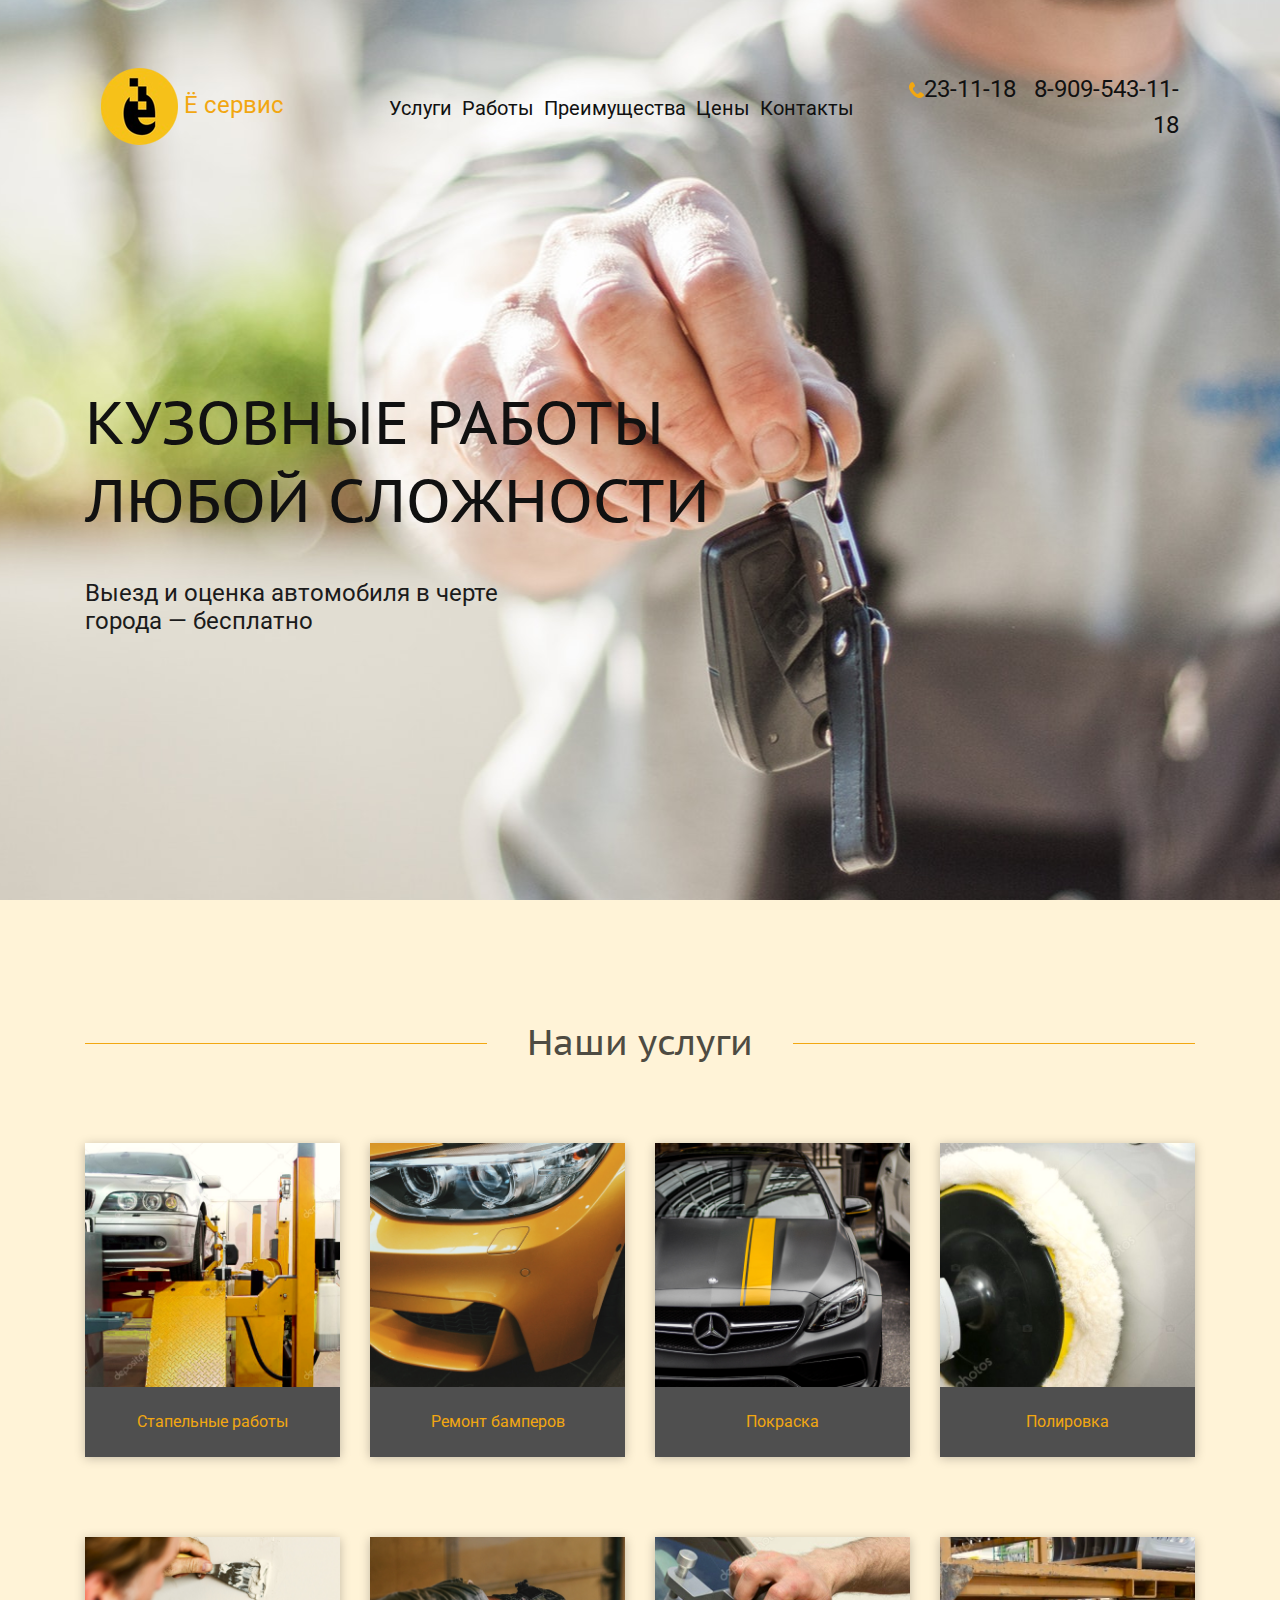
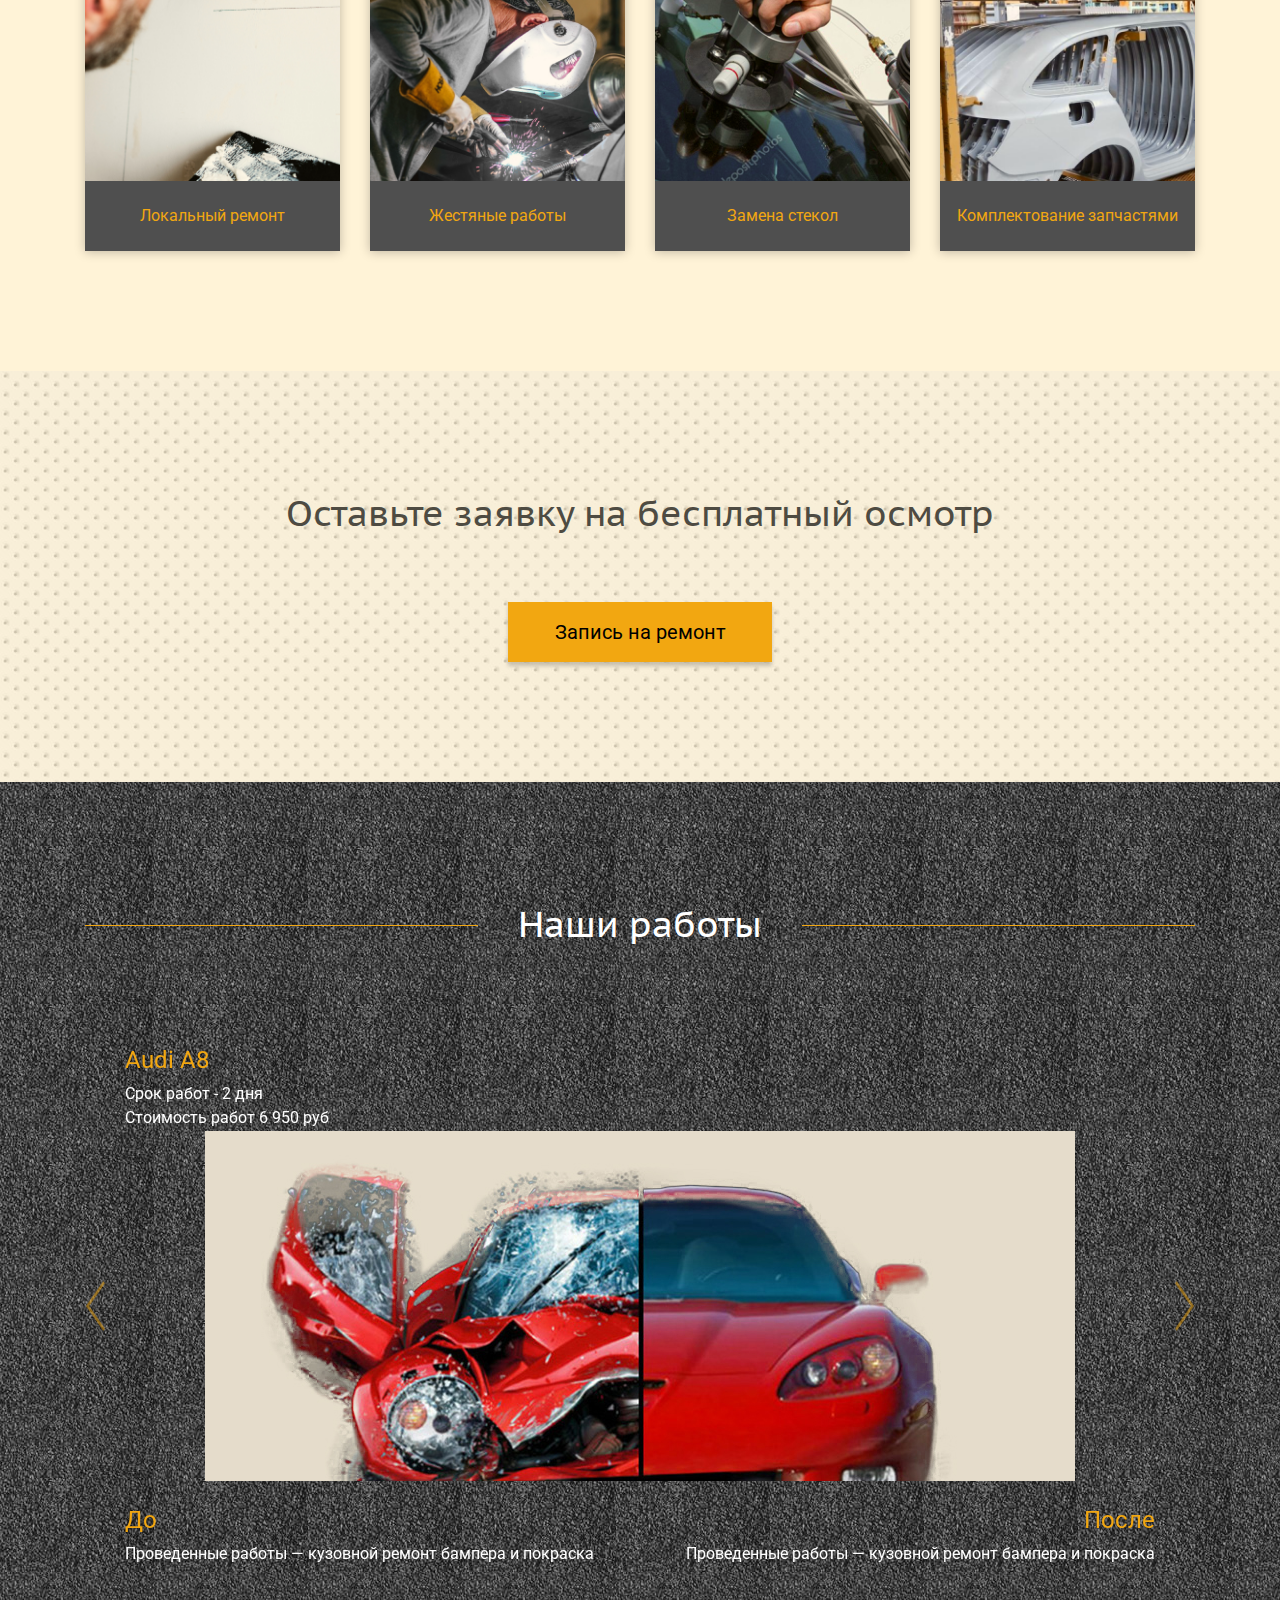
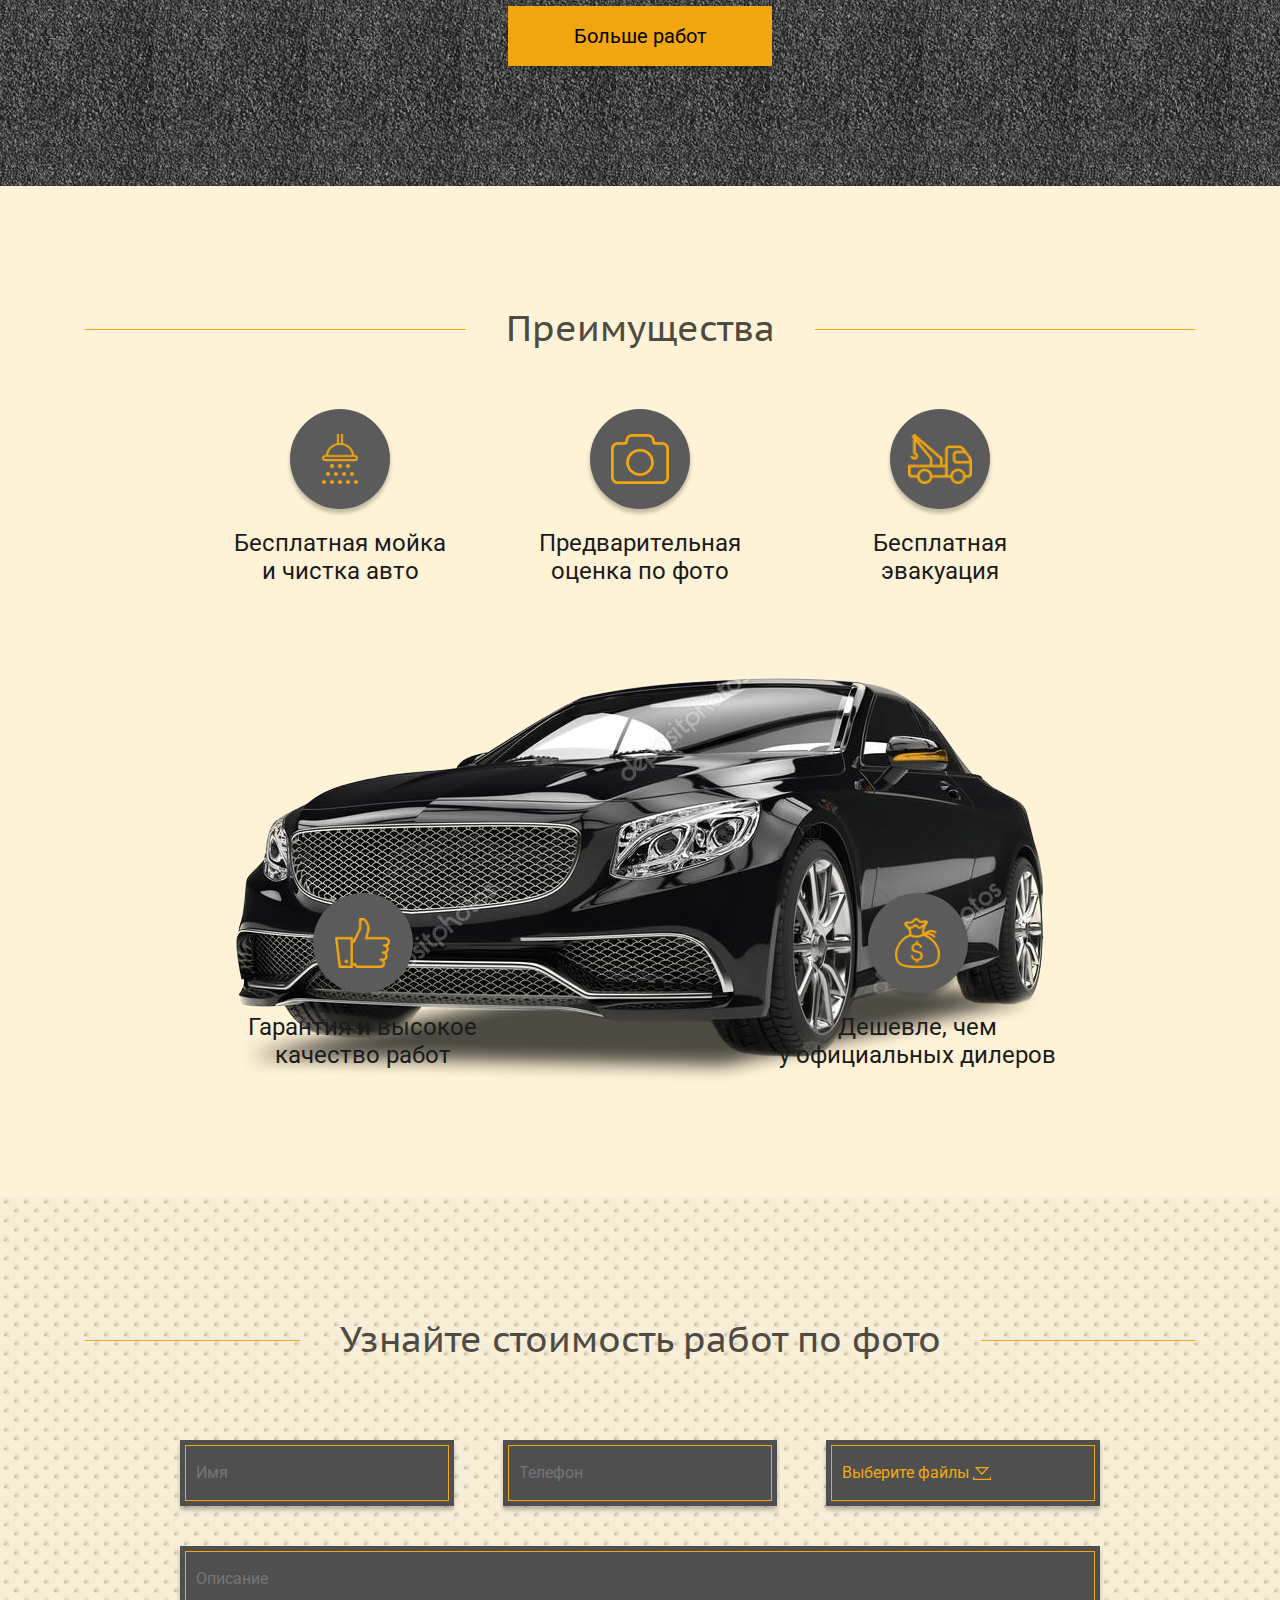
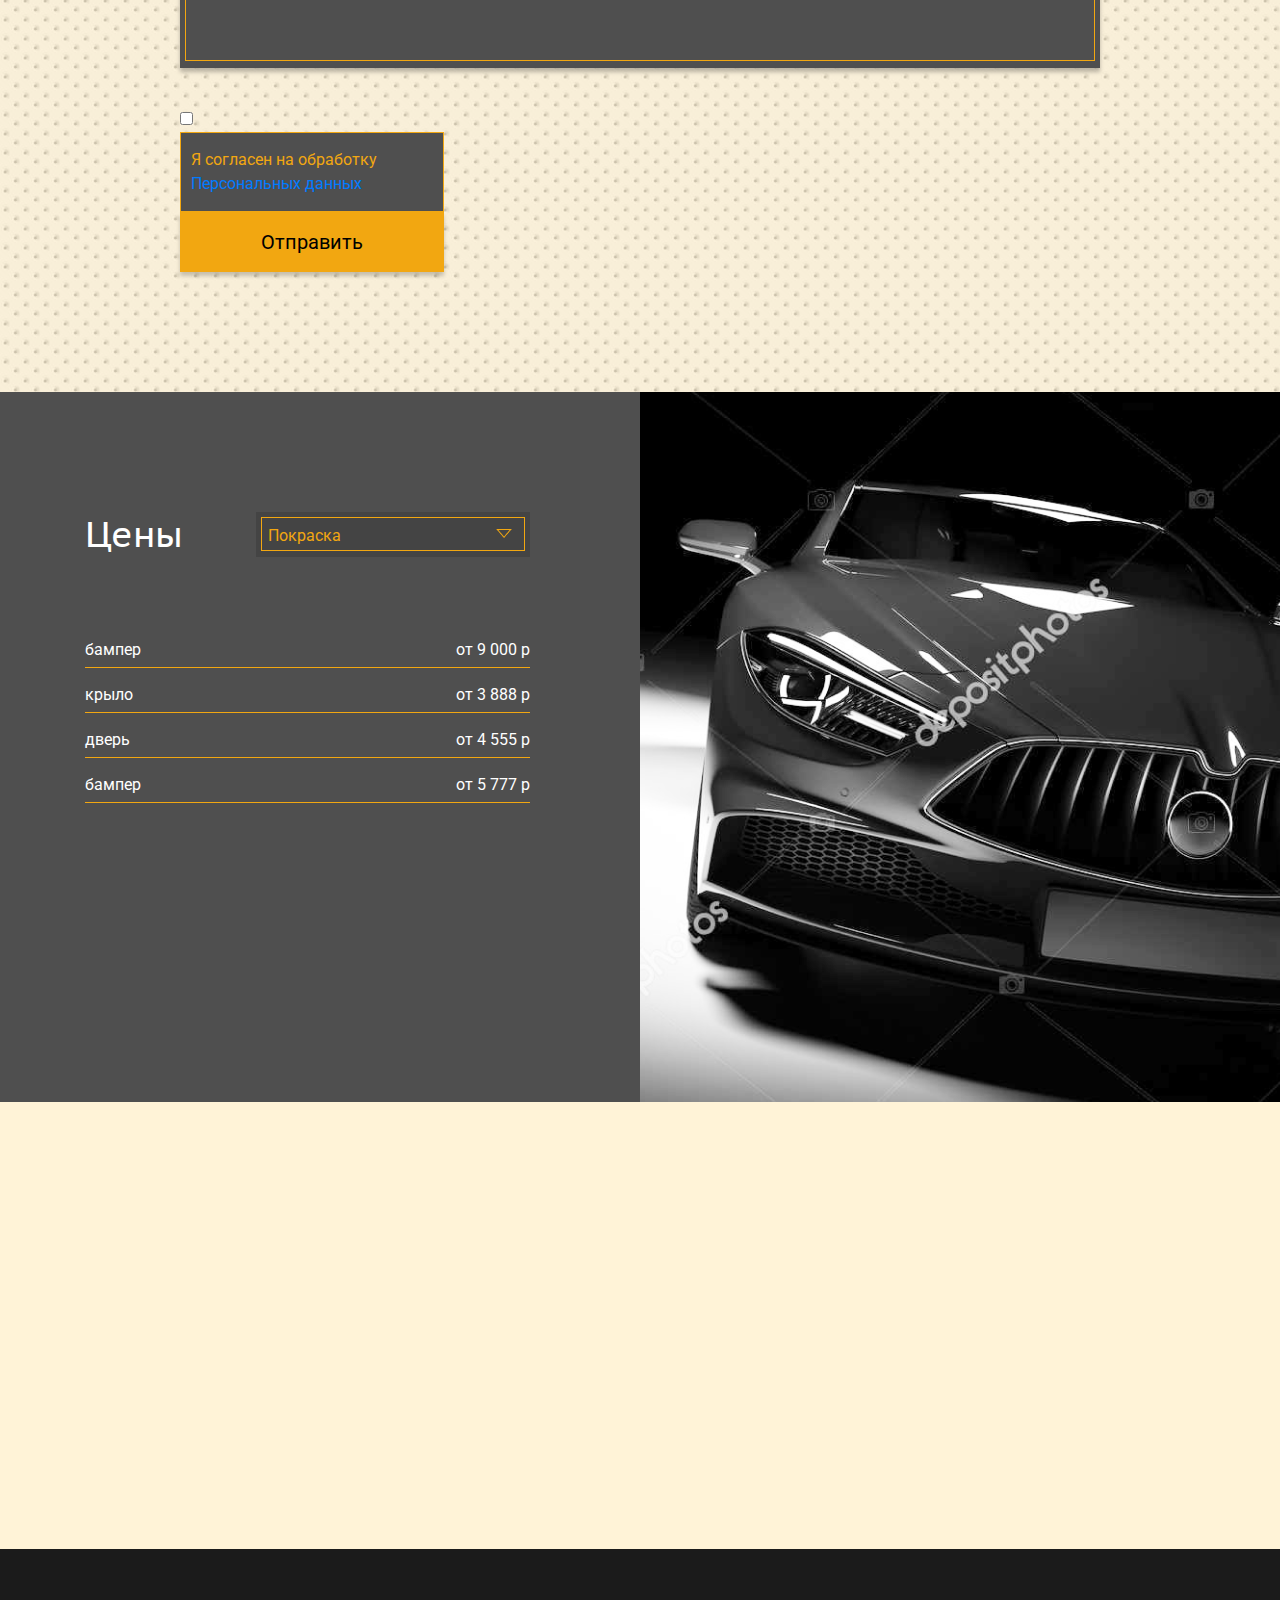
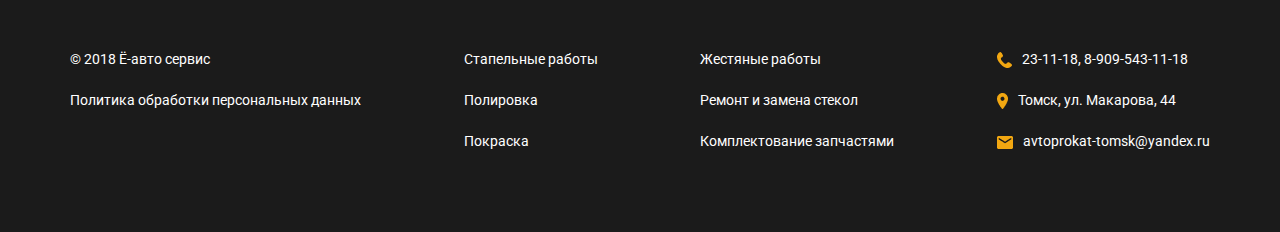
==== index.html @ 89390e8f "pc vervion" ====
<!DOCTYPE html>
<html lang="ru">
<head>
    <meta charset="UTF-8">
    <meta name="viewport" content="width=device-width,initial-scale=1">
    <title>Ё-авто сервис</title>
    <link href="css/bootstrap.css" rel="stylesheet" />
    <link href="css/index.css" rel="stylesheet" />
</head>
<body>


    <div class="container-fluid main">
        <div class="container">
            <header>
                <div class="row navbar navbar-expand-md navbar-light">
                    <div class="logo col">
                        <img src="img/logo.png">
                        Ё сервис
                    </div>
                    <div class="menu col collapse navbar-collapse" id="navbarmenu">
                        <div class="item"><a href="#services">Услуги</a></div>
                        <div class="item"><a href="#works">Работы</a></div>
                        <div class="item"><a href="#advantages">Преимущества</a></div>
                        <div class="item"><a href="#prices">Цены</a></div>
                        <div class="item"><a href="#contact">Контакты</a></div>
                    </div>
                    <div class="tel col"><img src="img/footer1.png" alt="">23-11-18 &nbsp 8-909-543-11-18</div>
                    <button class="navbar-toggler" type="button" data-toggle="collapse" data-target="#navbarmenu" aria-controls="navbarTogglerDemo03" aria-expanded="false" aria-label="Toggle navigation">
                        <span class="navbar-toggler-icon"></span>
                    </button>
                </div>
            </header>

            <h1>Кузовные работы<br> любой сложности</h1>
            <h3>Выезд и оценка автомобиля в черте<br> города — бесплатно</h3>
        </div>
    </div>
    <div class="container-fluid services" id="services">
        <div class="container">
            <div class="headline">
                <div class="line"></div>
                <h2>Наши услуги</h2>
                <div class="line"></div>
            </div>
            <div class="row">
                <div class="col-12 col-sm-6 col-md-3 services-block">
                    <div class="services-card">
                        <img src="img/services1.png" alt="">
                        <div class="text">
                            <div class="text-head">
                                Стапельные работы
                            </div>
                            <span>Описание Описание Описание...</span>
                        </div>
                    </div>
                </div>
                <div class="col-12 col-sm-6 col-md-3 services-block">
                    <div class="services-card">
                        <img src="img/services2.png" alt="">
                        <div class="text">
                            <div class="text-head">
                                Ремонт бамперов
                            </div>
                            <span>Описание Описание Описание...</span>
                        </div>
                    </div>
                </div>
                <div class="col-12 col-sm-6 col-md-3 services-block">
                    <div class="services-card">
                        <img src="img/services3.png" alt="">
                        <div class="text">
                            <div class="text-head">
                                Покраска
                            </div>
                            <span>Описание Описание Описание...</span>
                        </div>
                    </div>
                </div>
                <div class="col-12 col-sm-6 col-md-3 services-block">
                    <div class="services-card">
                        <img src="img/services4.png" alt="">
                        <div class="text">
                            <div class="text-head">
                                Полировка
                            </div>
                            <span>Описание Описание Описание...</span>
                        </div>
                    </div>
                </div>
                <div class="col-12 col-sm-6 col-md-3 services-block">
                    <div class="services-card">
                        <img src="img/services5.png" alt="">
                        <div class="text">
                            <div class="text-head">
                                Локальный ремонт
                            </div>
                            <span>Описание Описание Описание...</span>
                        </div>
                    </div>
                </div>
                <div class="col-12 col-sm-6 col-md-3 services-block">
                    <div class="services-card">
                        <img src="img/services6.png" alt="">
                        <div class="text">
                            <div class="text-head">
                                Жестяные работы
                            </div>
                            <span>Описание Описание Описание...</span>
                        </div>
                    </div>
                </div>
                <div class="col-12 col-sm-6 col-md-3 services-block">
                    <div class="services-card">
                        <img src="img/services7.png" alt="">
                        <div class="text">
                            <div class="text-head">
                                Замена стекол
                            </div>
                            <span>Описание Описание Описание...</span>
                        </div>
                    </div>
                </div>
                <div class="col-12 col-sm-6 col-md-3 services-block">
                    <div class="services-card">
                        <img src="img/services8.png" alt="">
                        <div class="text">
                            <div class="text-head">
                                Комплектование запчастями
                            </div>
                            <span>Описание Описание Описание...</span>
                        </div>
                    </div>
                </div>
            </div>
        </div>
    </div>
    <div class="container-fluid call">
        <div class="container">
            <h2>Оставьте заявку на бесплатный осмотр</h2>
            <input type="button" value="Запись на ремонт" data-toggle="modal" data-target="#exampleModal" class="btn-yellow">
        </div>
    </div>
    <div class="container-fluid works" id="works">
        <div class="container">
            <div class="headline">
                <div class="line"></div>
                <h2>Наши работы</h2>
                <div class="line"></div>
            </div>
            <div id="carouselExampleIndicators" class="carousel slide" data-ride="carousel">
                <div class="carousel-inner">
                    <div class="carousel-item active">
                        <div class="carousel-item-card">
                            <div class="card-1">
                                <div class="card-11">
                                    <h3 class="color-yellow">Audi A8</h3>
                                    <div>Срок работ - 2 дня</div>
                                    <div>Стоимость работ 6 950 руб</div>
                                </div>
                                <div class="card-12"></div>
                            </div>
                            <div class="card-2">
                                <div class="card-21">
                                    <h3 class="color-yellow">До</h3>
                                    <div>Проведенные работы — кузовной ремонт бампера и покраска</div>
                                </div>
                                <div class="card-22">
                                    <h3 class="color-yellow">После</h3>
                                    <div>Проведенные работы — кузовной ремонт бампера и покраска</div>
                                </div>
                            </div>
                        </div>
                    </div>
                    <div class="carousel-item">
                        <div class="carousel-item-card">
                            <div class="card-1">
                                <div class="card-11">
                                    <h3 class="color-yellow">Audi A1</h3>
                                    <div>Срок работ - 1 дня</div>
                                    <div>Стоимость работ 2 950 руб</div>
                                </div>
                                <div class="card-12">
                                </div>
                            </div>
                            <div class="card-2">
                                <div class="card-21">
                                    <h3 class="color-yellow">До</h3>
                                    <div>Проведенные работы — кузовной ремонт бампера и покраска</div>
                                </div>
                                <div class="card-22">
                                    <h3 class="color-yellow">После</h3>
                                    <div>Проведенные работы — кузовной ремонт бампера и покраска</div>
                                </div>
                            </div>
                        </div>
                    </div>
                </div>
                <a class="carousel-control-prev" href="#carouselExampleIndicators" role="button" data-slide="prev">
                    <span class="carousel-control-prev-icon" aria-hidden="true"></span>
                    <span class="sr-only">Previous</span>
                </a>
                <a class="carousel-control-next" href="#carouselExampleIndicators" role="button" data-slide="next">
                    <span class="carousel-control-next-icon" aria-hidden="true"></span>
                    <span class="sr-only">Next</span>
                </a>
            </div>
            <div class="d-flex justify-content-around works-btn">
                <input type="button" class="btn-yellow" value="Больше работ">
            </div>
        </div>
    </div>
    <div class="container-fluid advantages" id="advantages">
        <div class="container">
            <div class="headline">
                <div class="line"></div>
                <h2>Преимущества</h2>
                <div class="line"></div>
            </div>
            <div class="advantages1">
                <div class="advantages33">
                    <div  class="advantages-block">
                        <img src="img/advantages2.png" alt="">
                        <div class="advantages-head">Бесплатная мойка<br> и чистка авто<br></div>
                        <div class="advantages-text">Оперативно и бесплатно доставим ваш автомобиль в техцентр</div>
                    </div>
                    <h3 class="advantages11">Бесплатная мойка<br> и чистка авто</h3>
                </div>
                <div class="advantages33">
                    <div  class="advantages-block">
                        <img src="img/advantages1.png" alt="">
                        <div class="advantages-head">Предварительная<br>оценка по фото<br></div>
                        <div class="advantages-text">Оперативно и бесплатно доставим ваш автомобиль в техцентр</div>
                    </div>
                    <h3 class="advantages11">Предварительная<br>оценка по фото</h3>
                </div>
                <div class="advantages33">
                    <div class="advantages-block">
                        <img src="img/advantages3.png" alt="">
                        <div class="advantages-head">Бесплатная<br>эвакуация<br></div>
                        <div class="advantages-text">Оперативно и бесплатно доставим ваш автомобиль в техцентр</div>
                    </div>
                    <h3 class="advantages11">Бесплатная<br>эвакуация</h3>
                </div>
            </div>
            <div class="advantages3">
                <div class="advantages33">
                    <div  class="advantages-block">
                        <img src="img/advantages4.png" alt="">
                        <div class="advantages-head">Гарантия и высокое<br> качество работ<br></div>
                        <div class="advantages-text">Оперативно и бесплатно доставим ваш автомобиль в техцентр</div>
                    </div>
                    <h3 class="advantages11">Гарантия и высокое<br> качество работ</h3>
                </div>
                <div class="advantages33">
                    <div  class="advantages-block">
                        <img src="img/advantages5.png" alt="">
                        <div class="advantages-head">Дешевле, чем<br> у официальных дилеров<br></div>
                        <div class="advantages-text">Оперативно и бесплатно доставим ваш автомобиль в техцентр</div>
                    </div>
                    <h3 class="advantages11">Дешевле, чем<br> у официальных дилеров</h3>
                </div>
            </div>
        </div>
    </div>
    <div class="container-fluid forms">
        <div class="container">
            <div class="headline">
                <div class="line"></div>
                <h2>Узнайте стоимость работ по фото</h2>
                <div class="line"></div>
            </div>
            <div class="row">
                <div class="col-1"></div>
                <form id="form2" action="./send.php" method="post" class="col-10">
                    <div class="d-flex">
                        <div class="btns"><input type="text" placeholder="Имя" class="input" name="name" form="form2"></div>
                        <div class="btns"><input type="text" placeholder="Телефон" class="input" name="name" form="form2"></div>
                        <div class="btns-file btns">
                            <label  class="btn-form input">
                                <input type="file" multiple id="uploaded-file1"/><span id="texts">Выберите файлы</span>
                                <img src="img/browse.png" alt="">
                            </label>
                        </div>
                    </div>
                    <div class="btns-t"><textarea placeholder="Описание" class="input" name="name" form="form2" ></textarea></div>
                    <input type="checkbox" id="checkbox1" class="check">
                    <label class="d-block checkbox-form" for="checkbox1">
                        <div>Я согласен на обработку <a href="#">Персональных данных</a></div>
                    </label>
                    <input type="submit" class="btn-yellow" value="Отправить" form="form2">
                </form>
            </div>
        </div>
    </div>
    <div class="container-fluid price" id="prices">
        <div class="container">
            <div class="row">
                <div class="col-12 col-md-5">
                    <div class="d-flex justify-content-between flex-wrap">
                        <h2>Цены</h2>
                        <div class="btns">
                            <select class="select" id="price">
                                <option value="0">Покраска</option>
                                <option value="1">Ремонт</option>
                                <option value="2">Покраска</option>
                                <option value="3">Ремонт</option>
                            </select>
                        </div>
                    </div>
                    <div id="price-items">
                    </div>
                </div>
            </div>
        </div>
    </div>
    <iframe src="https://yandex.ru/map-widget/v1/?um=constructor%3A2e7935eac1b4f3776bec6c61ebdca2d63d58c306f219e54727c7ec001203ad35&amp;source=constructor" width="100%" height="450" frameborder="0"></iframe>
    <div class="container-fluid footer" id="contact">
        <div class="container d-flex flex-wrap">
            <div class="cols">
                <div class="item">© 2018 Ё-авто сервис</div>
                <div class="item">Политика обработки персональных данных</div>
            </div>
            <div  class="cols">
                <div class="item">Стапельные работы</div>
                <div class="item">Полировка</div>
                <div class="item">Покраска</div>
            </div>
            <div class="cols">
                <div class="item">Жестяные работы</div>
                <div class="item">Ремонт и замена стекол</div>
                <div class="item">Комплектование запчастями</div>
            </div>
            <div class="contact cols">
                <div class="item"><img src="img/footer1.png" alt="">23-11-18, 8-909-543-11-18</div>
                <div class="item"><img src="img/footer2.png" alt="">Томск, ул. Макарова, 44</div>
                <div class="item"><img src="img/footer3.png" alt="">avtoprokat-tomsk@yandex.ru</div>
            </div>
        </div>
    </div>
    <div class="modal fade" id="exampleModal" tabindex="-1" role="dialog" aria-labelledby="exampleModalLabel" aria-hidden="true">
        <div class="modal-dialog appointment" role="document">
            <div class="modal-content">
                <form>
                    <div class="btns">
                        <input type="text" placeholder="Имя" class="btn-grey">
                    </div>
                    <div class="btns">
                        <input type="text" placeholder="Телефон" class="btn-grey" >
                    </div>
                    <div class="btn-check">
                        <input type="checkbox" id="checkbox2" class="check">
                        <label class="d-block checkbox-form" for="checkbox2">
                            <div>Я согласен на обработку<br><a href="#">Персональных данных</a></div>
                        </label>
                    </div>
                    <input type="button" value="Записаться" class="btn-yellow">
                </form>
            </div>
        </div>
    </div>

    <script src="https://code.jquery.com/jquery-3.3.1.slim.min.js" integrity="sha384-q8i/X+965DzO0rT7abK41JStQIAqVgRVzpbzo5smXKp4YfRvH+8abtTE1Pi6jizo" crossorigin="anonymous"></script>
    <script src="https://cdnjs.cloudflare.com/ajax/libs/popper.js/1.14.3/umd/popper.min.js" integrity="sha384-ZMP7rVo3mIykV+2+9J3UJ46jBk0WLaUAdn689aCwoqbBJiSnjAK/l8WvCWPIPm49" crossorigin="anonymous"></script>
    <script src="https://stackpath.bootstrapcdn.com/bootstrap/4.1.3/js/bootstrap.min.js" integrity="sha384-ChfqqxuZUCnJSK3+MXmPNIyE6ZbWh2IMqE241rYiqJxyMiZ6OW/JmZQ5stwEULTy" crossorigin="anonymous"></script>
    <script type="text/javascript" src="js/index.js"></script>
</body>
</html>
---- css/index.css ----
@import url("https://fonts.googleapis.com/css?family=PT+Sans+Caption|Roboto&subset=cyrillic");
.color-yellow {
  color: #F2A711; }

.btn-primary {
  background: #F2A711;
  border: 1px solid #F2A711; }
  .btn-primary:hover, .btn-primary:active {
    background-color: #F2A711 !important;
    border: 1px solid #F2A711; }

.container-fluid {
  padding: 0 !important; }

body {
  font-family: Roboto, serif;
  background: #FFF3D7; }

h1 {
  font-family: "PT Sans Caption", serif;
  font-style: normal;
  font-weight: normal;
  line-height: normal;
  font-size: 60px;
  text-transform: uppercase;
  color: #111111; }
  @media (max-width: 768px) {
    h1 {
      font-size: 40px; } }

h2 {
  font-family: "PT Sans Caption", serif;
  font-style: normal;
  font-size: 36px;
  color: #4E4B42; }
  @media (max-width: 768px) {
    h2 {
      font-size: 26px; } }

h3 {
  font-family: Roboto, serif;
  font-style: normal;
  font-weight: normal;
  line-height: normal;
  font-size: 24px;
  color: #1B1B1B; }
  @media (max-width: 768px) {
    h3 {
      font-size: 20px; } }

.btn-yellow {
  width: 264px;
  height: 60px;
  border: none;
  background: #F2A711 !important;
  box-shadow: 0 4px 4px rgba(0, 0, 0, 0.2);
  outline: none;
  font-size: 20px; }
  @media (max-width: 768px) {
    .btn-yellow {
      width: 100%; } }
  .btn-yellow:hover {
    box-shadow: 0 4px 20px rgba(0, 0, 0, 0.25); }
  .btn-yellow:active {
    box-shadow: 0 2px 2px rgba(0, 0, 0, 0.25); }

.container {
  padding-top: 120px;
  padding-bottom: 120px; }

.headline {
  display: flex;
  justify-content: stretch; }
  .headline .line {
    height: 1px;
    min-width: 10%;
    background: #F2A711;
    margin-top: 23px;
    flex-grow: 1; }
    @media (max-width: 768px) {
      .headline .line {
        display: none; } }
  .headline h2 {
    width: auto;
    text-align: center;
    padding: 0 40px;
    margin: 0 auto; }

.main {
  background: url("../img/main.png") center;
  height: 900px; }
  .main .container {
    padding-top: 0;
    padding-bottom: 0; }
  .main header {
    padding-top: 60px; }
@media(max-width: 575.98px) {
  .main header {
    padding-top: 40px; } }
    .main header .navbar-collapse {
      flex-basis: 0; }
    .main header .row {
      justify-content: space-around;
      flex-wrap: wrap; }
    .main header .logo {
      color: #F2A711;
      font-size: 24px; }
@media(max-width: 575.98px) {
  .main header .logo {
    font-size: 16px; } }
    .main header .menu {
      justify-content: space-around;
      margin-top: 2px; }
      @media (min-width: 768px) {
        .main header .menu {
          display: flex; } }
      .main header .menu .item {
        margin: 0 5px; }
        .main header .menu .item a {
          color: #111111;
          font-size: 20px; }
          .main header .menu .item a:hover {
            color: #F2A711;
            cursor: pointer;
            text-decoration: none; }
    .main header .menu.show {
      text-align: left; }
    .main header .tel {
      text-align: right;
      font-size: 20px;
      color: #111111;
      margin-top: 2px;
      min-width: 320px; }
      @media (min-width: 1200px) {
        .main header .tel {
          font-size: 24px;
          margin-top: 0; } }
      @media (max-width: 1200px) {
        .main header .tel {
          min-width: 270px; } }
      @media (max-width: 992px) {
        .main header .tel {
          position: relative;
          top: -66px; } }
@media(max-width: 768px) {
  .main header .tel {
    font-size: 16px;
    top: 0; } }
  .main h1 {
    margin-top: 230px;
    margin-bottom: 40px; }

.services {
  background: #FFF3D7; }
  .services .services-block {
    margin-top: 80px;
    transition: all 0.3s !important;
    height: 314px; }
    @media (max-width: 1200px) {
      .services .services-block {
        height: 270px; } }
    @media (max-width: 992px) {
      .services .services-block {
        height: 213px; } }
    @media (max-width: 768px) {
      .services .services-block {
        height: 299px; } }
  .services .services-card {
    box-shadow: 0 2px 10px rgba(0, 0, 0, 0.25);
    height: 313px; }
    @media (max-width: 1200px) {
      .services .services-card {
        height: 270px; } }
    @media (max-width: 992px) {
      .services .services-card {
        height: 213px; } }
    @media (max-width: 768px) {
      .services .services-card {
        height: 299px; } }
  .services img {
    width: 100%;
    height: auto; }
  .services .text {
    text-align: center;
    height: 70px;
    background: #4F4F4F;
    color: #F2A711;
    display: flex;
    flex-direction: row;
    flex-flow: wrap;
    transition: all 0.3s !important;
    margin-top: 0;
    position: relative;
    top: 0;
    width: 100%;
    overflow: hidden; }
    .services .text .text-head {
      height: 70px;
      width: 100%;
      display: flex;
      align-items: center;
      justify-content: center; }
    .services .text:hover {
      height: 314px;
      top: -244px; }
      @media (max-width: 1200px) {
        .services .text:hover {
          height: 270px;
          top: -200px; } }
      @media (max-width: 992px) {
        .services .text:hover {
          height: 213px;
          top: -143px; } }
      @media (max-width: 768px) {
        .services .text:hover {
          height: 299px;
          top: -229px; } }
    .services .text span {
      margin-top: 15px;
      padding: 15px;
      color: #ffffff;
      width: 100%; }

.call {
  background: url("../img/call-background.png");
  text-align: center; }
  .call input {
    margin-top: 60px; }

.works {
  background: url("../img/works-background.png"); }
  .works h2 {
    color: #ffffff; }
  .works .headline {
    margin-bottom: 60px; }
  .works .carousel-item-card {
    background: url("../img/car.png") center center no-repeat;
    height: 600px;
    display: flex;
    flex-direction: column;
    justify-content: space-between;
    color: #ffffff; }
    .works .carousel-item-card .card-1 {
      display: flex;
      width: 100%;
      padding: 40px; }
    .works .carousel-item-card .card-2 {
      display: flex;
      width: 100%;
      justify-content: space-between;
      padding: 40px; }
      .works .carousel-item-card .card-2 .card-22 {
        text-align: right; }
  .works .carousel-control-prev-icon {
    background-image: url("../img/arrow-prev.png");
    width: 20px;
    height: 50px; }
  .works .carousel-control-next-icon {
    background-image: url("../img/arrow-next.png");
    width: 20px;
    height: 50px; }

.advantages .container {
  background: url("../img/advantages.png") no-repeat center 465px;
  background-size: auto; }
  @media (max-width: 768px) {
    .advantages .container {
      background: #FFF3D7; } }
.advantages1 {
  display: flex;
  justify-content: center;
  margin-top: 60px; }
.advantages2 {
  display: flex;
  justify-content: space-between;
  margin-top: 70px; }
.advantages3 {
  display: flex;
  justify-content: space-around;
  margin-top: 300px; }
.advantages11 {
  position: relative;
  text-align: center;
  margin-top: 20px; }
.advantages33 {
  width: 300px; }
.advantages-block {
  position: relative;
  width: 100px;
  height: 100px;
  border-radius: 50px;
  background: #5b5b5b;
  text-align: center !important;
  transition: all 0.2s ease-out 0.1s !important;
  overflow: hidden;
  z-index: 1100;
  margin-left: auto;
  margin-right: auto;
  box-shadow: 0 4px 4px rgba(0, 0, 0, 0.25); }
  .advantages-block .advantages-head {
    display: none;
    color: #F2A711;
    font-size: 24px; }
  .advantages-block .advantages-text {
    display: none;
    color: #ffffff;
    font-size: 16px; }
  .advantages-block img {
    margin-top: 25px;
    height: 50px; }
  .advantages-block:hover {
    width: 280px;
    height: 250px;
    border-radius: 19px;
    margin-left: auto;
    margin-right: auto;
    padding: 20px !important;
    color: #F2A711;
    margin-bottom: -150px; }
    .advantages-block:hover .advantages-head {
      display: inline; }
    .advantages-block:hover .advantages-text {
      display: inline; }
    .advantages-block:hover img {
      display: none; }

.carousel-control-prev {
  justify-content: left; }

.carousel-control-next {
  justify-content: flex-end; }

.forms {
  background: url("../img/call-background.png"); }
  .forms form {
    margin-top: 40px; }
    .forms form .d-flex {
      justify-content: space-between;
      flex-wrap: wrap; }
    .forms form input[type=text], .forms form textarea, .forms form label {
      background: #4F4F4F;
      border: 1px solid #F2A711;
      color: #ffffff;
      padding: 15px 10px;
      outline: none;
      width: 264px; }
      @media (max-width: 768px) {
        .forms form input[type=text], .forms form textarea, .forms form label {
          width: 100%; } }
    .forms form label {
      margin: 0;
      color: #F2A711; }
    .forms form input[type=file] {
      display: none; }
    .forms form textarea {
      width: 100%;
      height: 110px;
      resize: none;
      margin-bottom: -5px; }
    .forms form .btns {
      padding: 5px;
      background: #4F4F4F;
      display: inline-block;
      margin-top: 40px;
      box-shadow: 0 4px 4px rgba(0, 0, 0, 0.25); }
      @media (max-width: 768px) {
        .forms form .btns {
          width: 100%; } }
    .forms form .btns-t {
      display: block;
      padding: 5px;
      background: #4F4F4F;
      margin: 40px 0;
      box-shadow: 0 4px 4px rgba(0, 0, 0, 0.25); }

.price {
  background: #4F4F4F;
  height: 710px;
  color: #ffffff; }
  @media (min-width: 768px) {
    .price {
      background: #4F4F4F url("../img/price-background.png") 50vw center no-repeat; } }
  .price h2 {
    color: #ffffff; }
  .price .d-flex {
    margin-bottom: 60px; }
  .price .btns {
    padding: 5px;
    background: #444444;
    height: 45px; }
  .price .select {
    /*for WebKit */
    -webkit-appearance: none;
    /* for FF */
    -moz-appearance: none;
    text-indent: 0.01px;
    text-overflow: "";
    /* for IE */
    -ms-appearance: none;
    appearance: none !important;
    border: 1px solid #F2A711;
    color: #F2A711;
    padding: 6px;
    outline: none;
    width: 264px;
    height: 34px;
    background: #444444 url("../img/Polygon.png") no-repeat 95% center; }
    .price .select option {
      color: #ffffff; }
  .price-item {
    display: flex;
    justify-content: space-between;
    border-bottom: 1px solid #F2A711;
    padding: 15px 0 5px; }

.footer {
  background: #1B1B1B;
  color: #ffffff;
  font-size: 14px; }
  .footer.container-fluid {
    padding-left: 15px !important;
    padding-right: 15px !important; }
  .footer .container {
    padding: 80px 0;
    display: flex;
    justify-content: space-between; }
    .footer .container .item {
      margin-top: 20px; }
    .footer .container .contact img {
      margin-right: 10px; }

iframe {
  margin-bottom: -10px; }

.appointment {
  width: 364px;
  height: 380px;
  margin: 10% auto; }
  .appointment .modal-content {
    background: #FFF3D7;
    padding-top: 75px;
    padding-bottom: 75px; }
    .appointment .modal-content .btns {
      padding: 5px;
      background: #4F4F4F;
      display: inline-block;
      margin: 10px 50px; }
    .appointment .modal-content input.btn-grey {
      background: #4F4F4F;
      border: 1px solid #F2A711;
      color: #ffffff;
      padding: 15px 10px;
      outline: none;
      width: 254px; }
    .appointment .modal-content .btn-yellow {
      margin: 10px 50px;
      width: calc( 100% - 100px); }

/*# sourceMappingURL=index.css.map */
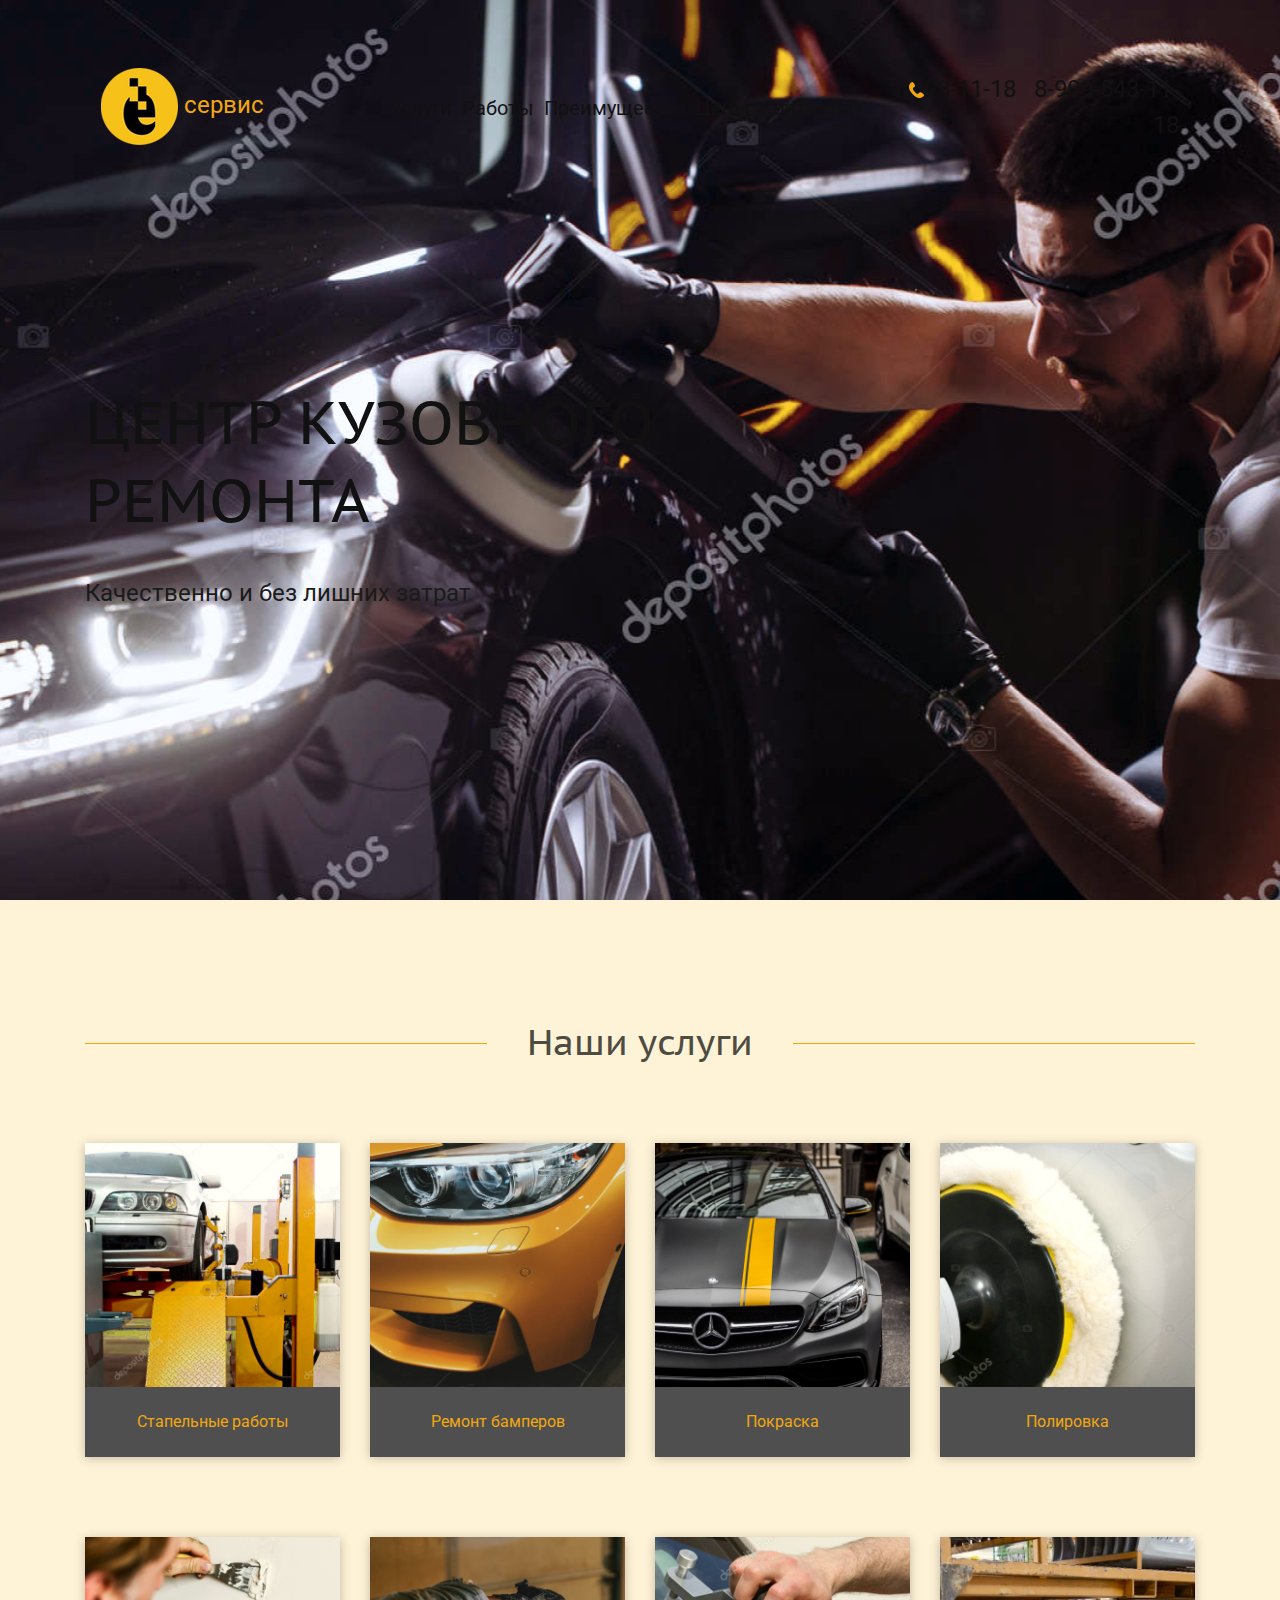
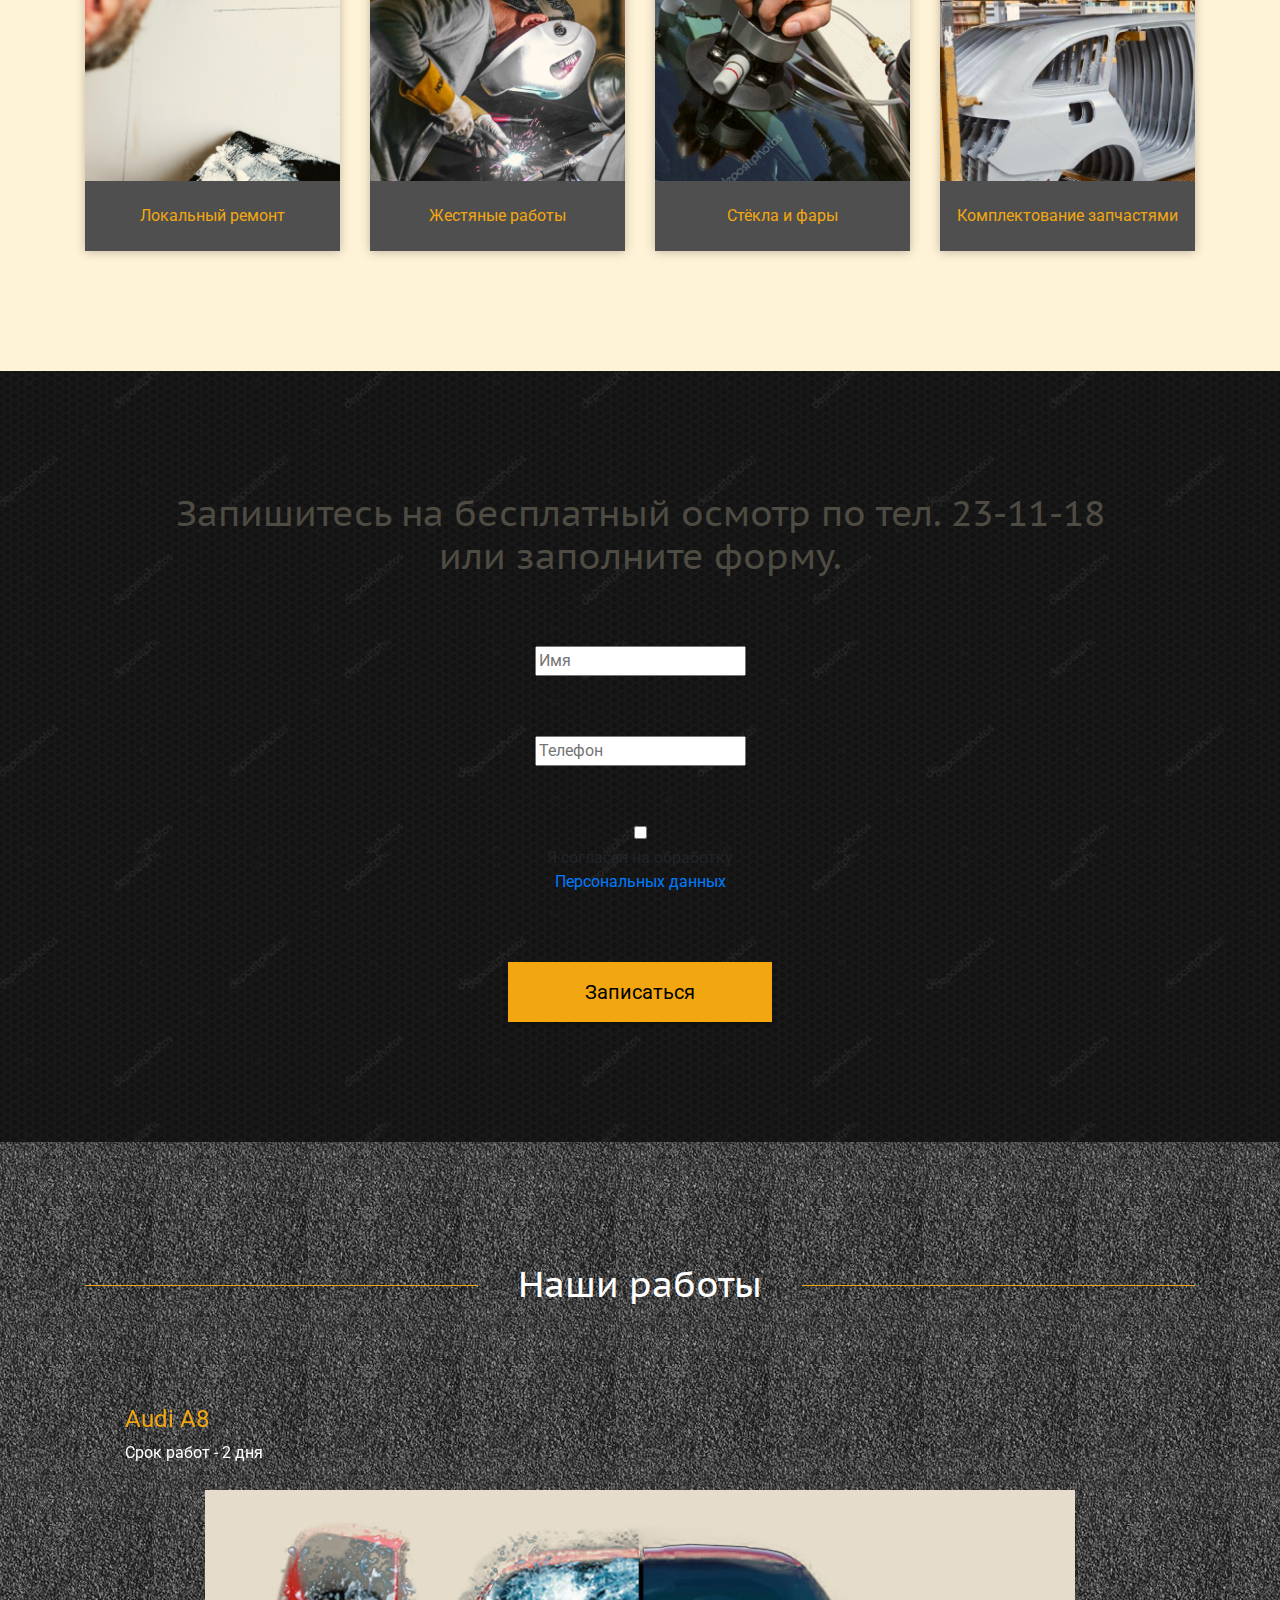
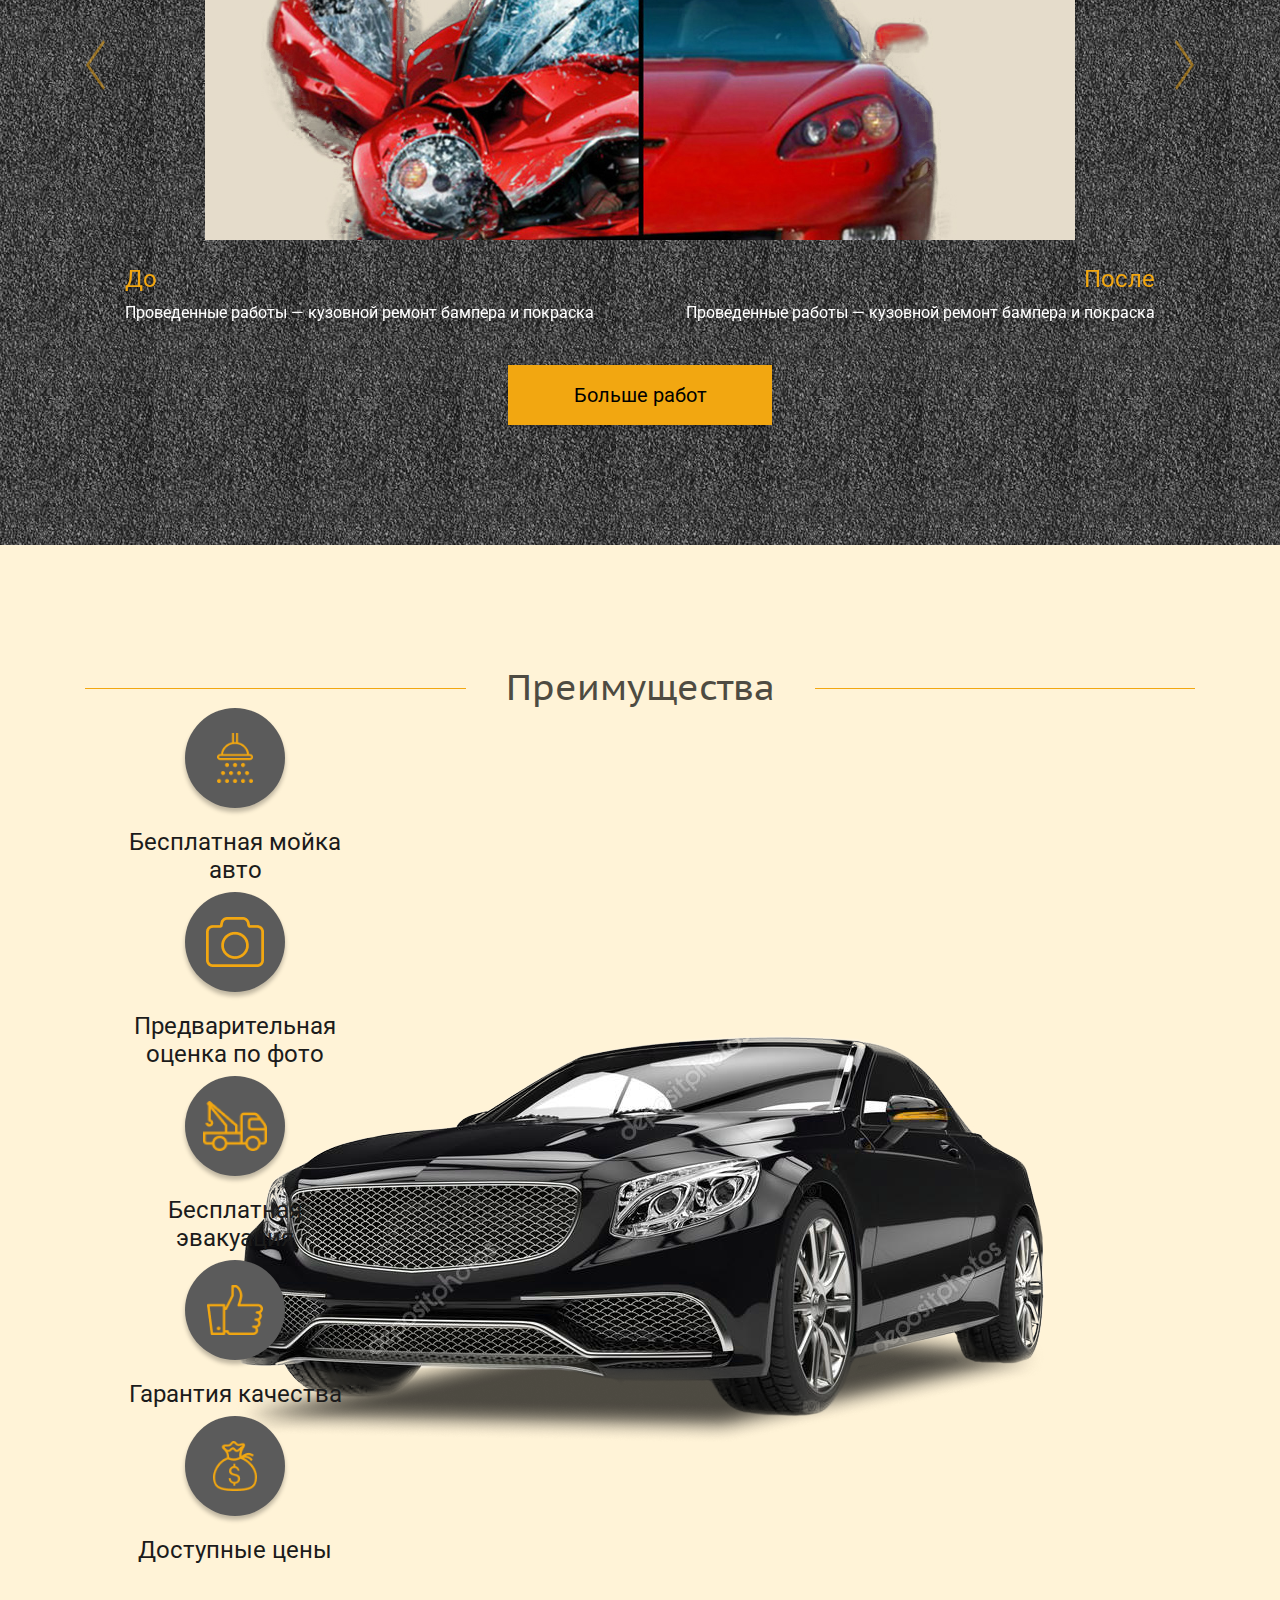
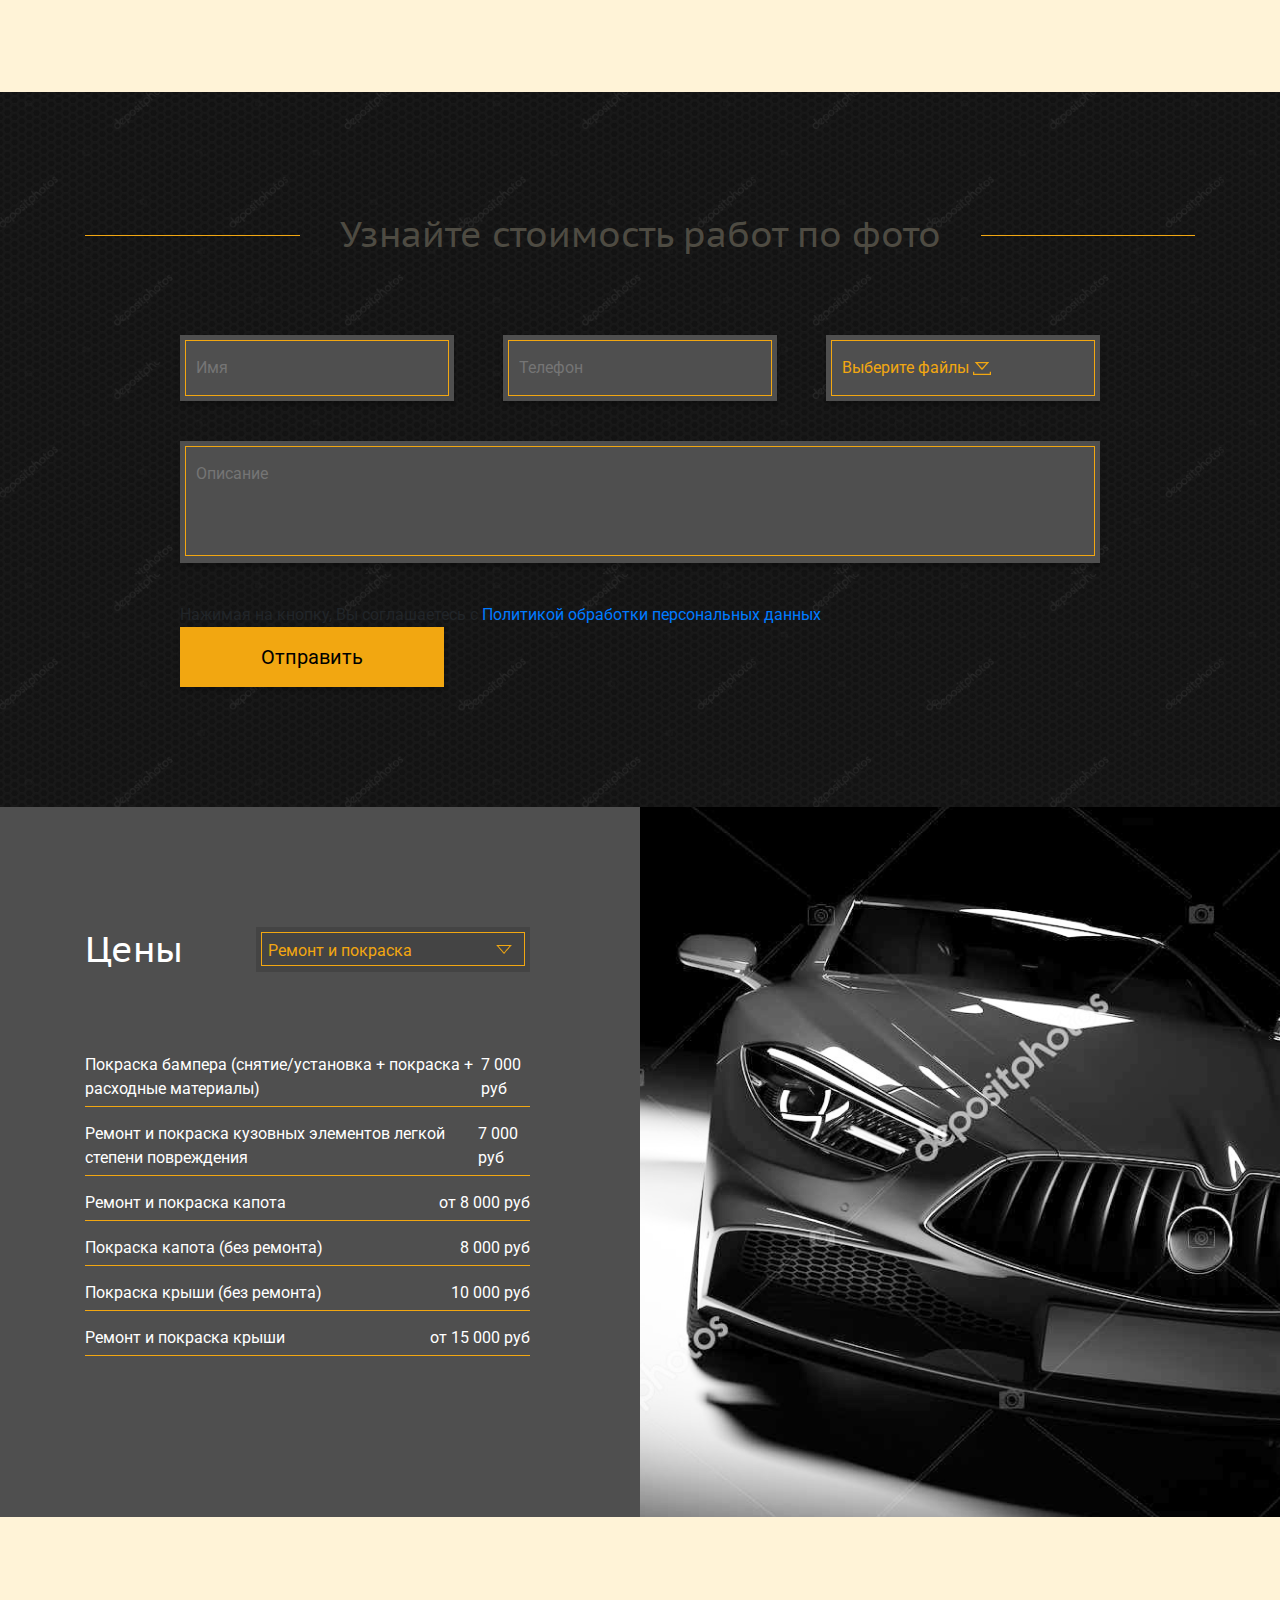
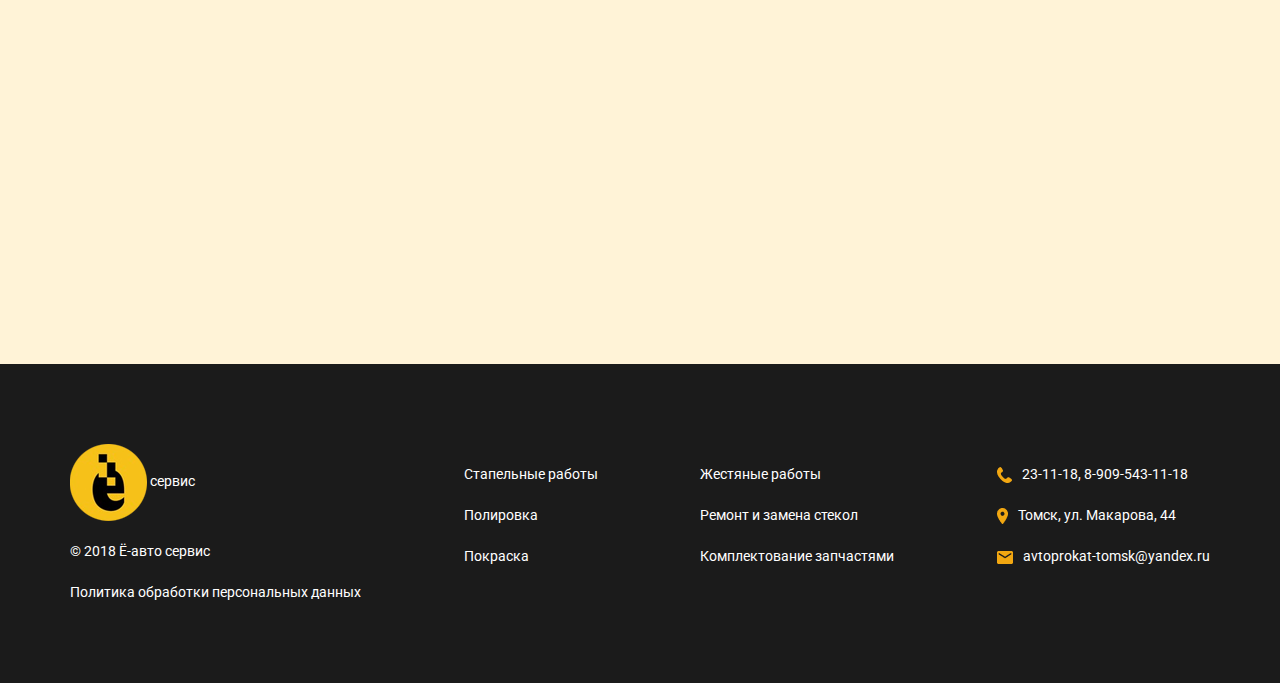
==== commit a9295f92: "init new design" ====
--- a/index.html
+++ b/index.html
@@ -16,7 +16,7 @@
                 <div class="row navbar navbar-expand-md navbar-light">
                     <div class="logo col">
                         <img src="img/logo.png">
-                        Ё сервис
+                        сервис
                     </div>
                     <div class="menu col collapse navbar-collapse" id="navbarmenu">
                         <div class="item"><a href="#services">Услуги</a></div>
@@ -32,8 +32,8 @@
                 </div>
             </header>
 
-            <h1>Кузовные работы<br> любой сложности</h1>
-            <h3>Выезд и оценка автомобиля в черте<br> города — бесплатно</h3>
+            <h1>Центр кузовного <br> ремонта</h1>
+            <h3>Качественно и без лишних затрат</h3>
         </div>
     </div>
     <div class="container-fluid services" id="services">
@@ -51,7 +51,7 @@
                             <div class="text-head">
                                 Стапельные работы
                             </div>
-                            <span>Описание Описание Описание...</span>
+                            <span>Восстановление легких и сложных нарушений гео&shy;метрии кузова: замер контрольных точек на стапеле, устранение бокового перекоса кузова, деформации дверного проема, деформации лонжеронов/пола багажника.</span>
                         </div>
                     </div>
                 </div>
@@ -62,7 +62,7 @@
                             <div class="text-head">
                                 Ремонт бамперов
                             </div>
-                            <span>Описание Описание Описание...</span>
+                            <span>Замена, ремонт бампера: удаление вмятин, локальных повреждений, локальная и полная покраска бампера, арматурные работы, исправление небольшого повреждения бампера с частичной окраской, ремонт сильного повреждения бампера с полной покраской.</span>
                         </div>
                     </div>
                 </div>
@@ -73,7 +73,7 @@
                             <div class="text-head">
                                 Покраска
                             </div>
-                            <span>Описание Описание Описание...</span>
+                            <span>Локальная и полная покраска: покраска бампера, двери, капота, крыши, крыла автомобиля; подбор краски; покраска автомобиля в матовый цвет; покраска зеркала, порогов, багажника, решетки радиатора.</span>
                         </div>
                     </div>
                 </div>
@@ -84,7 +84,7 @@
                             <div class="text-head">
                                 Полировка
                             </div>
-                            <span>Описание Описание Описание...</span>
+                            <span>Локальная и полная/предпродажная полировка кузова: локальная полировка; устранение царапин на кузове; абразивная, защитная полировка.</span>
                         </div>
                     </div>
                 </div>
@@ -95,7 +95,7 @@
                             <div class="text-head">
                                 Локальный ремонт
                             </div>
-                            <span>Описание Описание Описание...</span>
+                            <span>Ремонт отдельных деталей, не требующий полной окраски кузова.</span>
                         </div>
                     </div>
                 </div>
@@ -106,7 +106,7 @@
                             <div class="text-head">
                                 Жестяные работы
                             </div>
-                            <span>Описание Описание Описание...</span>
+                            <span>Устранение перекоса кузова автомобиля любой сложности, замена лонжеронов, передних и задних дверей, замена крыльев, крыши, пола кузова, замена пола багажника; проверка геометрии кузова.</span>
                         </div>
                     </div>
                 </div>
@@ -115,9 +115,9 @@
                         <img src="img/services7.png" alt="">
                         <div class="text">
                             <div class="text-head">
-                                Замена стекол
-                            </div>
-                            <span>Описание Описание Описание...</span>
+                                Стёкла и фары
+                            </div>
+                            <span>замена лобового и заднего стекла, боковых стекол, форточки двери; замена уплотнителя стекла двери; полировка стекол, фар; замена фар.</span>
                         </div>
                     </div>
                 </div>
@@ -128,7 +128,7 @@
                             <div class="text-head">
                                 Комплектование запчастями
                             </div>
-                            <span>Описание Описание Описание...</span>
+                            <span>Найдем, приобретем и доставим любые запчасти для восстановления вашего автомобиля (оригинал или дубликат).</span>
                         </div>
                     </div>
                 </div>
@@ -137,8 +137,24 @@
     </div>
     <div class="container-fluid call">
         <div class="container">
-            <h2>Оставьте заявку на бесплатный осмотр</h2>
-            <input type="button" value="Запись на ремонт" data-toggle="modal" data-target="#exampleModal" class="btn-yellow">
+            <h2>Запишитесь на бесплатный осмотр по тел. 23-11-18
+                <br>или заполните форму.
+            </h2>
+            <form>
+                <div class="btns">
+                    <input type="text" placeholder="Имя" class="btn-grey">
+                </div>
+                <div class="btns">
+                    <input type="text" placeholder="Телефон" class="btn-grey" >
+                </div>
+                <div class="btn-check">
+                    <input type="checkbox" id="checkbox2" class="check">
+                    <label class="d-block checkbox-form" for="checkbox2">
+                        <div>Я согласен на обработку<br><a href="#">Персональных данных</a></div>
+                    </label>
+                </div>
+                <input type="button" value="Записаться" class="btn-yellow">
+            </form>
         </div>
     </div>
     <div class="container-fluid works" id="works">
@@ -156,7 +172,6 @@
                                 <div class="card-11">
                                     <h3 class="color-yellow">Audi A8</h3>
                                     <div>Срок работ - 2 дня</div>
-                                    <div>Стоимость работ 6 950 руб</div>
                                 </div>
                                 <div class="card-12"></div>
                             </div>
@@ -178,7 +193,6 @@
                                 <div class="card-11">
                                     <h3 class="color-yellow">Audi A1</h3>
                                     <div>Срок работ - 1 дня</div>
-                                    <div>Стоимость работ 2 950 руб</div>
                                 </div>
                                 <div class="card-12">
                                 </div>
@@ -217,20 +231,20 @@
                 <h2>Преимущества</h2>
                 <div class="line"></div>
             </div>
-            <div class="advantages1">
+            <div class="advantages-line1">
                 <div class="advantages33">
                     <div  class="advantages-block">
                         <img src="img/advantages2.png" alt="">
-                        <div class="advantages-head">Бесплатная мойка<br> и чистка авто<br></div>
-                        <div class="advantages-text">Оперативно и бесплатно доставим ваш автомобиль в техцентр</div>
-                    </div>
-                    <h3 class="advantages11">Бесплатная мойка<br> и чистка авто</h3>
+                        <div class="advantages-head">Бесплатная мойка<br> авто<br></div>
+                        <div class="advantages-text">Восстановленный а/м Вы получаете еще и помытым.</div>
+                    </div>
+                    <h3 class="advantages11">Бесплатная мойка<br>авто</h3>
                 </div>
                 <div class="advantages33">
                     <div  class="advantages-block">
                         <img src="img/advantages1.png" alt="">
                         <div class="advantages-head">Предварительная<br>оценка по фото<br></div>
-                        <div class="advantages-text">Оперативно и бесплатно доставим ваш автомобиль в техцентр</div>
+                        <div class="advantages-text">Присылайте фото/короткое видео в форме ниже и узнайте ориентировочную стоимость ремонта. </div>
                     </div>
                     <h3 class="advantages11">Предварительная<br>оценка по фото</h3>
                 </div>
@@ -238,27 +252,27 @@
                     <div class="advantages-block">
                         <img src="img/advantages3.png" alt="">
                         <div class="advantages-head">Бесплатная<br>эвакуация<br></div>
-                        <div class="advantages-text">Оперативно и бесплатно доставим ваш автомобиль в техцентр</div>
+                        <div class="advantages-text">Доставим Ваш а/м до нашего техцентра.</div>
                     </div>
                     <h3 class="advantages11">Бесплатная<br>эвакуация</h3>
                 </div>
             </div>
-            <div class="advantages3">
+            <div class="advantages-line2">
                 <div class="advantages33">
                     <div  class="advantages-block">
                         <img src="img/advantages4.png" alt="">
-                        <div class="advantages-head">Гарантия и высокое<br> качество работ<br></div>
-                        <div class="advantages-text">Оперативно и бесплатно доставим ваш автомобиль в техцентр</div>
-                    </div>
-                    <h3 class="advantages11">Гарантия и высокое<br> качество работ</h3>
+                        <div class="advantages-head">Гарантия качества<br></div>
+                        <div class="advantages-text">Гарантируем высокое качество всех видов работ.</div>
+                    </div>
+                    <h3 class="advantages11">Гарантия качества</h3>
                 </div>
                 <div class="advantages33">
                     <div  class="advantages-block">
                         <img src="img/advantages5.png" alt="">
-                        <div class="advantages-head">Дешевле, чем<br> у официальных дилеров<br></div>
-                        <div class="advantages-text">Оперативно и бесплатно доставим ваш автомобиль в техцентр</div>
-                    </div>
-                    <h3 class="advantages11">Дешевле, чем<br> у официальных дилеров</h3>
+                        <div class="advantages-head">Доступные цены<br></div>
+                        <div class="advantages-text">Доступные цены не зависимо от класса и марки вашего а/м.</div>
+                    </div>
+                    <h3 class="advantages11">Доступные цены</h3>
                 </div>
             </div>
         </div>
@@ -284,10 +298,7 @@
                         </div>
                     </div>
                     <div class="btns-t"><textarea placeholder="Описание" class="input" name="name" form="form2" ></textarea></div>
-                    <input type="checkbox" id="checkbox1" class="check">
-                    <label class="d-block checkbox-form" for="checkbox1">
-                        <div>Я согласен на обработку <a href="#">Персональных данных</a></div>
-                    </label>
+                    <div class="privicy">Нажимая на кнопку, Вы соглашаетесь с <a href="#">Политикой обработки персональных данных</a></div>
                     <input type="submit" class="btn-yellow" value="Отправить" form="form2">
                 </form>
             </div>
@@ -301,10 +312,11 @@
                         <h2>Цены</h2>
                         <div class="btns">
                             <select class="select" id="price">
-                                <option value="0">Покраска</option>
-                                <option value="1">Ремонт</option>
-                                <option value="2">Покраска</option>
-                                <option value="3">Ремонт</option>
+                                <option value="0">Ремонт и покраска</option>
+                                <option value="1">Полировка</option>
+                                <option value="2">Стекла и зеркала</option>
+                                <option value="3">Демонтаж и монтаж</option>
+                                <option value="4">Геометрия кузова</option>
                             </select>
                         </div>
                     </div>
@@ -318,6 +330,9 @@
     <div class="container-fluid footer" id="contact">
         <div class="container d-flex flex-wrap">
             <div class="cols">
+                <div class="logo">
+                    <img src="img/logo.png">
+                    сервис</div>
                 <div class="item">© 2018 Ё-авто сервис</div>
                 <div class="item">Политика обработки персональных данных</div>
             </div>
@@ -335,27 +350,6 @@
                 <div class="item"><img src="img/footer1.png" alt="">23-11-18, 8-909-543-11-18</div>
                 <div class="item"><img src="img/footer2.png" alt="">Томск, ул. Макарова, 44</div>
                 <div class="item"><img src="img/footer3.png" alt="">avtoprokat-tomsk@yandex.ru</div>
-            </div>
-        </div>
-    </div>
-    <div class="modal fade" id="exampleModal" tabindex="-1" role="dialog" aria-labelledby="exampleModalLabel" aria-hidden="true">
-        <div class="modal-dialog appointment" role="document">
-            <div class="modal-content">
-                <form>
-                    <div class="btns">
-                        <input type="text" placeholder="Имя" class="btn-grey">
-                    </div>
-                    <div class="btns">
-                        <input type="text" placeholder="Телефон" class="btn-grey" >
-                    </div>
-                    <div class="btn-check">
-                        <input type="checkbox" id="checkbox2" class="check">
-                        <label class="d-block checkbox-form" for="checkbox2">
-                            <div>Я согласен на обработку<br><a href="#">Персональных данных</a></div>
-                        </label>
-                    </div>
-                    <input type="button" value="Записаться" class="btn-yellow">
-                </form>
             </div>
         </div>
     </div>
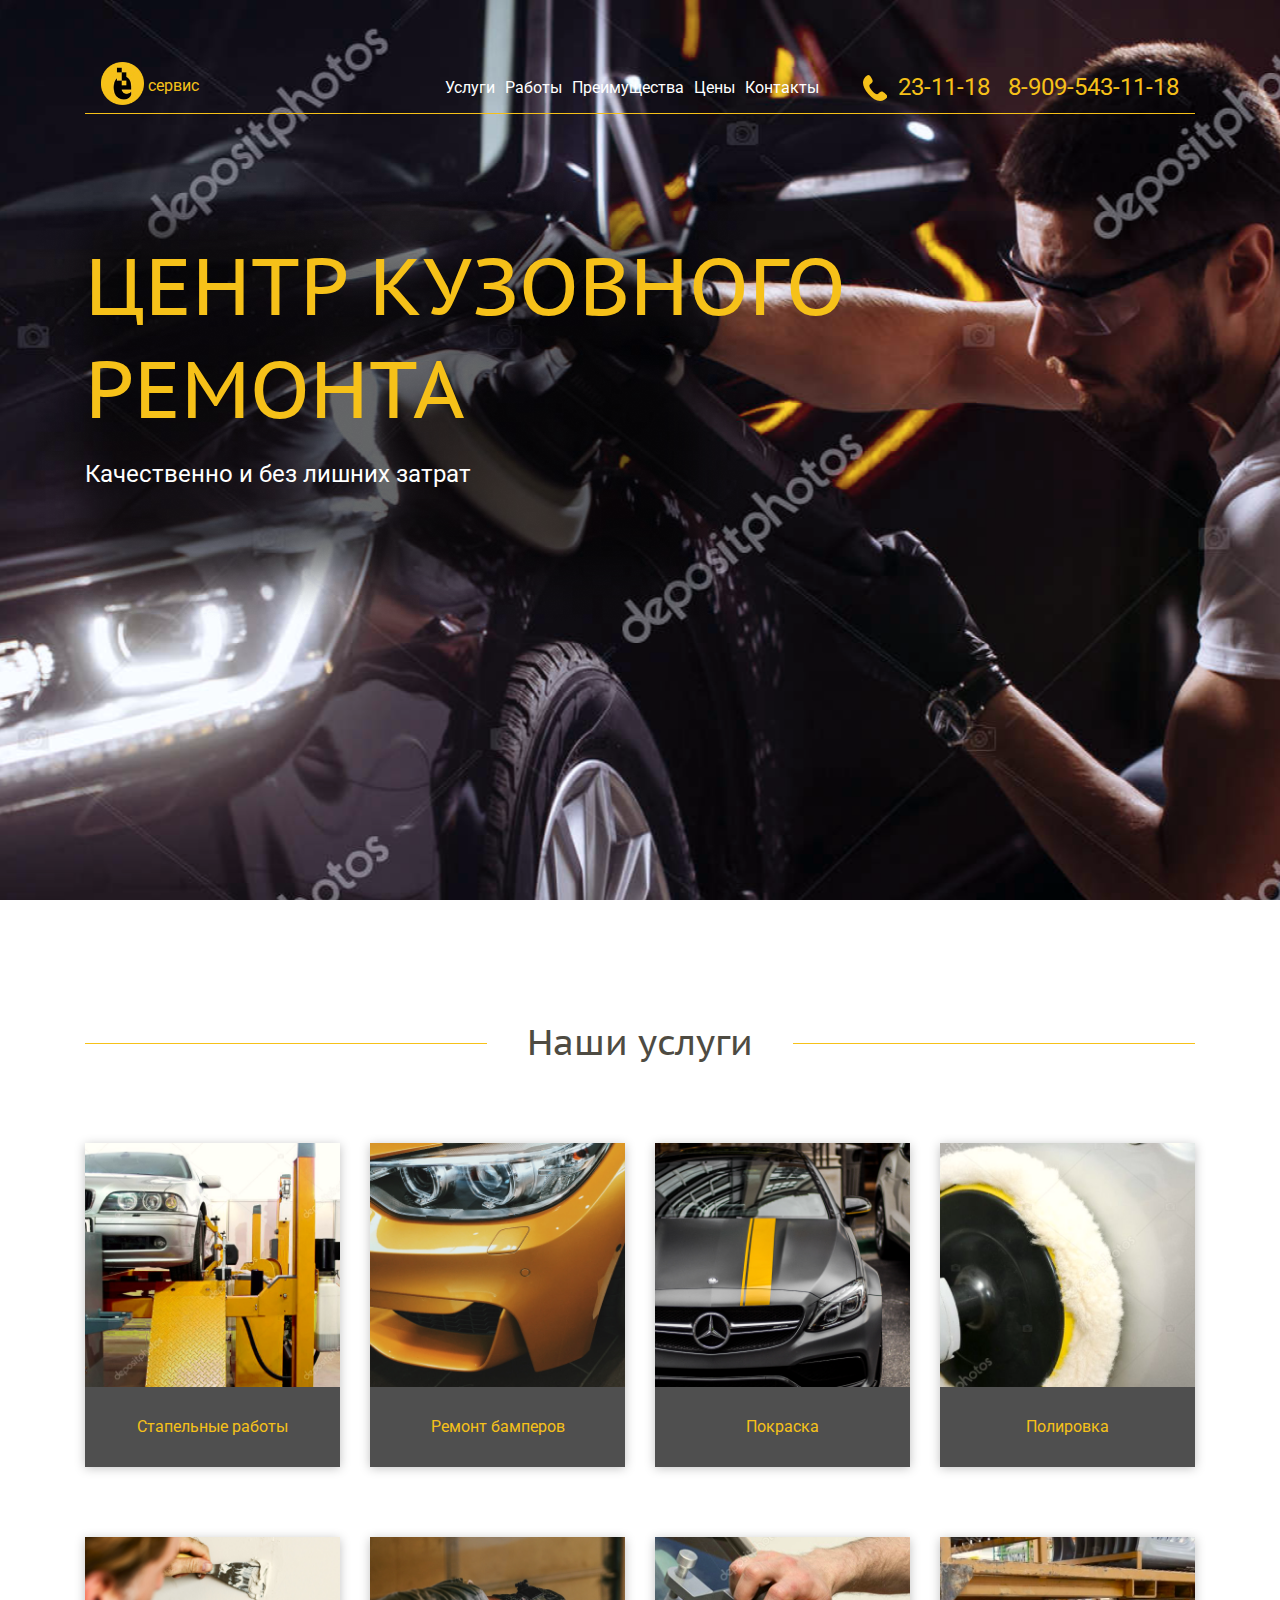
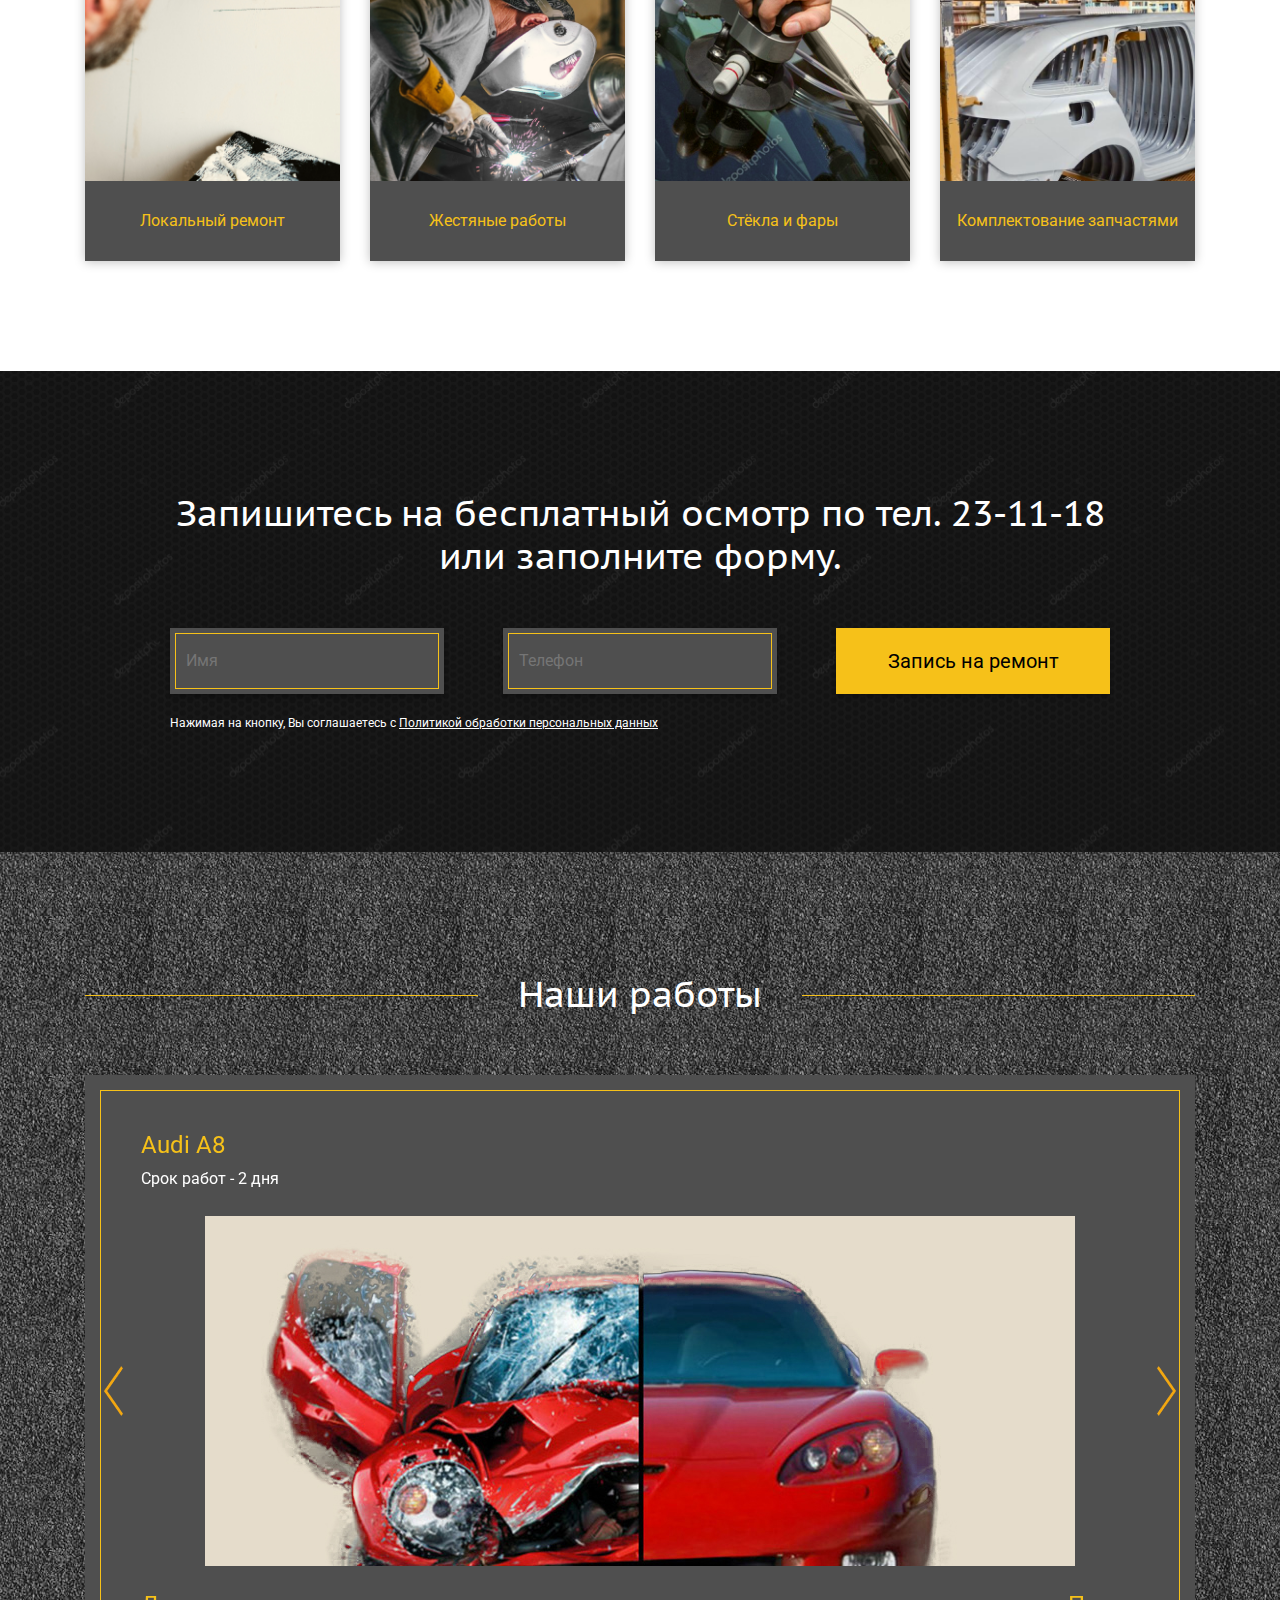
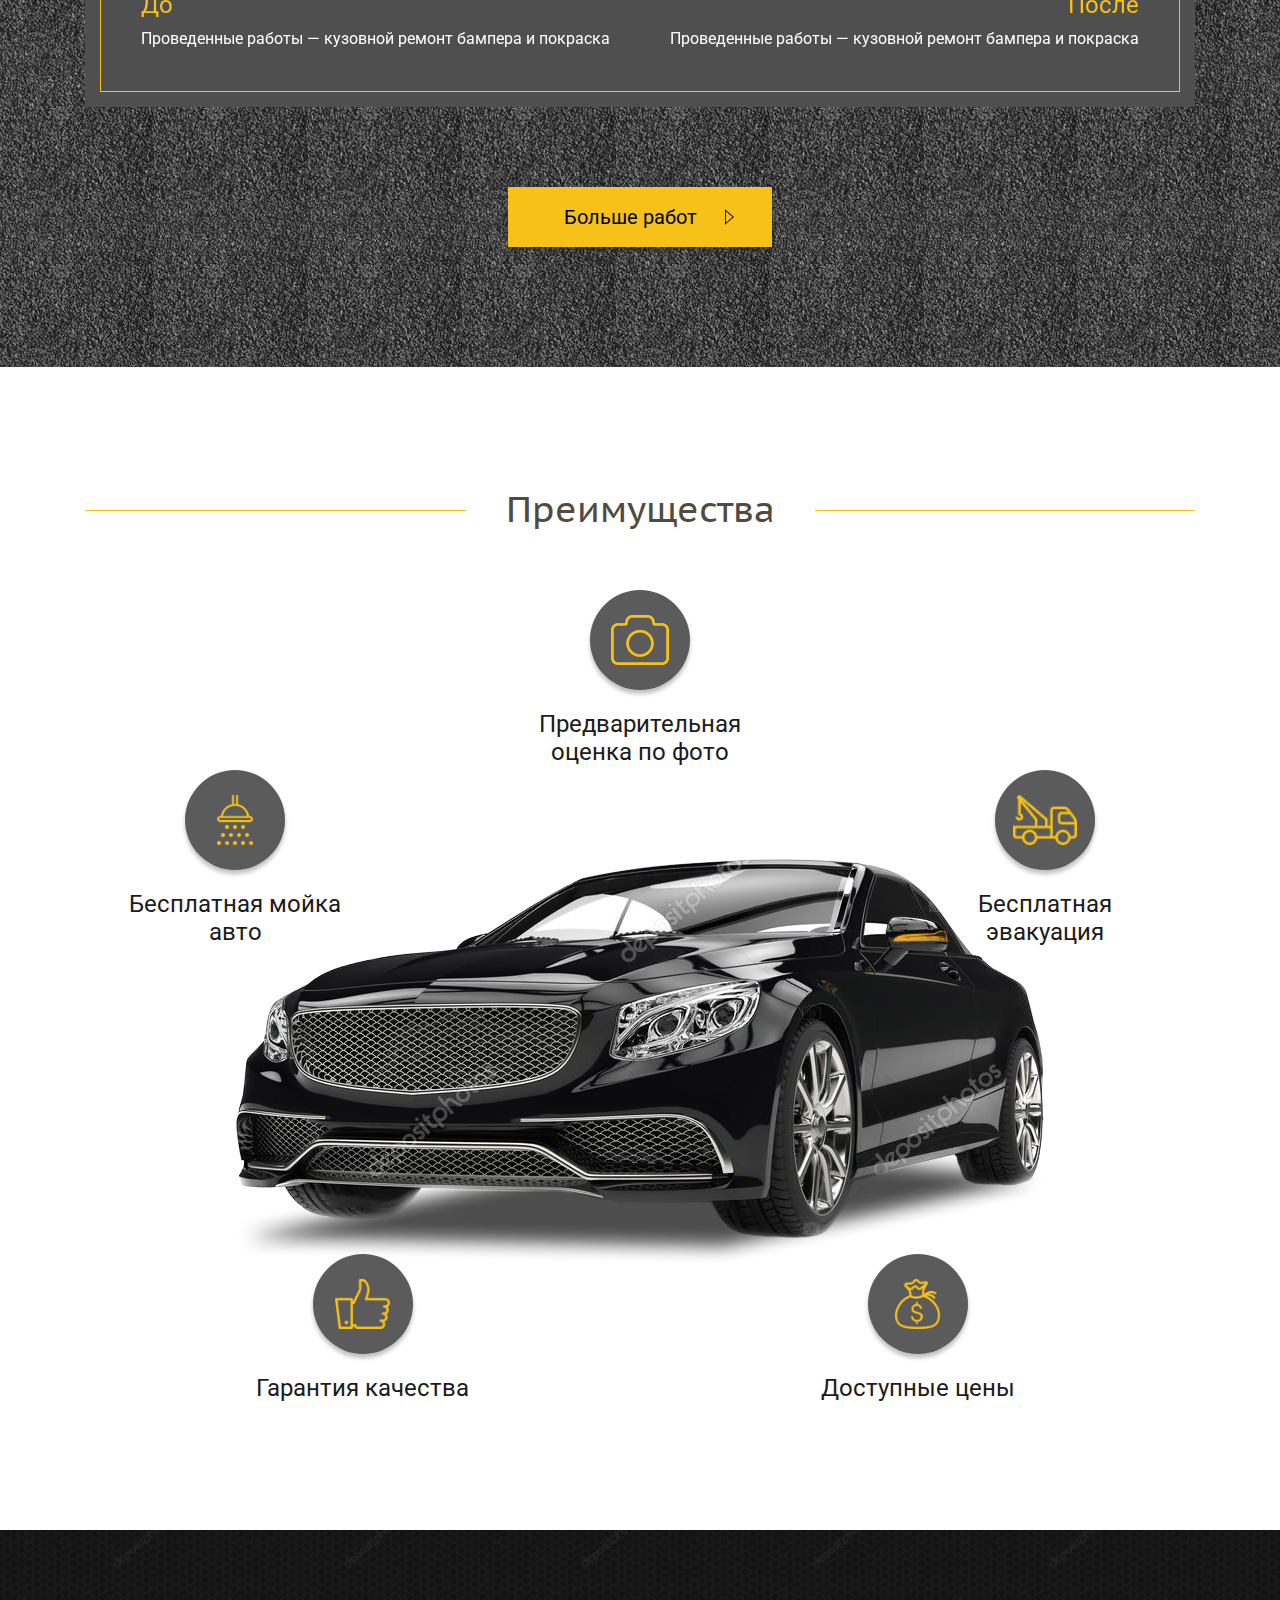
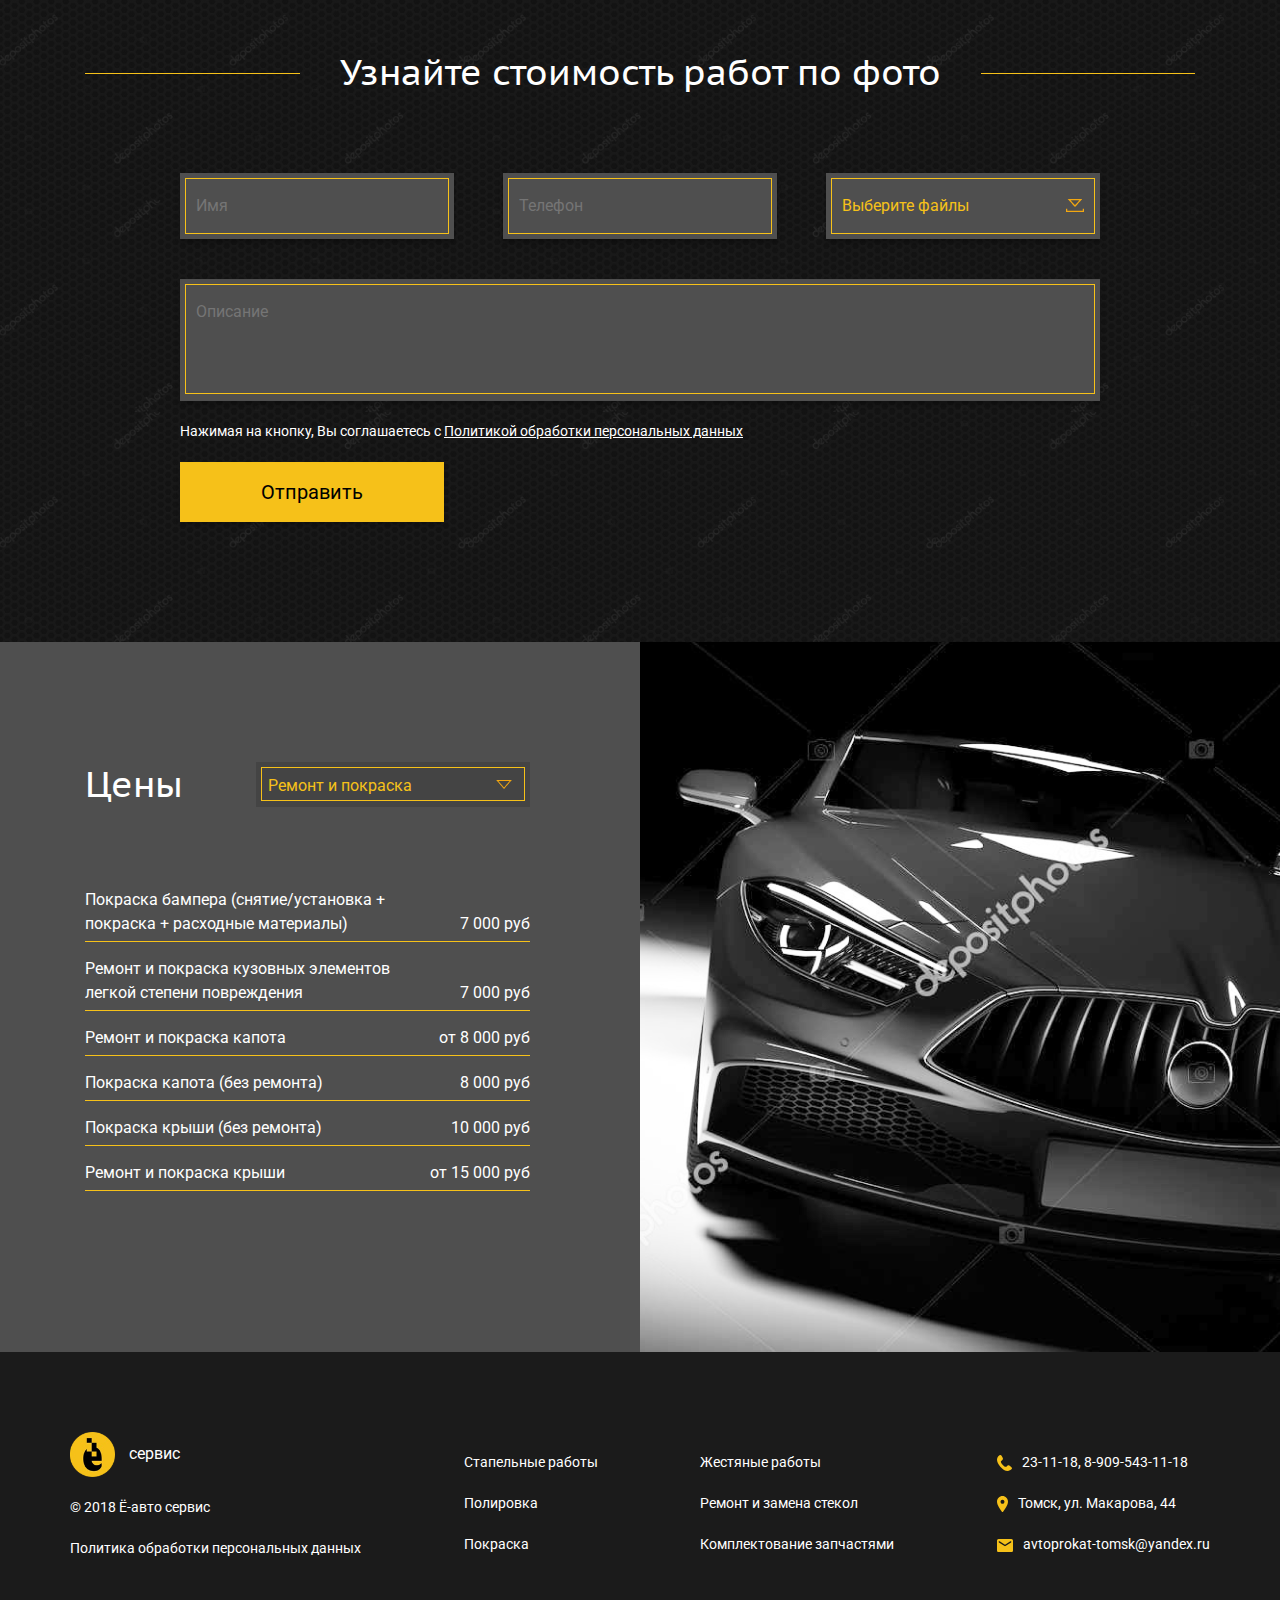
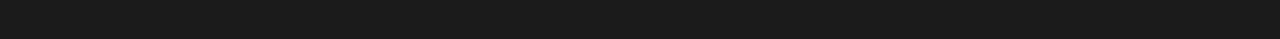
==== commit 3f44151f: "fixed" ====
--- a/index.html
+++ b/index.html
@@ -8,8 +8,6 @@
     <link href="css/index.css" rel="stylesheet" />
 </head>
 <body>
-
-
     <div class="container-fluid main">
         <div class="container">
             <header>
@@ -18,6 +16,9 @@
                         <img src="img/logo.png">
                         сервис
                     </div>
+                    <button class="navbar-toggler" type="button" data-toggle="collapse" data-target="#navbarmenu" aria-controls="navbarTogglerDemo03" aria-expanded="false" aria-label="Toggle navigation">
+                        <span class="navbar-toggler-icon"></span>
+                    </button>
                     <div class="menu col collapse navbar-collapse" id="navbarmenu">
                         <div class="item"><a href="#services">Услуги</a></div>
                         <div class="item"><a href="#works">Работы</a></div>
@@ -25,13 +26,15 @@
                         <div class="item"><a href="#prices">Цены</a></div>
                         <div class="item"><a href="#contact">Контакты</a></div>
                     </div>
-                    <div class="tel col"><img src="img/footer1.png" alt="">23-11-18 &nbsp 8-909-543-11-18</div>
-                    <button class="navbar-toggler" type="button" data-toggle="collapse" data-target="#navbarmenu" aria-controls="navbarTogglerDemo03" aria-expanded="false" aria-label="Toggle navigation">
-                        <span class="navbar-toggler-icon"></span>
-                    </button>
+                    <div class="tel col">
+                        <svg viewBox="0 0 15 16" fill="none" xmlns="http://www.w3.org/2000/svg">
+                            <path d="M13.3201 11.1364C12.3486 10.3096 11.3599 9.8072 10.4007 10.634L9.82661 11.1315C9.40709 11.495 8.62695 13.1876 5.61184 9.73647C2.59674 6.29267 4.3901 5.7561 4.81207 5.39758L5.38859 4.89759C6.34293 4.07079 5.98229 3.02936 5.29291 1.95622L4.87831 1.30746C4.18648 0.239199 3.43086 -0.463218 2.47408 0.361147L1.95643 0.812353C1.53201 1.11722 0.34952 2.11475 0.062484 4.00738C-0.283431 6.27804 0.808287 8.8804 3.30329 11.734C5.79584 14.59 8.23932 16.0241 10.5503 15.9997C12.4713 15.9777 13.6341 14.9534 13.9972 14.5802L14.5149 14.129C15.4716 13.3047 14.8779 12.4632 13.904 11.6364L13.3201 11.1364Z" fill="#F6C119"></path>
+                        </svg>
+                        23-11-18 &nbsp 8-909-543-11-18
+                    </div>
                 </div>
             </header>
-
+            <img src="img/Rectangle.png" class="main-block">
             <h1>Центр кузовного <br> ремонта</h1>
             <h3>Качественно и без лишних затрат</h3>
         </div>
@@ -51,7 +54,7 @@
                             <div class="text-head">
                                 Стапельные работы
                             </div>
-                            <span>Восстановление легких и сложных нарушений гео&shy;метрии кузова: замер контрольных точек на стапеле, устранение бокового перекоса кузова, деформации дверного проема, деформации лонжеронов/пола багажника.</span>
+                            <span>Вос&shy;становление лег&shy;ких и сложных на&shy;рушений гео&shy;метрии ку&shy;зова: за&shy;мер кон&shy;трольных то&shy;чек на ста&shy;пе&shy;ле, устране&shy;ние бо&shy;ко&shy;вого пере&shy;коса ку&shy;зова, де&shy;фор&shy;мации двер&shy;ного про&shy;ема, де&shy;формации лонжеронов/ пола багажника.</span>
                         </div>
                     </div>
                 </div>
@@ -62,7 +65,7 @@
                             <div class="text-head">
                                 Ремонт бамперов
                             </div>
-                            <span>Замена, ремонт бампера: удаление вмятин, локальных повреждений, локальная и полная покраска бампера, арматурные работы, исправление небольшого повреждения бампера с частичной окраской, ремонт сильного повреждения бампера с полной покраской.</span>
+                            <span>Замена, ре&shy;монт бам&shy;пера: удале&shy;ние вмя&shy;тин, ло&shy;каль&shy;ных пов&shy;реждений, ло&shy;каль&shy;ная и пол&shy;ная по&shy;крас&shy;ка бам&shy;пера, арматур&shy;ные ра&shy;боты, ис&shy;прав&shy;ление не&shy;боль&shy;шого пов&shy;реждения бам&shy;пера с частич&shy;ной ок&shy;раской, ре&shy;монт сильно&shy;го по&shy;вреж&shy;дения бам&shy;пера с пол&shy;ной по&shy;краской.</span>
                         </div>
                     </div>
                 </div>
@@ -138,22 +141,17 @@
     <div class="container-fluid call">
         <div class="container">
             <h2>Запишитесь на бесплатный осмотр по тел. 23-11-18
-                <br>или заполните форму.
+                или заполните форму.
             </h2>
             <form>
                 <div class="btns">
-                    <input type="text" placeholder="Имя" class="btn-grey">
+                    <input type="text" placeholder="Имя" class="input">
                 </div>
                 <div class="btns">
-                    <input type="text" placeholder="Телефон" class="btn-grey" >
-                </div>
-                <div class="btn-check">
-                    <input type="checkbox" id="checkbox2" class="check">
-                    <label class="d-block checkbox-form" for="checkbox2">
-                        <div>Я согласен на обработку<br><a href="#">Персональных данных</a></div>
-                    </label>
-                </div>
-                <input type="button" value="Записаться" class="btn-yellow">
+                    <input type="text" placeholder="Телефон" class="input" >
+                </div>
+                <input type="button" value="Запись на ремонт" class="btn-yellow">
+                <div class="privicy">Нажимая на кнопку, Вы соглашаетесь с <a href="#">Политикой обработки персональных данных</a></div>
             </form>
         </div>
     </div>
@@ -232,7 +230,7 @@
                 <div class="line"></div>
             </div>
             <div class="advantages-line1">
-                <div class="advantages33">
+                <div class="advantages-blocks">
                     <div  class="advantages-block">
                         <img src="img/advantages2.png" alt="">
                         <div class="advantages-head">Бесплатная мойка<br> авто<br></div>
@@ -240,7 +238,7 @@
                     </div>
                     <h3 class="advantages11">Бесплатная мойка<br>авто</h3>
                 </div>
-                <div class="advantages33">
+                <div class="advantages-blocks">
                     <div  class="advantages-block">
                         <img src="img/advantages1.png" alt="">
                         <div class="advantages-head">Предварительная<br>оценка по фото<br></div>
@@ -248,7 +246,7 @@
                     </div>
                     <h3 class="advantages11">Предварительная<br>оценка по фото</h3>
                 </div>
-                <div class="advantages33">
+                <div class="advantages-blocks">
                     <div class="advantages-block">
                         <img src="img/advantages3.png" alt="">
                         <div class="advantages-head">Бесплатная<br>эвакуация<br></div>
@@ -258,7 +256,7 @@
                 </div>
             </div>
             <div class="advantages-line2">
-                <div class="advantages33">
+                <div class="advantages-blocks">
                     <div  class="advantages-block">
                         <img src="img/advantages4.png" alt="">
                         <div class="advantages-head">Гарантия качества<br></div>
@@ -266,7 +264,7 @@
                     </div>
                     <h3 class="advantages11">Гарантия качества</h3>
                 </div>
-                <div class="advantages33">
+                <div class="advantages-blocks">
                     <div  class="advantages-block">
                         <img src="img/advantages5.png" alt="">
                         <div class="advantages-head">Доступные цены<br></div>
@@ -304,6 +302,7 @@
             </div>
         </div>
     </div>
+    <!-- тень сервис-->
     <div class="container-fluid price" id="prices">
         <div class="container">
             <div class="row">
@@ -312,21 +311,105 @@
                         <h2>Цены</h2>
                         <div class="btns">
                             <select class="select" id="price">
-                                <option value="0">Ремонт и покраска</option>
-                                <option value="1">Полировка</option>
-                                <option value="2">Стекла и зеркала</option>
-                                <option value="3">Демонтаж и монтаж</option>
-                                <option value="4">Геометрия кузова</option>
+                                <option value="0" class="options">Ремонт и покраска</option>
+                                <option value="1" class="options">Полировка</option>
+                                <option value="2" class="options">Стекла и зеркала</option>
+                                <option value="3" class="options">Демонтаж и монтаж</option>
+                                <option value="4" class="options">Геометрия кузова</option>
                             </select>
                         </div>
                     </div>
-                    <div id="price-items">
-                    </div>
-                </div>
-            </div>
-        </div>
-    </div>
-    <iframe src="https://yandex.ru/map-widget/v1/?um=constructor%3A2e7935eac1b4f3776bec6c61ebdca2d63d58c306f219e54727c7ec001203ad35&amp;source=constructor" width="100%" height="450" frameborder="0"></iframe>
+                    <div id="price-items-0" class="price-items show">
+                        <div class="price-item">
+                            <div class="price-item-1">Покраска бампера (снятие/установка + покраска + расходные материалы)</div>
+                            <div class="price-item-2"> 7 000 руб</div>
+                        </div>
+                        <div class="price-item">
+                            <div class="price-item-1">Ремонт и покраска кузовных элементов легкой степени повреждения</div>
+                            <div class="price-item-2"> 7 000 руб</div>
+                        </div>
+                        <div class="price-item">
+                            <div class="price-item-1">Ремонт и покраска капота</div>
+                            <div class="price-item-2"> от 8 000 руб</div>
+                        </div>
+                        <div class="price-item">
+                            <div class="price-item-1">Покраска капота (без ремонта)</div>
+                            <div class="price-item-2"> 8 000 руб</div>
+                        </div>
+                        <div class="price-item">
+                            <div class="price-item-1">Покраска крыши (без ремонта)</div>
+                            <div class="price-item-2"> 10 000 руб</div>
+                        </div>
+                        <div class="price-item">
+                            <div class="price-item-1">Ремонт и покраска крыши </div>
+                            <div class="price-item-2"> от 15 000 руб</div>
+                        </div>
+                    </div>
+                    <div id="price-items-1" class="price-items">
+                        <div class="price-item">
+                            <div class="price-item-1">Полировка одной фары</div>
+                            <div class="price-item-2"> 500 руб</div>
+                        </div>
+                        <div class="price-item">
+                            <div class="price-item-1">Абразивная полировка деталей (1 шт)</div>
+                            <div class="price-item-2"> 1000 руб</div>
+                        </div>
+                    </div>
+                    <div id="price-items-2" class="price-items">
+                        <div class="price-item">
+                            <div class="price-item-1">Замена лобового/заднего стекла</div>
+                            <div class="price-item-2"> от 3 500 руб</div>
+                        </div>
+                        <div class="price-item">
+                            <div class="price-item-1">Замена бокового стекла двери</div>
+                            <div class="price-item-2"> от 800 руб</div>
+                        </div>
+                        <div class="price-item">
+                            <div class="price-item-1">Замена бокового зеркала</div>
+                            <div class="price-item-2"> от 400 руб</div>
+                        </div>
+                    </div>
+                    <div id="price-items-3" class="price-items">
+                        <div class="price-item">
+                            <div class="price-item-1">Демонтаж+монтаж двери</div>
+                            <div class="price-item-2"> от 700 руб</div>
+                        </div>
+                        <div class="price-item">
+                            <div class="price-item-1">Демонтаж+монтаж капота/крышки багажника</div>
+                            <div class="price-item-2"> от 700 руб</div>
+                        </div>
+                        <div class="price-item">
+                            <div class="price-item-1">Демонтаж+монтаж бампера</div>
+                            <div class="price-item-2"> от 500 руб</div>
+                        </div>
+                    </div>
+                    <div id="price-items-4" class="price-items">
+                        <div class="price-item">
+                            <div class="price-item-1">Ремонт лонжерона</div>
+                            <div class="price-item-2"> от 7 000 руб</div>
+                        </div>
+                        <div class="price-item">
+                            <div class="price-item-1">Ремонт средней стойки</div>
+                            <div class="price-item-2"> от 7 000 руб</div>
+                        </div>
+                        <div class="price-item">
+                            <div class="price-item-1">Ремонт порога</div>
+                            <div class="price-item-2"> от 7 000 руб</div>
+                        </div>
+                        <div class="price-item">
+                            <div class="price-item-1">Замена порога</div>
+                            <div class="price-item-2"> от 12 000 руб</div>
+                        </div>
+                        <div class="price-item">
+                            <div class="price-item-1">Комплексный ремонт передней части автомобиля</div>
+                            <div class="price-item-2"> от 20 000 руб</div>
+                        </div>
+                    </div>
+                </div>
+            </div>
+        </div>
+    </div>
+    <!--<iframe src="https://yandex.ru/map-widget/v1/?um=constructor%3A2e7935eac1b4f3776bec6c61ebdca2d63d58c306f219e54727c7ec001203ad35&amp;source=constructor" width="100%" height="450" frameborder="0"></iframe>-->
     <div class="container-fluid footer" id="contact">
         <div class="container d-flex flex-wrap">
             <div class="cols">
@@ -347,9 +430,9 @@
                 <div class="item">Комплектование запчастями</div>
             </div>
             <div class="contact cols">
-                <div class="item"><img src="img/footer1.png" alt="">23-11-18, 8-909-543-11-18</div>
-                <div class="item"><img src="img/footer2.png" alt="">Томск, ул. Макарова, 44</div>
-                <div class="item"><img src="img/footer3.png" alt="">avtoprokat-tomsk@yandex.ru</div>
+                <div class="item"><img src="img/footer1-s.svg" alt="">23-11-18, 8-909-543-11-18</div>
+                <div class="item"><img src="img/footer2-s.svg" alt="">Томск, ул. Макарова, 44</div>
+                <div class="item"><img src="img/footer3-s.svg" alt="">avtoprokat-tomsk@yandex.ru</div>
             </div>
         </div>
     </div>
--- a/css/index.css
+++ b/css/index.css
@@ -1,32 +1,32 @@
 @import url("https://fonts.googleapis.com/css?family=PT+Sans+Caption|Roboto&subset=cyrillic");
 .color-yellow {
-  color: #F2A711; }
+  color: #F6C119; }
 
 .btn-primary {
-  background: #F2A711;
-  border: 1px solid #F2A711; }
+  background: #F6C119;
+  border: 1px solid #F6C119; }
   .btn-primary:hover, .btn-primary:active {
-    background-color: #F2A711 !important;
-    border: 1px solid #F2A711; }
+    background-color: #F6C119 !important;
+    border: 1px solid #F6C119; }
 
 .container-fluid {
   padding: 0 !important; }
 
 body {
   font-family: Roboto, serif;
-  background: #FFF3D7; }
+  background: #FFFFFF; }
 
 h1 {
   font-family: "PT Sans Caption", serif;
   font-style: normal;
   font-weight: normal;
   line-height: normal;
-  font-size: 60px;
+  font-size: 80px;
   text-transform: uppercase;
-  color: #111111; }
+  color: #F6C119; }
   @media (max-width: 768px) {
     h1 {
-      font-size: 40px; } }
+      font-size: 30px; } }
 
 h2 {
   font-family: "PT Sans Caption", serif;
@@ -46,16 +46,17 @@
   color: #1B1B1B; }
   @media (max-width: 768px) {
     h3 {
-      font-size: 20px; } }
+      font-size: 18px; } }
 
 .btn-yellow {
   width: 264px;
   height: 60px;
   border: none;
-  background: #F2A711 !important;
+  background: #F6C119 !important;
   box-shadow: 0 4px 4px rgba(0, 0, 0, 0.2);
   outline: none;
-  font-size: 20px; }
+  font-size: 20px;
+  cursor: pointer; }
   @media (max-width: 768px) {
     .btn-yellow {
       width: 100%; } }
@@ -74,7 +75,7 @@
   .headline .line {
     height: 1px;
     min-width: 10%;
-    background: #F2A711;
+    background: #F6C119;
     margin-top: 23px;
     flex-grow: 1; }
     @media (max-width: 768px) {
@@ -89,25 +90,40 @@
 .main {
   background: url("../img/main.png") center;
   height: 900px; }
+  @media (max-width: 768px) {
+    .main {
+      height: 600px; } }
   .main .container {
     padding-top: 0;
     padding-bottom: 0; }
   .main header {
-    padding-top: 60px; }
-@media(max-width: 575.98px) {
+    padding-top: 60px;
+    border-bottom: 1px solid #F6C119; }
+@media(max-width: 768px) {
   .main header {
-    padding-top: 40px; } }
+    padding-top: 5px; } }
+    .main header .navbar-light .navbar-toggler-icon {
+      background-image: url("data:image/svg+xml;charset=utf8,%3Csvg viewBox='0 0 30 30' xmlns='http://www.w3.org/2000/svg'%3E%3Cpath stroke='rgba(246, 193, 25, 1)' stroke-width='2' stroke-linecap='round' stroke-miterlimit='10' d='M4 7h22M4 15h22M4 23h22'/%3E%3C/svg%3E"); }
+    .main header .navbar-light .navbar-toggler {
+      border: none;
+      outline: none; }
     .main header .navbar-collapse {
       flex-basis: 0; }
+@media(max-width: 768px) {
+  .main header .navbar {
+    display: block; }
+    .main header .navbar .logo {
+      display: inline; }
+    .main header .navbar .navbar-toggler {
+      float: right; } }
     .main header .row {
       justify-content: space-around;
       flex-wrap: wrap; }
     .main header .logo {
-      color: #F2A711;
-      font-size: 24px; }
-@media(max-width: 575.98px) {
-  .main header .logo {
-    font-size: 16px; } }
+      color: #F6C119; }
+      .main header .logo img {
+        margin-top: -6px;
+        width: 43px; }
     .main header .menu {
       justify-content: space-around;
       margin-top: 2px; }
@@ -117,10 +133,9 @@
       .main header .menu .item {
         margin: 0 5px; }
         .main header .menu .item a {
-          color: #111111;
-          font-size: 20px; }
+          color: #ffffff; }
           .main header .menu .item a:hover {
-            color: #F2A711;
+            color: #F6C119;
             cursor: pointer;
             text-decoration: none; }
     .main header .menu.show {
@@ -128,30 +143,57 @@
     .main header .tel {
       text-align: right;
       font-size: 20px;
-      color: #111111;
+      color: #F6C119;
       margin-top: 2px;
-      min-width: 320px; }
+      min-width: 355px; }
+      .main header .tel svg {
+        height: 26px;
+        margin-right: 5px; }
+        .main header .tel svg path {
+          fill: #F6C119; }
       @media (min-width: 1200px) {
         .main header .tel {
           font-size: 24px;
           margin-top: 0; } }
       @media (max-width: 1200px) {
         .main header .tel {
-          min-width: 270px; } }
+          min-width: 310px; } }
       @media (max-width: 992px) {
         .main header .tel {
           position: relative;
           top: -66px; } }
 @media(max-width: 768px) {
   .main header .tel {
-    font-size: 16px;
-    top: 0; } }
+    display: none; } }
+  .main-block {
+    margin-bottom: -546px;
+    margin-left: -50px; }
+    @media (max-width: 992px) {
+      .main-block {
+        display: none; } }
   .main h1 {
-    margin-top: 230px;
-    margin-bottom: 40px; }
+    margin-top: 96px;
+    margin-bottom: 20px; }
+    @media (max-width: 768px) {
+      .main h1 {
+        width: 100%;
+        margin-top: 0;
+        position: absolute;
+        top: 150px;
+        left: 0;
+        text-align: center; } }
+  .main h3 {
+    color: #ffffff; }
+    @media (max-width: 768px) {
+      .main h3 {
+        width: 100%;
+        position: absolute;
+        top: 240px;
+        left: 0;
+        text-align: center; } }
 
 .services {
-  background: #FFF3D7; }
+  background: #FFFFFF; }
   .services .services-block {
     margin-top: 80px;
     transition: all 0.3s !important;
@@ -167,7 +209,7 @@
         height: 299px; } }
   .services .services-card {
     box-shadow: 0 2px 10px rgba(0, 0, 0, 0.25);
-    height: 313px; }
+    height: 323px; }
     @media (max-width: 1200px) {
       .services .services-card {
         height: 270px; } }
@@ -182,12 +224,11 @@
     height: auto; }
   .services .text {
     text-align: center;
-    height: 70px;
+    height: 80px;
     background: #4F4F4F;
-    color: #F2A711;
+    color: #F6C119;
     display: flex;
-    flex-direction: row;
-    flex-flow: wrap;
+    flex-flow: wrap row;
     transition: all 0.3s !important;
     margin-top: 0;
     position: relative;
@@ -195,37 +236,87 @@
     width: 100%;
     overflow: hidden; }
     .services .text .text-head {
-      height: 70px;
+      height: 80px;
       width: 100%;
       display: flex;
       align-items: center;
       justify-content: center; }
     .services .text:hover {
-      height: 314px;
+      height: 324px;
       top: -244px; }
       @media (max-width: 1200px) {
         .services .text:hover {
-          height: 270px;
+          height: 280px;
           top: -200px; } }
       @media (max-width: 992px) {
         .services .text:hover {
-          height: 213px;
+          height: 223px;
           top: -143px; } }
       @media (max-width: 768px) {
         .services .text:hover {
-          height: 299px;
+          height: 309px;
           top: -229px; } }
     .services .text span {
-      margin-top: 15px;
-      padding: 15px;
+      display: flex;
+      padding: 0 24px 15px 30px;
       color: #ffffff;
-      width: 100%; }
+      width: 100%;
+      height: calc(100% - 70px);
+      text-align: left;
+      line-height: 19px;
+      hyphens: manual; }
 
 .call {
   background: url("../img/call-background.png");
-  text-align: center; }
-  .call input {
-    margin-top: 60px; }
+  text-align: center;
+  color: #ffffff; }
+  @media (min-width: 1200px) {
+    .call .container {
+      width: 970px; } }
+  .call h2 {
+    color: #ffffff; }
+  .call form {
+    display: flex;
+    justify-content: space-between;
+    flex-wrap: wrap;
+    margin-top: 50px; }
+    @media (max-width: 768px) {
+      .call form {
+        margin-top: 10px; } }
+    .call form .privicy {
+      width: 100%;
+      font-size: 12px;
+      margin-top: 20px;
+      text-align: left; }
+      .call form .privicy a {
+        color: #ffffff;
+        text-decoration: underline; }
+  .call .btn-yellow {
+    width: 274px;
+    height: 66px; }
+    @media (max-width: 768px) {
+      .call .btn-yellow {
+        margin-top: 20px;
+        width: 100%; } }
+  .call .btns {
+    padding: 5px;
+    background: #4F4F4F;
+    display: inline-block;
+    box-shadow: 0 4px 4px rgba(0, 0, 0, 0.25); }
+    @media (max-width: 768px) {
+      .call .btns {
+        width: 100%;
+        margin-top: 20px; } }
+  .call .input {
+    width: 264px;
+    background: #4F4F4F;
+    border: 1px solid #F6C119;
+    color: #ffffff;
+    padding: 15px 10px;
+    outline: none; }
+    @media (max-width: 768px) {
+      .call .input {
+        width: calc(100% - 10px); } }
 
 .works {
   background: url("../img/works-background.png"); }
@@ -233,6 +324,12 @@
     color: #ffffff; }
   .works .headline {
     margin-bottom: 60px; }
+  .works .carousel {
+    padding: 15px;
+    background: #4F4F4F; }
+  .works .carousel-inner {
+    background: #4F4F4F;
+    border: 1px solid #F6C119; }
   .works .carousel-item-card {
     background: url("../img/car.png") center center no-repeat;
     height: 600px;
@@ -251,30 +348,37 @@
       padding: 40px; }
       .works .carousel-item-card .card-2 .card-22 {
         text-align: right; }
+  .works .carousel-control-prev, .works .carousel-control-next {
+    opacity: 1; }
   .works .carousel-control-prev-icon {
     background-image: url("../img/arrow-prev.png");
     width: 20px;
-    height: 50px; }
+    height: 50px;
+    margin-left: 18px; }
   .works .carousel-control-next-icon {
     background-image: url("../img/arrow-next.png");
     width: 20px;
-    height: 50px; }
+    height: 50px;
+    margin-right: 18px; }
+  .works-btn {
+    margin-top: 80px; }
+  .works .btn-yellow {
+    background: #F6C119 url("../img/Polygon2.png") no-repeat 85% center !important;
+    padding-right: 25px; }
 
 .advantages .container {
   background: url("../img/advantages.png") no-repeat center 465px;
   background-size: auto; }
   @media (max-width: 768px) {
     .advantages .container {
-      background: #FFF3D7; } }
-.advantages1 {
-  display: flex;
-  justify-content: center;
-  margin-top: 60px; }
-.advantages2 {
+      background: #FFFFFF; } }
+.advantages-line1 {
   display: flex;
   justify-content: space-between;
-  margin-top: 70px; }
-.advantages3 {
+  margin-top: 60px; }
+  .advantages-line1 .advantages-blocks:nth-child(2n-1) {
+    margin-top: 180px; }
+.advantages-line2 {
   display: flex;
   justify-content: space-around;
   margin-top: 300px; }
@@ -282,7 +386,7 @@
   position: relative;
   text-align: center;
   margin-top: 20px; }
-.advantages33 {
+.advantages-blocks {
   width: 300px; }
 .advantages-block {
   position: relative;
@@ -299,9 +403,10 @@
   box-shadow: 0 4px 4px rgba(0, 0, 0, 0.25); }
   .advantages-block .advantages-head {
     display: none;
-    color: #F2A711;
+    color: #F6C119;
     font-size: 24px; }
   .advantages-block .advantages-text {
+    margin-top: 10px;
     display: none;
     color: #ffffff;
     font-size: 16px; }
@@ -315,12 +420,12 @@
     margin-left: auto;
     margin-right: auto;
     padding: 20px !important;
-    color: #F2A711;
+    color: #F6C119;
     margin-bottom: -150px; }
     .advantages-block:hover .advantages-head {
       display: inline; }
     .advantages-block:hover .advantages-text {
-      display: inline; }
+      display: block; }
     .advantages-block:hover img {
       display: none; }
 
@@ -332,27 +437,43 @@
 
 .forms {
   background: url("../img/call-background.png"); }
+  .forms h2 {
+    color: #ffffff; }
   .forms form {
     margin-top: 40px; }
+    .forms form .privicy {
+      color: #ffffff;
+      font-size: 14px;
+      margin: 20px 0; }
+      .forms form .privicy a {
+        color: #ffffff;
+        text-decoration: underline; }
     .forms form .d-flex {
       justify-content: space-between;
       flex-wrap: wrap; }
-    .forms form input[type=text], .forms form textarea, .forms form label {
+    .forms form .btn-form {
+      cursor: pointer; }
+    .forms form .input {
       background: #4F4F4F;
-      border: 1px solid #F2A711;
+      border: 1px solid #F6C119;
       color: #ffffff;
       padding: 15px 10px;
       outline: none;
       width: 264px; }
+      .forms form .input span {
+        color: #F6C119; }
+      .forms form .input img {
+        float: right;
+        margin-top: 5px; }
       @media (max-width: 768px) {
-        .forms form input[type=text], .forms form textarea, .forms form label {
+        .forms form .input {
           width: 100%; } }
     .forms form label {
       margin: 0;
-      color: #F2A711; }
+      color: #F6C119; }
     .forms form input[type=file] {
       display: none; }
-    .forms form textarea {
+    .forms form textarea.input {
       width: 100%;
       height: 110px;
       resize: none;
@@ -370,8 +491,12 @@
       display: block;
       padding: 5px;
       background: #4F4F4F;
+      margin-top: 40px;
+      box-shadow: 0 4px 4px rgba(0, 0, 0, 0.25); }
+    .forms form .d-block {
       margin: 40px 0;
-      box-shadow: 0 4px 4px rgba(0, 0, 0, 0.25); }
+      color: #111111;
+      font-size: 20px; }
 
 .price {
   background: #4F4F4F;
@@ -398,8 +523,8 @@
     /* for IE */
     -ms-appearance: none;
     appearance: none !important;
-    border: 1px solid #F2A711;
-    color: #F2A711;
+    border: 1px solid #F6C119;
+    color: #F6C119;
     padding: 6px;
     outline: none;
     width: 264px;
@@ -407,11 +532,23 @@
     background: #444444 url("../img/Polygon.png") no-repeat 95% center; }
     .price .select option {
       color: #ffffff; }
+  .price-items {
+    display: none; }
+    .price-items.show {
+      display: block; }
   .price-item {
     display: flex;
     justify-content: space-between;
-    border-bottom: 1px solid #F2A711;
+    border-bottom: 1px solid #F6C119;
     padding: 15px 0 5px; }
+    .price-item-1 {
+      flex-shrink: 3; }
+    .price-item-2 {
+      display: flex;
+      justify-content: flex-end;
+      align-items: flex-end;
+      flex-basis: 110px;
+      width: 110px; }
 
 .footer {
   background: #1B1B1B;
@@ -420,6 +557,11 @@
   .footer.container-fluid {
     padding-left: 15px !important;
     padding-right: 15px !important; }
+  .footer .logo {
+    font-size: 16px; }
+    .footer .logo img {
+      margin-right: 10px;
+      width: 45px; }
   .footer .container {
     padding: 80px 0;
     display: flex;
@@ -433,27 +575,31 @@
   margin-bottom: -10px; }
 
 .appointment {
-  width: 364px;
+  width: 400px;
   height: 380px;
   margin: 10% auto; }
   .appointment .modal-content {
-    background: #FFF3D7;
+    background: #FFFFFF;
     padding-top: 75px;
     padding-bottom: 75px; }
+    .appointment .modal-content form {
+      margin: 0 50px; }
     .appointment .modal-content .btns {
       padding: 5px;
       background: #4F4F4F;
       display: inline-block;
-      margin: 10px 50px; }
+      margin: 10px 0; }
+    .appointment .modal-content .btn-check {
+      margin: 10px 0; }
     .appointment .modal-content input.btn-grey {
       background: #4F4F4F;
-      border: 1px solid #F2A711;
+      border: 1px solid #F6C119;
       color: #ffffff;
       padding: 15px 10px;
       outline: none;
-      width: 254px; }
+      width: 290px; }
     .appointment .modal-content .btn-yellow {
-      margin: 10px 50px;
-      width: calc( 100% - 100px); }
+      margin: 20px 20px 5px;
+      width: calc( 100% - 40px); }
 
 /*# sourceMappingURL=index.css.map */
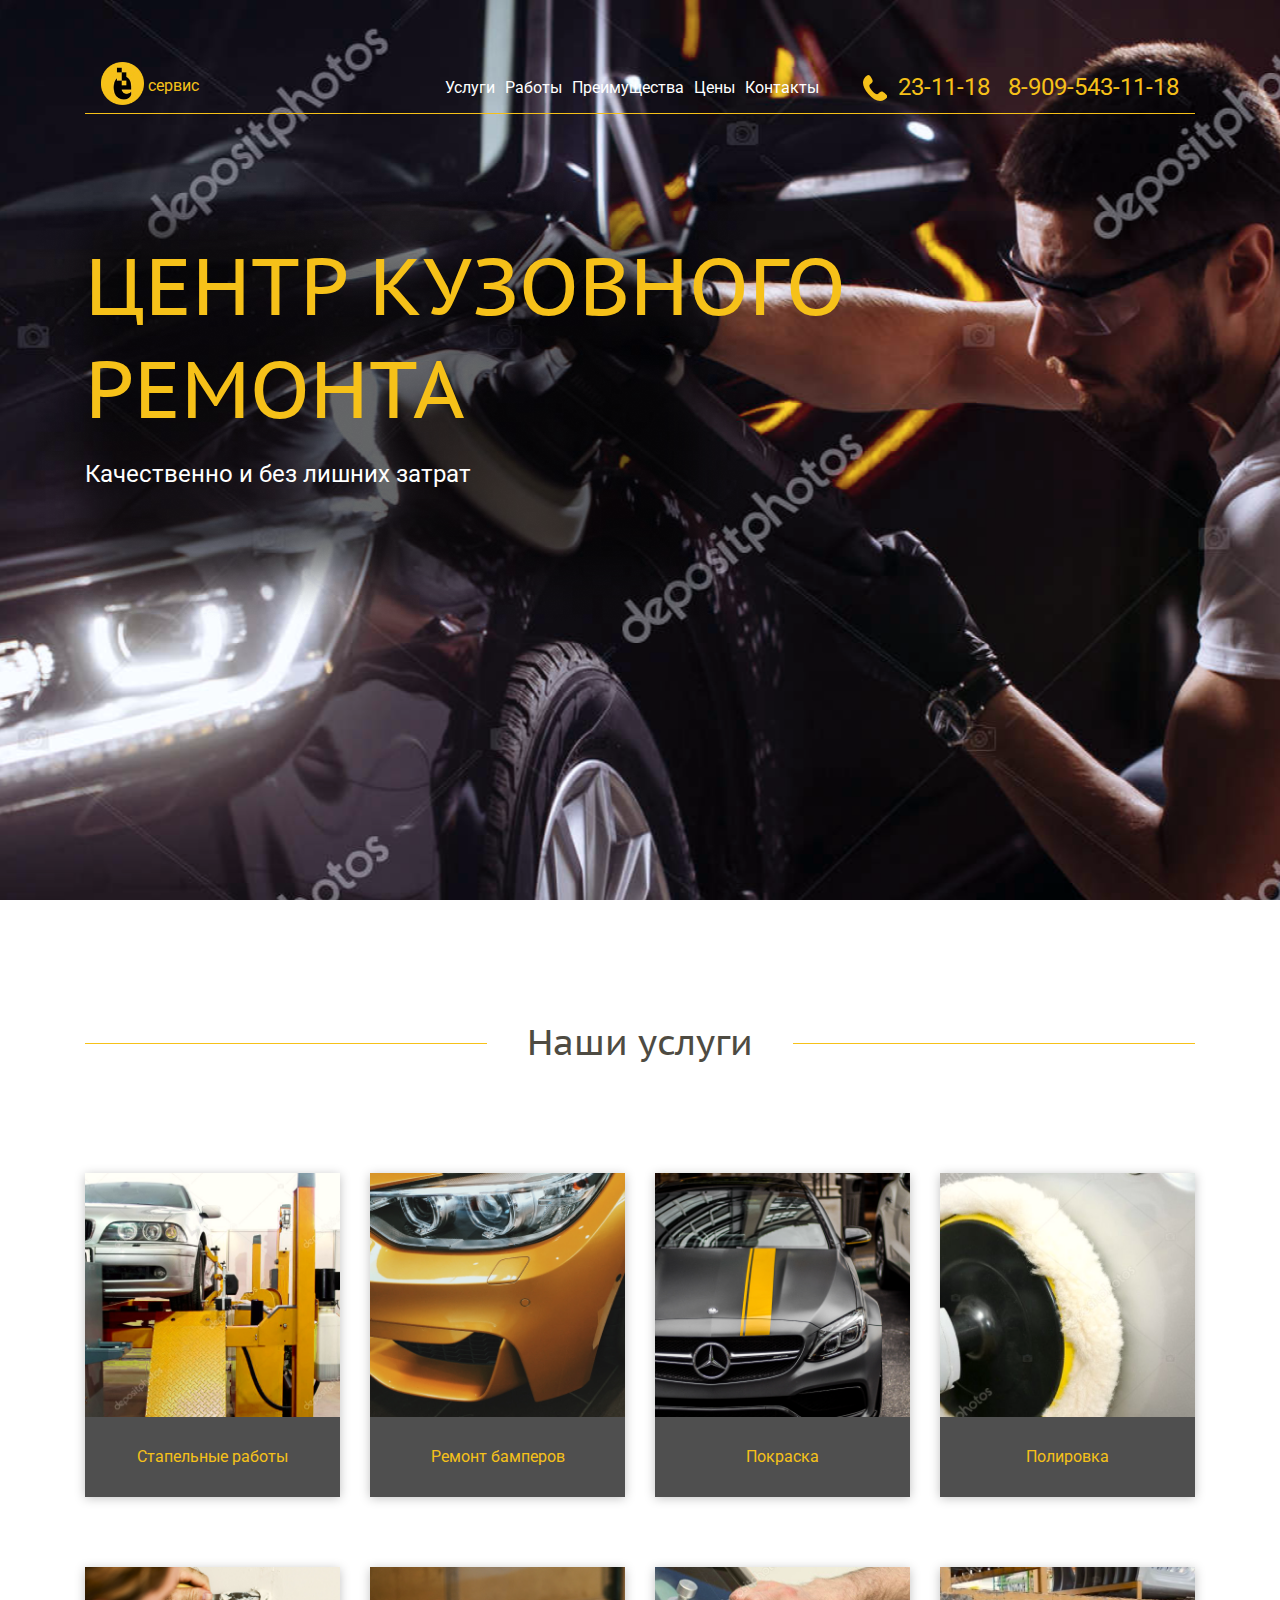
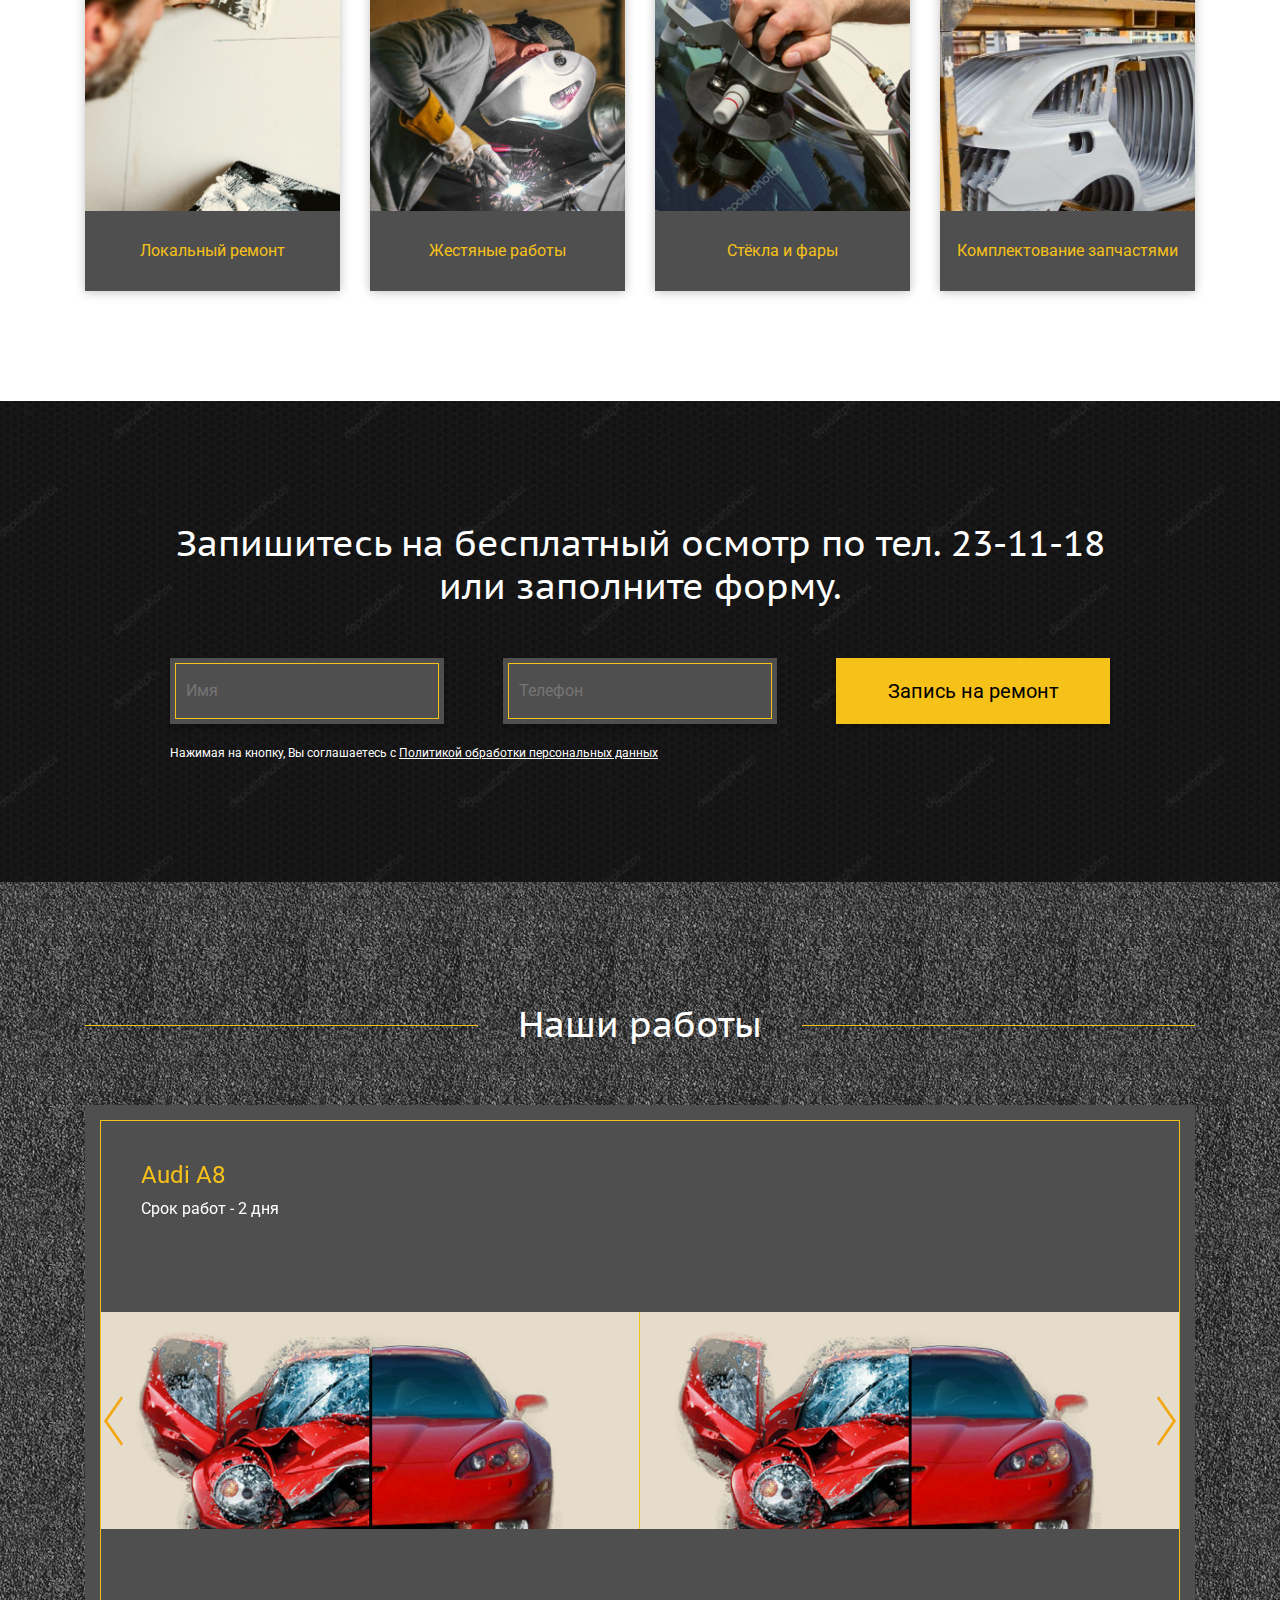
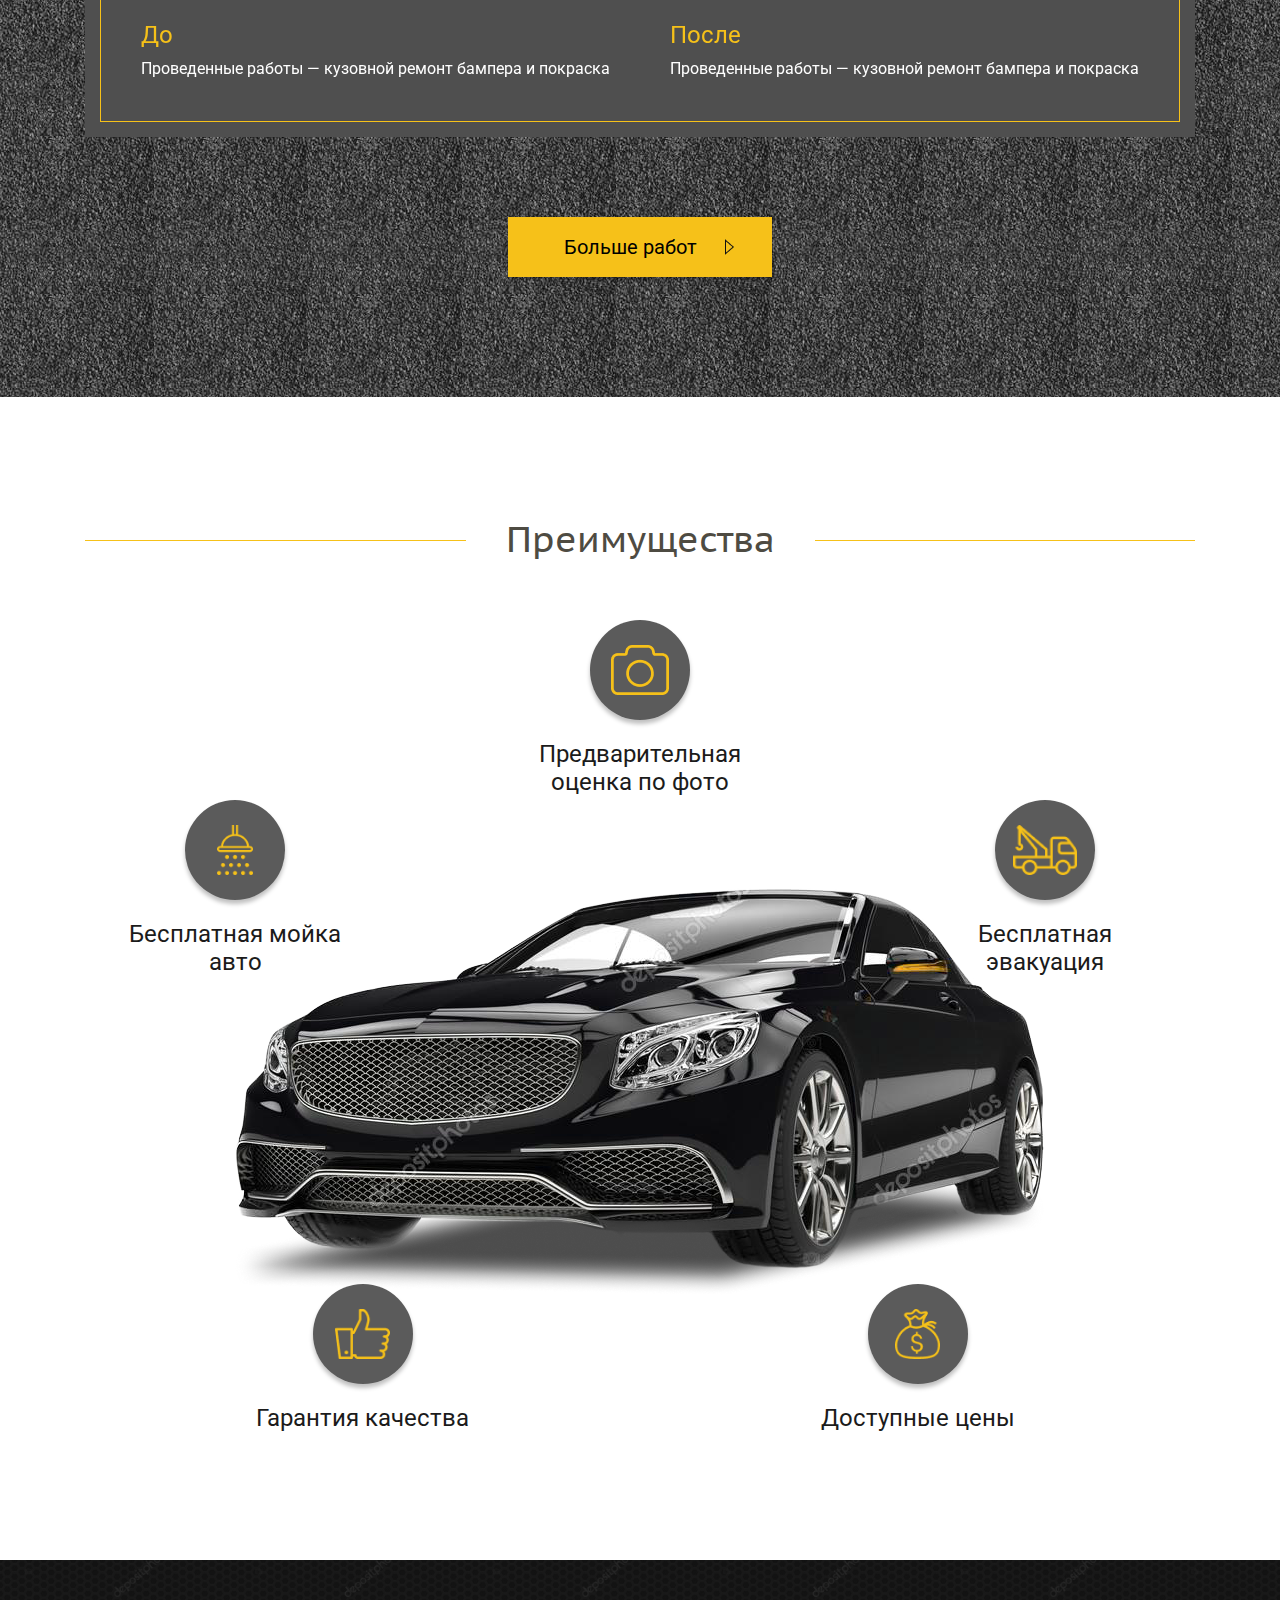
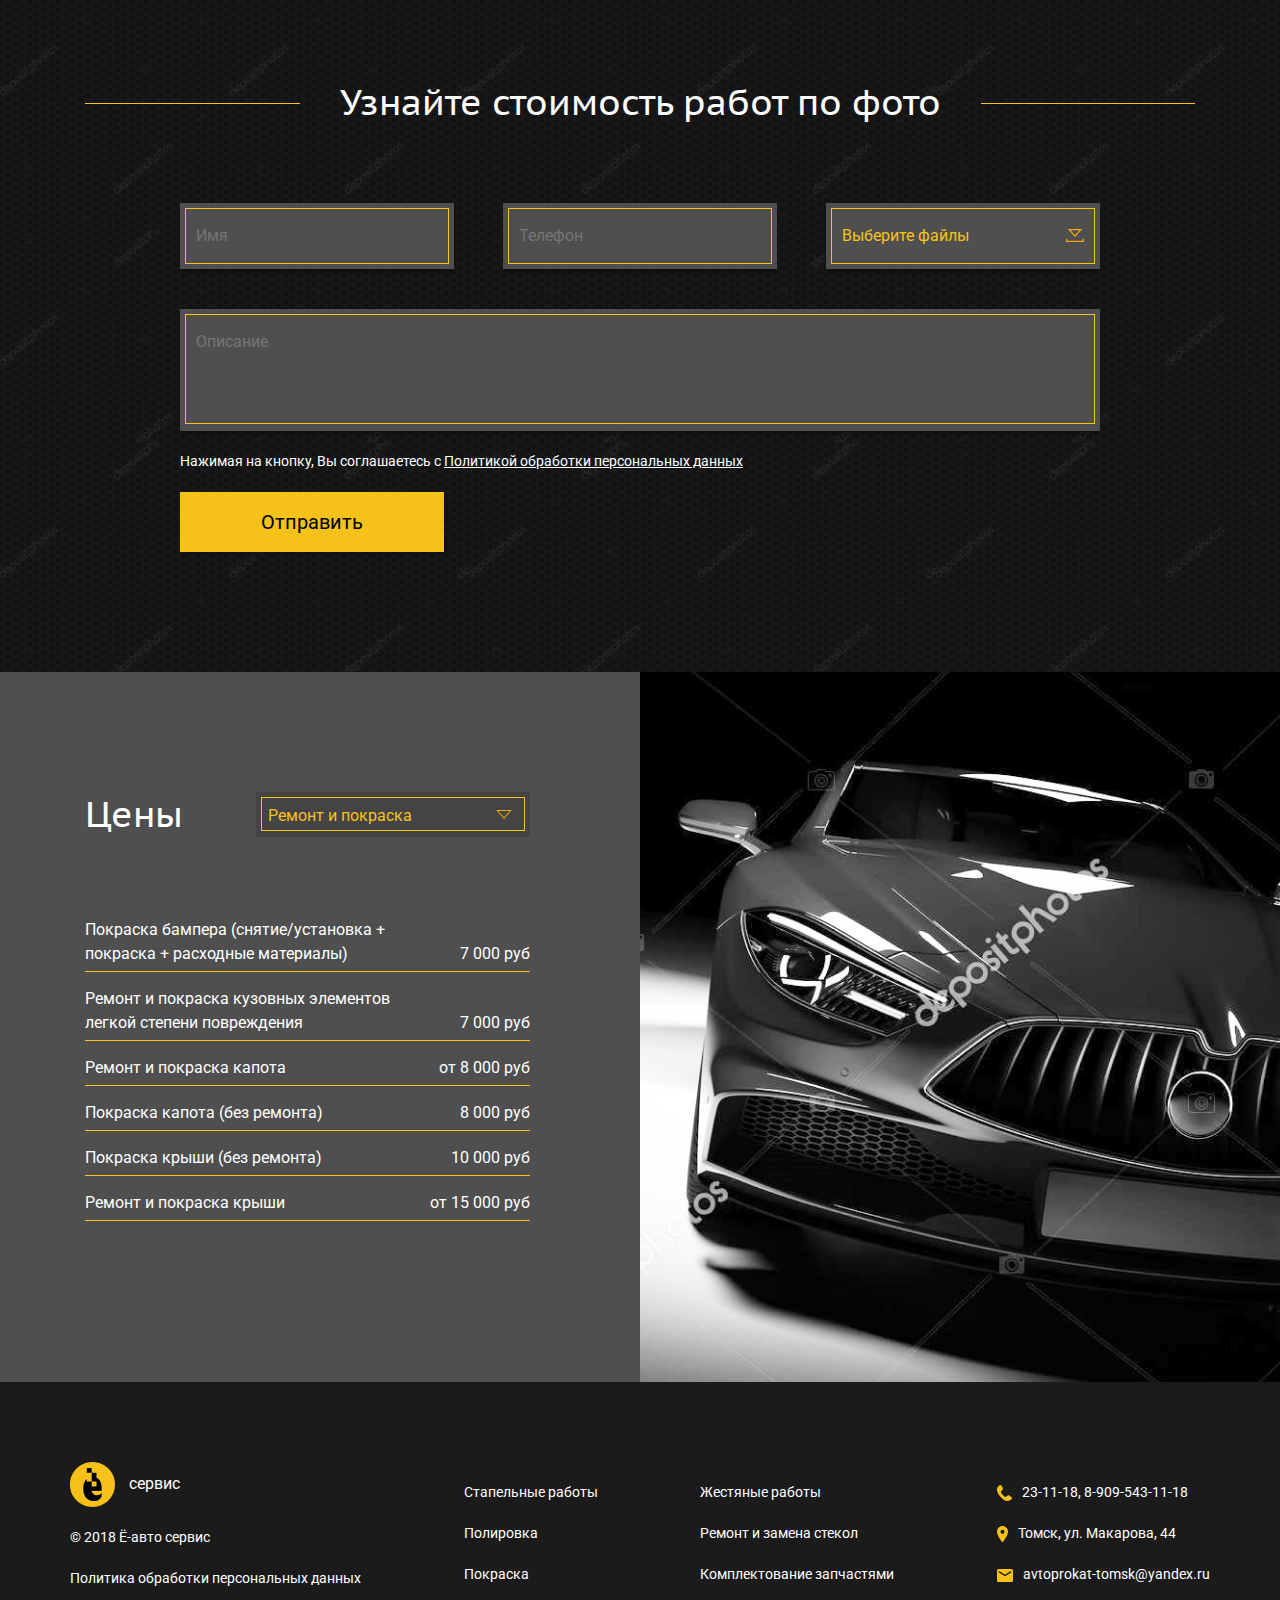
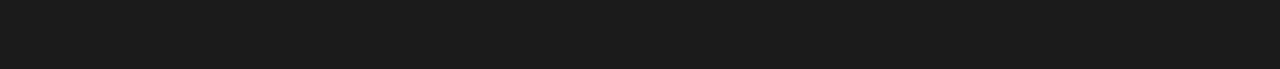
==== commit 90718c15: "fixed" ====
--- a/index.html
+++ b/index.html
@@ -47,7 +47,7 @@
                 <div class="line"></div>
             </div>
             <div class="row">
-                <div class="col-12 col-sm-6 col-md-3 services-block">
+                <div class="col-sm-12 col-md-3 services-block">
                     <div class="services-card">
                         <img src="img/services1.png" alt="">
                         <div class="text">
@@ -58,7 +58,7 @@
                         </div>
                     </div>
                 </div>
-                <div class="col-12 col-sm-6 col-md-3 services-block">
+                <div class="col-sm-12 col-md-3 services-block">
                     <div class="services-card">
                         <img src="img/services2.png" alt="">
                         <div class="text">
@@ -69,7 +69,7 @@
                         </div>
                     </div>
                 </div>
-                <div class="col-12 col-sm-6 col-md-3 services-block">
+                <div class="col-sm-12 col-md-3 services-block">
                     <div class="services-card">
                         <img src="img/services3.png" alt="">
                         <div class="text">
@@ -80,7 +80,7 @@
                         </div>
                     </div>
                 </div>
-                <div class="col-12 col-sm-6 col-md-3 services-block">
+                <div class="col-sm-12 col-md-3 services-block">
                     <div class="services-card">
                         <img src="img/services4.png" alt="">
                         <div class="text">
@@ -91,7 +91,7 @@
                         </div>
                     </div>
                 </div>
-                <div class="col-12 col-sm-6 col-md-3 services-block">
+                <div class="col-sm-12 col-md-3 services-block">
                     <div class="services-card">
                         <img src="img/services5.png" alt="">
                         <div class="text">
@@ -102,7 +102,7 @@
                         </div>
                     </div>
                 </div>
-                <div class="col-12 col-sm-6 col-md-3 services-block">
+                <div class="col-sm-12 col-md-3 services-block">
                     <div class="services-card">
                         <img src="img/services6.png" alt="">
                         <div class="text">
@@ -113,7 +113,7 @@
                         </div>
                     </div>
                 </div>
-                <div class="col-12 col-sm-6 col-md-3 services-block">
+                <div class="col-sm-12 col-md-3 services-block">
                     <div class="services-card">
                         <img src="img/services7.png" alt="">
                         <div class="text">
@@ -124,7 +124,7 @@
                         </div>
                     </div>
                 </div>
-                <div class="col-12 col-sm-6 col-md-3 services-block">
+                <div class="col-sm-12 col-md-3 services-block">
                     <div class="services-card">
                         <img src="img/services8.png" alt="">
                         <div class="text">
@@ -166,19 +166,20 @@
                 <div class="carousel-inner">
                     <div class="carousel-item active">
                         <div class="carousel-item-card">
-                            <div class="card-1">
-                                <div class="card-11">
+                            <div class="card-top">
                                     <h3 class="color-yellow">Audi A8</h3>
                                     <div>Срок работ - 2 дня</div>
-                                </div>
-                                <div class="card-12"></div>
-                            </div>
-                            <div class="card-2">
-                                <div class="card-21">
+                            </div>
+                            <div class="card-center">
+                                <img src="img/car.png">
+                                <img src="img/car.png">
+                            </div>
+                            <div class="card-bottom">
+                                <div class="card-bottom-before">
                                     <h3 class="color-yellow">До</h3>
                                     <div>Проведенные работы — кузовной ремонт бампера и покраска</div>
                                 </div>
-                                <div class="card-22">
+                                <div class="card-bottom-after">
                                     <h3 class="color-yellow">После</h3>
                                     <div>Проведенные работы — кузовной ремонт бампера и покраска</div>
                                 </div>
@@ -187,20 +188,20 @@
                     </div>
                     <div class="carousel-item">
                         <div class="carousel-item-card">
-                            <div class="card-1">
-                                <div class="card-11">
+                            <div class="card-top">
                                     <h3 class="color-yellow">Audi A1</h3>
                                     <div>Срок работ - 1 дня</div>
-                                </div>
-                                <div class="card-12">
-                                </div>
-                            </div>
-                            <div class="card-2">
-                                <div class="card-21">
+                            </div>
+                            <div class="card-center">
+                                <img src="img/car.png">
+                                <img src="img/car.png">
+                            </div>
+                            <div class="card-bottom">
+                                <div class="card-card-bottom-before">
                                     <h3 class="color-yellow">До</h3>
                                     <div>Проведенные работы — кузовной ремонт бампера и покраска</div>
                                 </div>
-                                <div class="card-22">
+                                <div class="card-bottom-after">
                                     <h3 class="color-yellow">После</h3>
                                     <div>Проведенные работы — кузовной ремонт бампера и покраска</div>
                                 </div>
--- a/css/index.css
+++ b/css/index.css
@@ -158,7 +158,7 @@
       @media (max-width: 1200px) {
         .main header .tel {
           min-width: 310px; } }
-      @media (max-width: 992px) {
+      @media (max-width: 991.98px) {
         .main header .tel {
           position: relative;
           top: -66px; } }
@@ -168,7 +168,7 @@
   .main-block {
     margin-bottom: -546px;
     margin-left: -50px; }
-    @media (max-width: 992px) {
+    @media (max-width: 991.98px) {
       .main-block {
         display: none; } }
   .main h1 {
@@ -194,6 +194,12 @@
 
 .services {
   background: #FFFFFF; }
+  @media (max-width: 768px) {
+    .services .container {
+      width: 100%;
+      max-width: none; } }
+  .services .row {
+    padding-top: 30px; }
   .services .services-block {
     margin-top: 80px;
     transition: all 0.3s !important;
@@ -201,27 +207,35 @@
     @media (max-width: 1200px) {
       .services .services-block {
         height: 270px; } }
-    @media (max-width: 992px) {
+    @media (max-width: 991.98px) {
       .services .services-block {
         height: 213px; } }
     @media (max-width: 768px) {
       .services .services-block {
-        height: 299px; } }
+        height: 80px;
+        padding: 0;
+        margin-top: 0; } }
+  @media (max-width: 768px) {
+    .services .services-block:hover {
+      height: 300px; } }
   .services .services-card {
     box-shadow: 0 2px 10px rgba(0, 0, 0, 0.25);
     height: 323px; }
     @media (max-width: 1200px) {
       .services .services-card {
         height: 270px; } }
-    @media (max-width: 992px) {
+    @media (max-width: 991.98px) {
       .services .services-card {
         height: 213px; } }
     @media (max-width: 768px) {
       .services .services-card {
-        height: 299px; } }
+        height: 80px; } }
   .services img {
     width: 100%;
     height: auto; }
+    @media (max-width: 768px) {
+      .services img {
+        display: none; } }
   .services .text {
     text-align: center;
     height: 80px;
@@ -235,6 +249,9 @@
     top: 0;
     width: 100%;
     overflow: hidden; }
+    @media (max-width: 768px) {
+      .services .text {
+        height: max-content; } }
     .services .text .text-head {
       height: 80px;
       width: 100%;
@@ -248,14 +265,14 @@
         .services .text:hover {
           height: 280px;
           top: -200px; } }
-      @media (max-width: 992px) {
+      @media (max-width: 991.98px) {
         .services .text:hover {
           height: 223px;
           top: -143px; } }
       @media (max-width: 768px) {
         .services .text:hover {
           height: 309px;
-          top: -229px; } }
+          top: 0; } }
     .services .text span {
       display: flex;
       padding: 0 24px 15px 30px;
@@ -331,22 +348,26 @@
     background: #4F4F4F;
     border: 1px solid #F6C119; }
   .works .carousel-item-card {
-    background: url("../img/car.png") center center no-repeat;
     height: 600px;
     display: flex;
     flex-direction: column;
     justify-content: space-between;
     color: #ffffff; }
-    .works .carousel-item-card .card-1 {
-      display: flex;
+    .works .carousel-item-card .card-top {
       width: 100%;
       padding: 40px; }
-    .works .carousel-item-card .card-2 {
+    .works .carousel-item-card .card-center {
+      display: flex; }
+      .works .carousel-item-card .card-center img {
+        width: 50%; }
+      .works .carousel-item-card .card-center img:nth-child(1) {
+        border-right: 1px solid #F6C119; }
+    .works .carousel-item-card .card-bottom {
       display: flex;
       width: 100%;
       justify-content: space-between;
       padding: 40px; }
-      .works .carousel-item-card .card-2 .card-22 {
+      .works .carousel-item-card .card-bottom .card-22 {
         text-align: right; }
   .works .carousel-control-prev, .works .carousel-control-next {
     opacity: 1; }
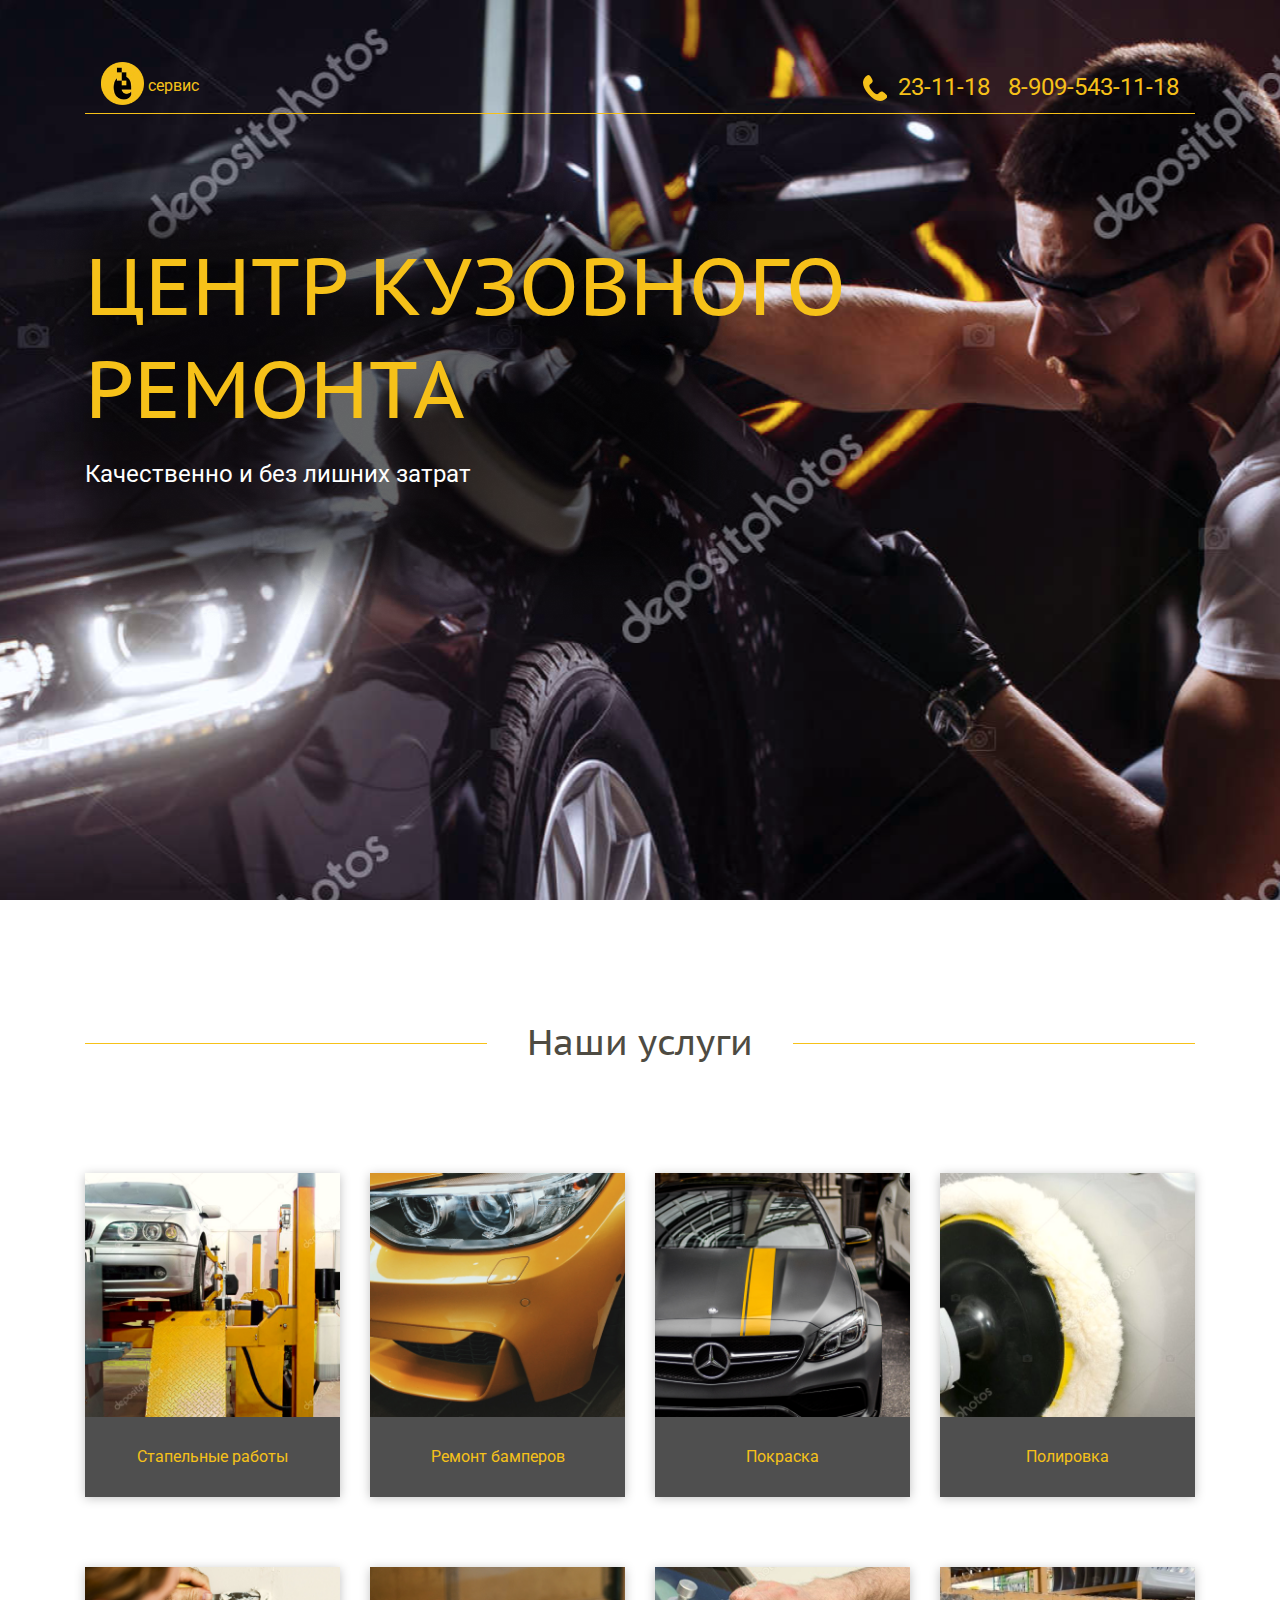
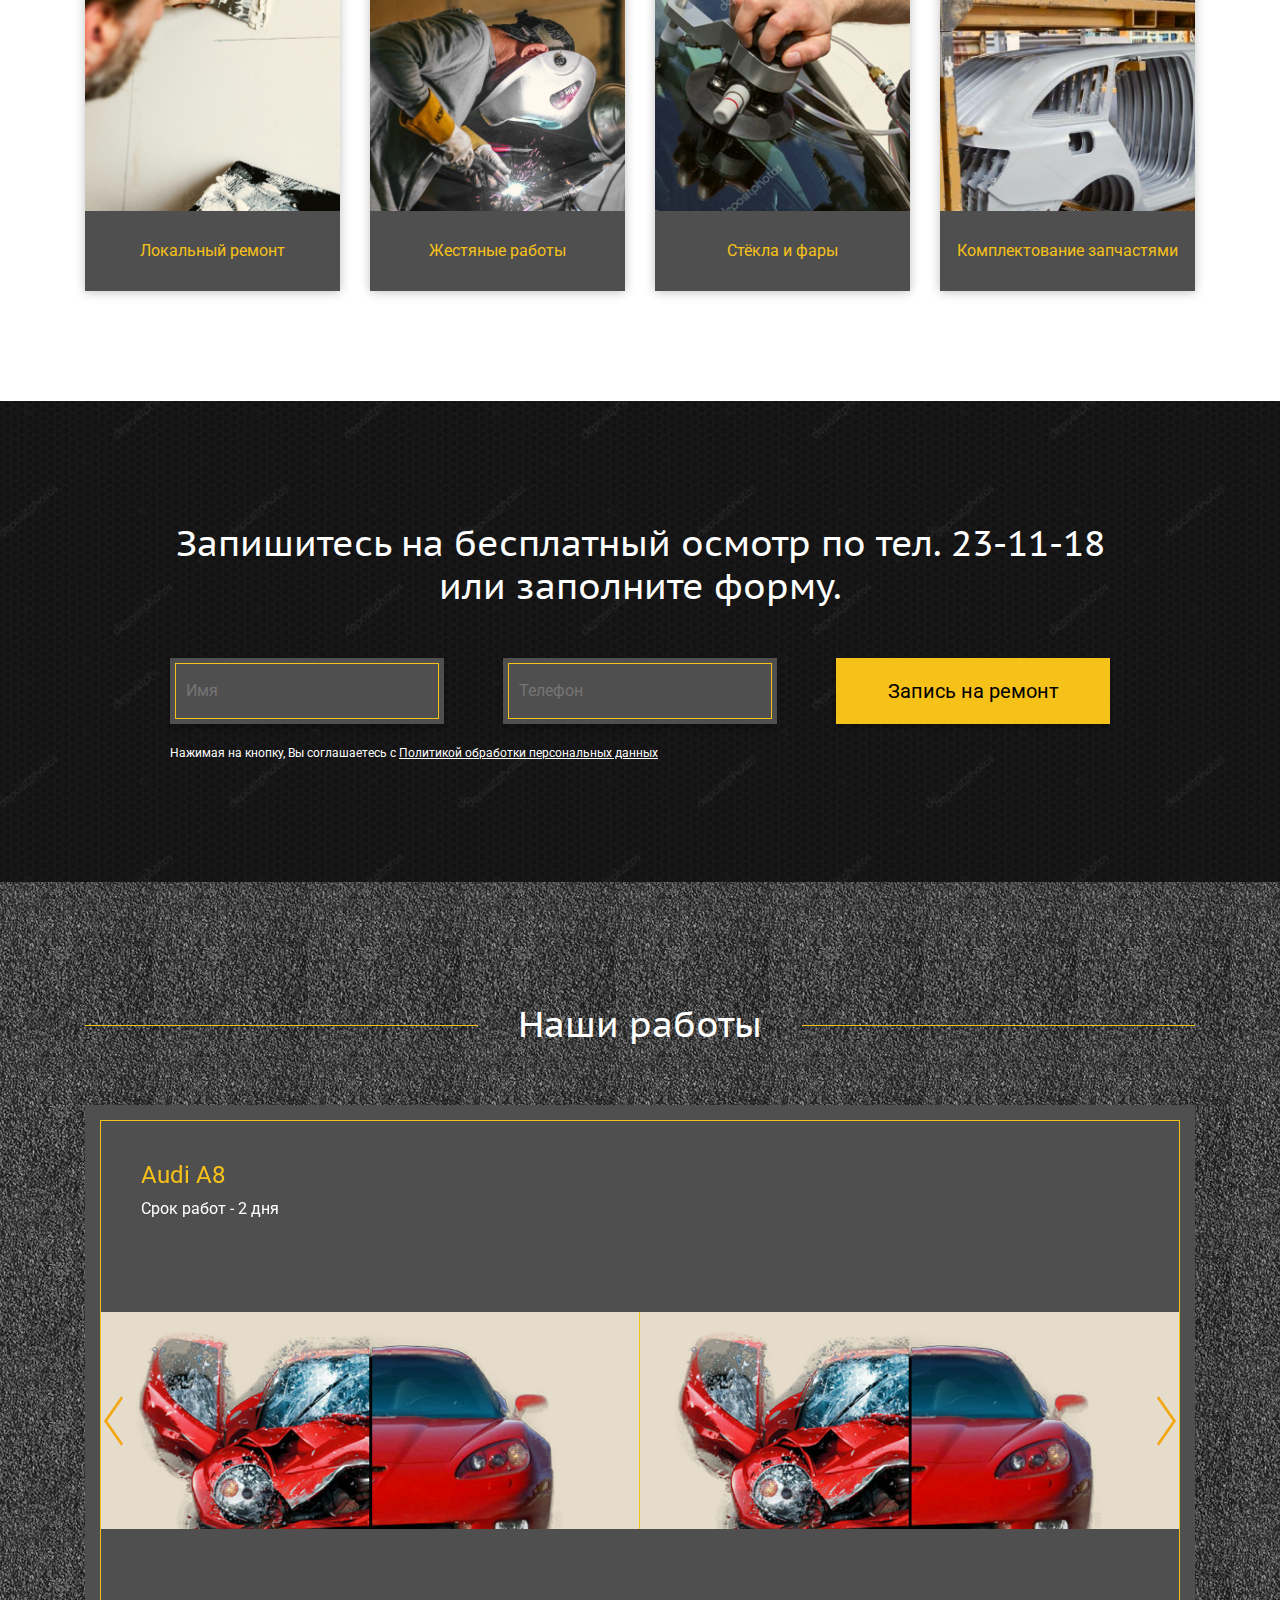
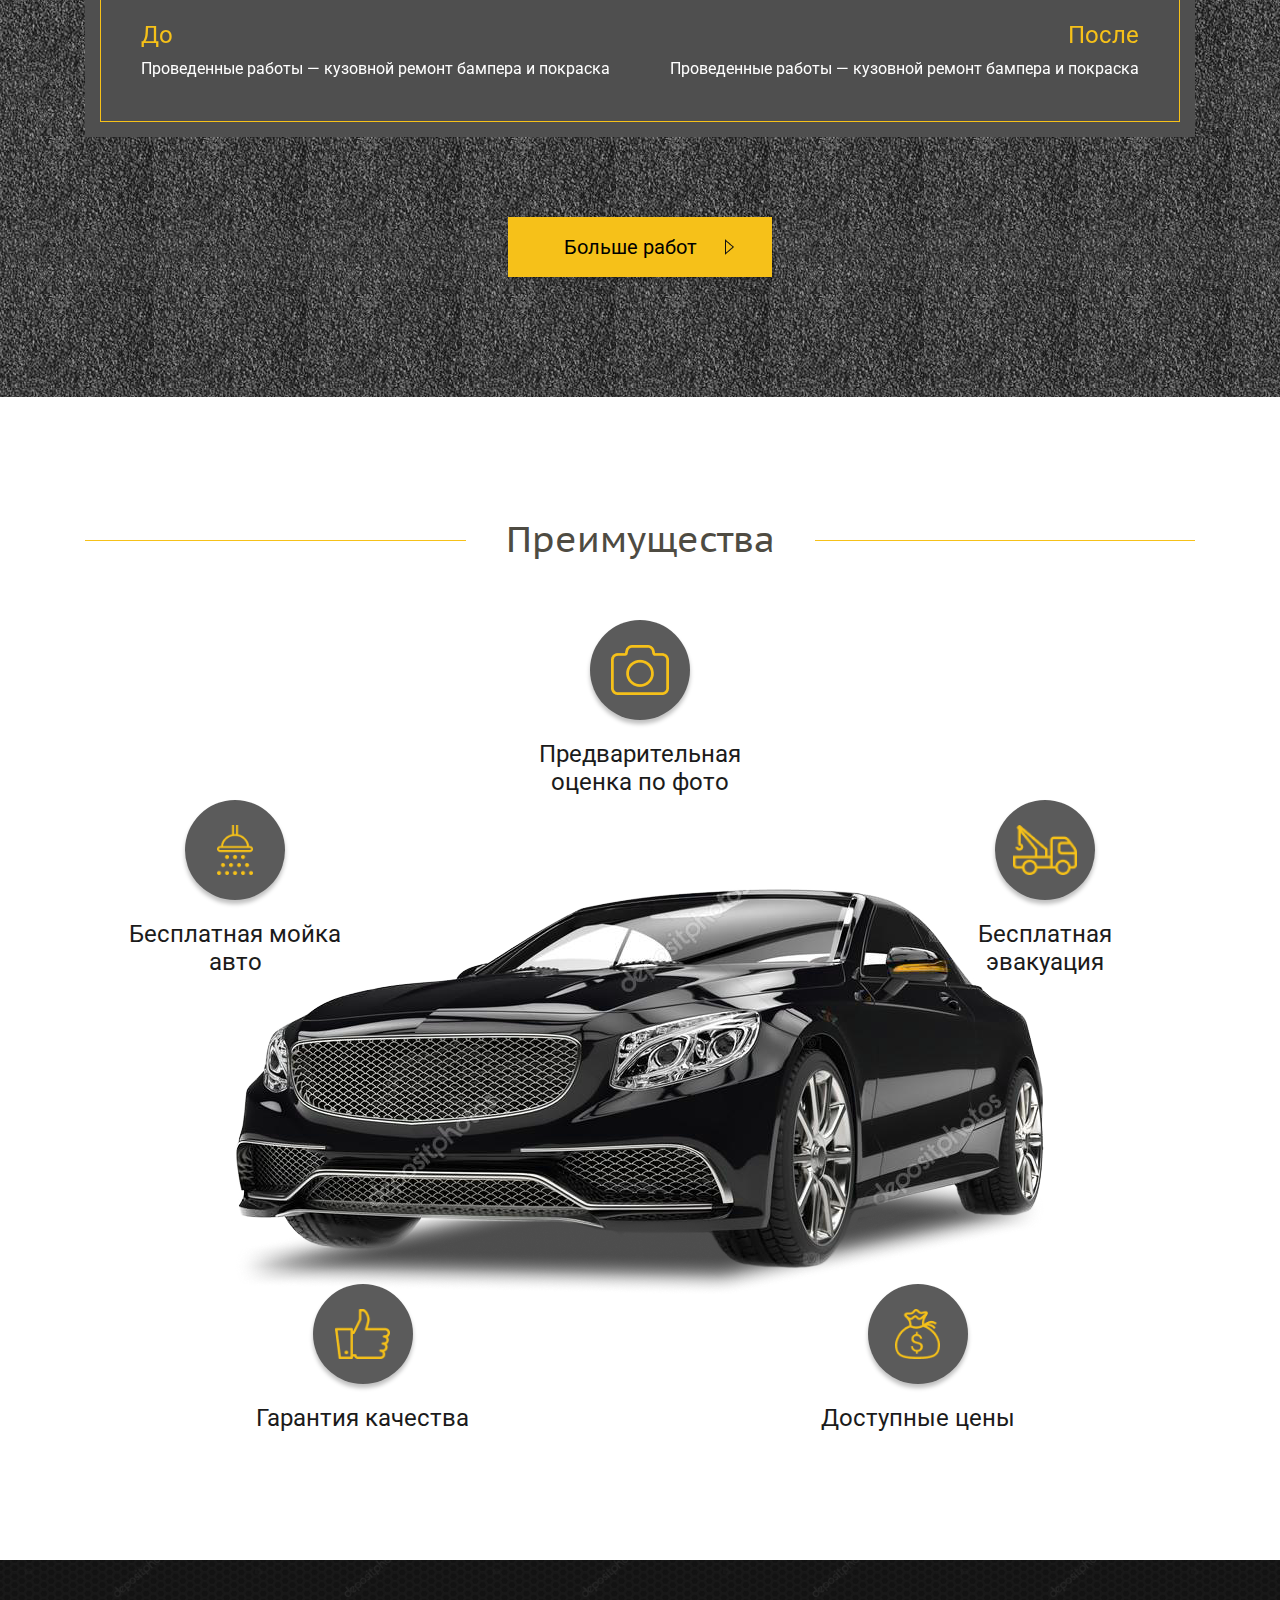
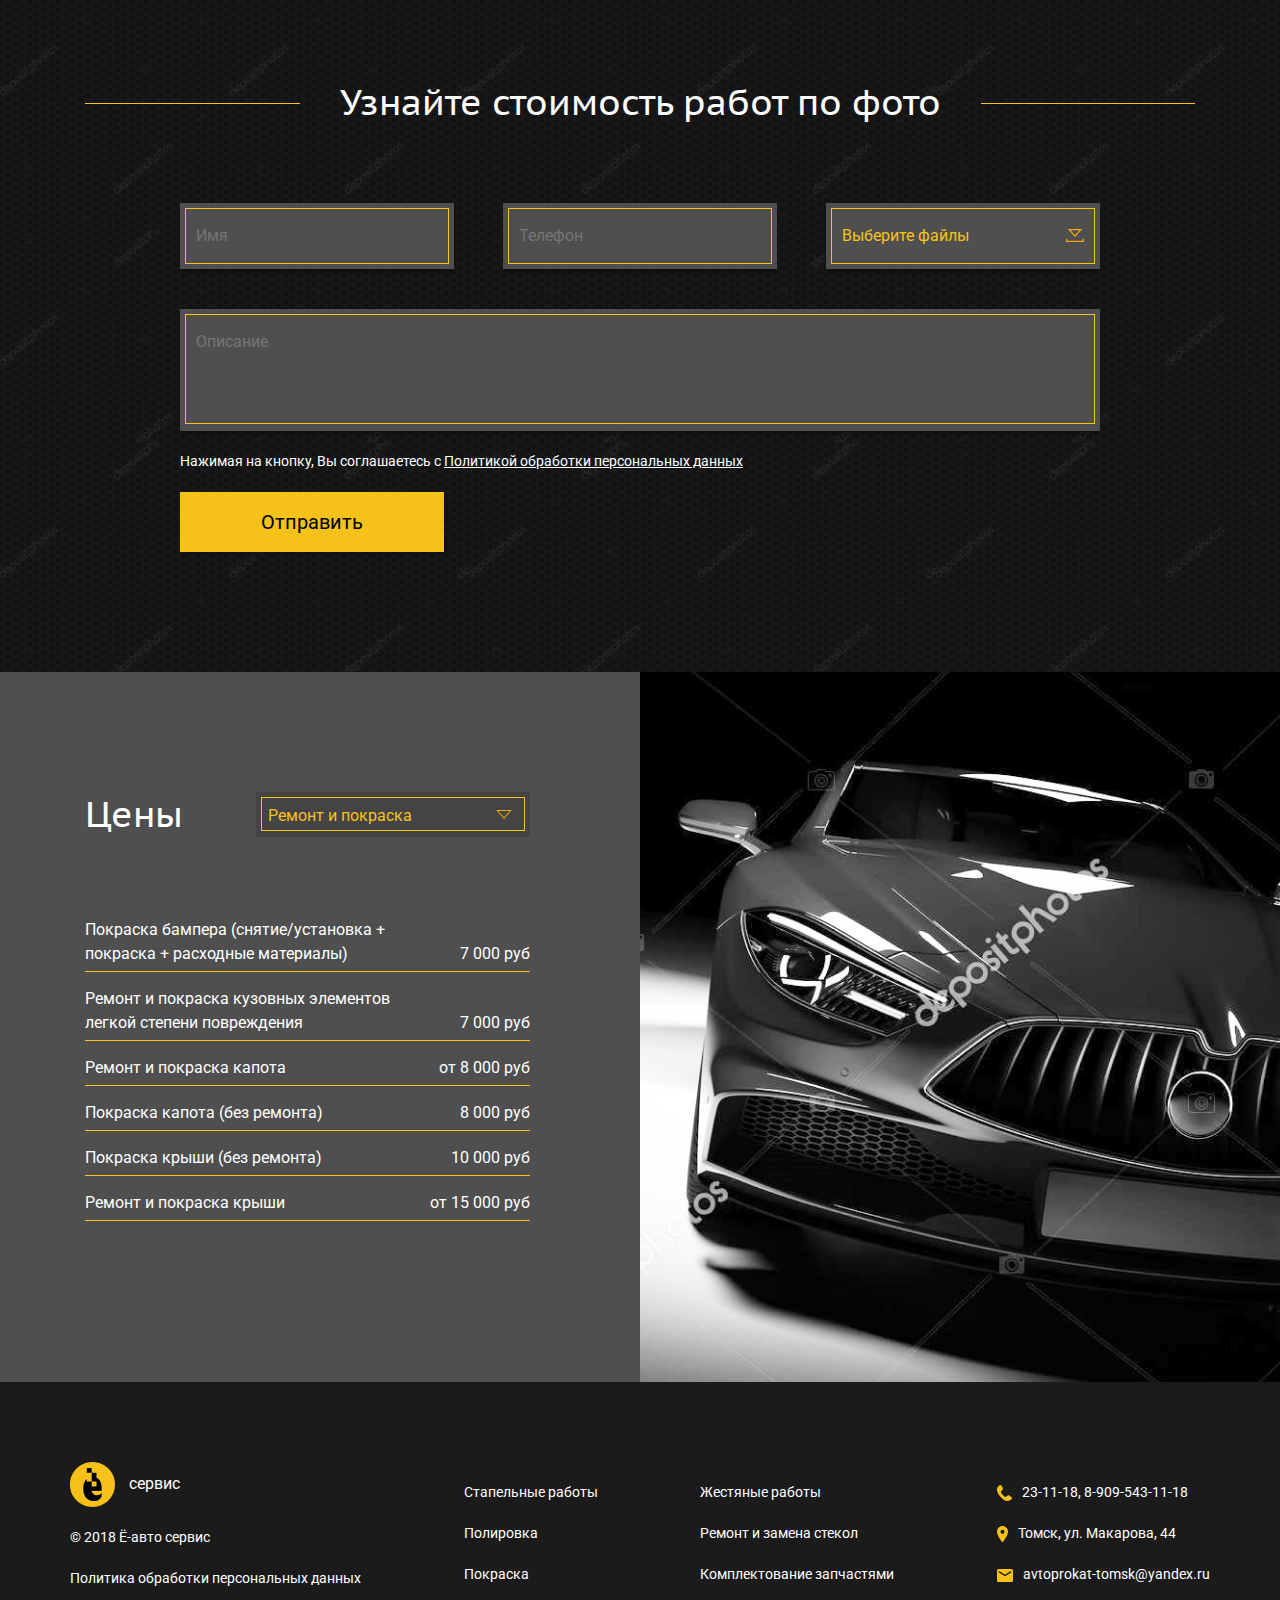
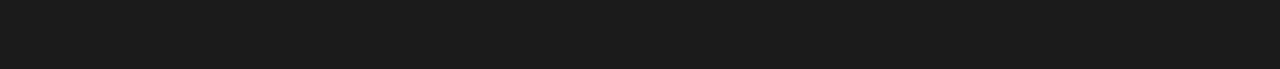
==== commit 8fff71d5: "add 2 image in slider.." ====
--- a/index.html
+++ b/index.html
@@ -20,11 +20,11 @@
                         <span class="navbar-toggler-icon"></span>
                     </button>
                     <div class="menu col collapse navbar-collapse" id="navbarmenu">
-                        <div class="item"><a href="#services">Услуги</a></div>
-                        <div class="item"><a href="#works">Работы</a></div>
-                        <div class="item"><a href="#advantages">Преимущества</a></div>
-                        <div class="item"><a href="#prices">Цены</a></div>
-                        <div class="item"><a href="#contact">Контакты</a></div>
+                        <div class="item"><a href="#services" onclick="$('#navbarmenu').collapse('hide')">Услуги</a></div>
+                        <div class="item"><a href="#works" onclick="$('#navbarmenu').collapse('hide')">Работы</a></div>
+                        <div class="item"><a href="#advantages" onclick="$('#navbarmenu').collapse('hide')">Преимущества</a></div>
+                        <div class="item"><a href="#prices" onclick="$('#navbarmenu').collapse('hide')">Цены</a></div>
+                        <div class="item"><a href="#contact" onclick="$('#navbarmenu').collapse('hide')">Контакты</a></div>
                     </div>
                     <div class="tel col">
                         <svg viewBox="0 0 15 16" fill="none" xmlns="http://www.w3.org/2000/svg">
@@ -35,8 +35,10 @@
                 </div>
             </header>
             <img src="img/Rectangle.png" class="main-block">
-            <h1>Центр кузовного <br> ремонта</h1>
-            <h3>Качественно и без лишних затрат</h3>
+            <h1>Центр кузовного<br>ремонта</h1>
+            <h3 class="main-h3">Качественно и без лишних затрат</h3>
+            <h3 class="main-h3">23-11-18<br>8-909-543-11-18</h3>
+            <p>Томск, ул. Макарова, 44</p>
         </div>
     </div>
     <div class="container-fluid services" id="services">
@@ -167,8 +169,8 @@
                     <div class="carousel-item active">
                         <div class="carousel-item-card">
                             <div class="card-top">
-                                    <h3 class="color-yellow">Audi A8</h3>
-                                    <div>Срок работ - 2 дня</div>
+                                <h3 class="color-yellow">Audi A8</h3>
+                                <div>Срок работ - 2 дня</div>
                             </div>
                             <div class="card-center">
                                 <img src="img/car.png">
@@ -189,15 +191,15 @@
                     <div class="carousel-item">
                         <div class="carousel-item-card">
                             <div class="card-top">
-                                    <h3 class="color-yellow">Audi A1</h3>
-                                    <div>Срок работ - 1 дня</div>
+                                <h3 class="color-yellow">Audi A1</h3>
+                                <div>Срок работ - 1 дня</div>
                             </div>
                             <div class="card-center">
                                 <img src="img/car.png">
                                 <img src="img/car.png">
                             </div>
                             <div class="card-bottom">
-                                <div class="card-card-bottom-before">
+                                <div class="card-bottom-before">
                                     <h3 class="color-yellow">До</h3>
                                     <div>Проведенные работы — кузовной ремонт бампера и покраска</div>
                                 </div>
--- a/css/index.css
+++ b/css/index.css
@@ -68,6 +68,9 @@
 .container {
   padding-top: 120px;
   padding-bottom: 120px; }
+  @media (max-width: 768px) {
+    .container {
+      padding: 60px 15px; } }
 
 .headline {
   display: flex;
@@ -90,18 +93,22 @@
 .main {
   background: url("../img/main.png") center;
   height: 900px; }
-  @media (max-width: 768px) {
-    .main {
-      height: 600px; } }
   .main .container {
     padding-top: 0;
     padding-bottom: 0; }
+  @media (max-width: 768px) {
+    .main {
+      height: 600px; }
+      .main .container {
+        padding-left: 0;
+        padding-right: 0; } }
   .main header {
     padding-top: 60px;
     border-bottom: 1px solid #F6C119; }
 @media(max-width: 768px) {
   .main header {
-    padding-top: 5px; } }
+    padding-top: 5px;
+    padding-bottom: 5px; } }
     .main header .navbar-light .navbar-toggler-icon {
       background-image: url("data:image/svg+xml;charset=utf8,%3Csvg viewBox='0 0 30 30' xmlns='http://www.w3.org/2000/svg'%3E%3Cpath stroke='rgba(246, 193, 25, 1)' stroke-width='2' stroke-linecap='round' stroke-miterlimit='10' d='M4 7h22M4 15h22M4 23h22'/%3E%3C/svg%3E"); }
     .main header .navbar-light .navbar-toggler {
@@ -111,7 +118,11 @@
       flex-basis: 0; }
 @media(max-width: 768px) {
   .main header .navbar {
-    display: block; }
+    display: block;
+    padding-left: 0;
+    padding-right: 0;
+    padding-bottom: 0;
+    margin: 0; }
     .main header .navbar .logo {
       display: inline; }
     .main header .navbar .navbar-toggler {
@@ -124,12 +135,19 @@
       .main header .logo img {
         margin-top: -6px;
         width: 43px; }
+    .main header .collapse:not(.show) {
+      display: none !important; }
     .main header .menu {
       justify-content: space-around;
-      margin-top: 2px; }
-      @media (min-width: 768px) {
+      margin-top: 2px;
+      display: flex; }
+      @media (max-width: 768px) {
         .main header .menu {
-          display: flex; } }
+          display: block;
+          background: rgba(0, 0, 0, 0.8);
+          z-index: 1000;
+          font-size: 36px;
+          padding: 139px 0 139px 40px; } }
       .main header .menu .item {
         margin: 0 5px; }
         .main header .menu .item a {
@@ -182,22 +200,45 @@
         top: 150px;
         left: 0;
         text-align: center; } }
-  .main h3 {
+  .main .main-h3:nth-child(2n) {
     color: #ffffff; }
     @media (max-width: 768px) {
-      .main h3 {
+      .main .main-h3:nth-child(2n) {
         width: 100%;
         position: absolute;
-        top: 240px;
+        top: 245px;
         left: 0;
         text-align: center; } }
+  .main .main-h3:nth-child(2n-1) {
+    color: #F6C119;
+    display: none; }
+    @media (max-width: 768px) {
+      .main .main-h3:nth-child(2n-1) {
+        display: block;
+        width: 100%;
+        position: absolute;
+        top: 290px;
+        left: 0;
+        text-align: center; } }
+  .main p {
+    color: #ffffff;
+    display: none; }
+    @media (max-width: 768px) {
+      .main p {
+        display: block;
+        width: 100%;
+        position: absolute;
+        top: 360px;
+        left: 0;
+        text-align: center; } }
 
 .services {
   background: #FFFFFF; }
   @media (max-width: 768px) {
     .services .container {
       width: 100%;
-      max-width: none; } }
+      max-width: none;
+      padding-bottom: 0; } }
   .services .row {
     padding-top: 30px; }
   .services .services-block {
@@ -214,22 +255,27 @@
       .services .services-block {
         height: 80px;
         padding: 0;
-        margin-top: 0; } }
+        margin-top: 0;
+        overflow: hidden;
+        border: 1px solid #4F4F4F;
+        border-bottom: 0; } }
   @media (max-width: 768px) {
     .services .services-block:hover {
-      height: 300px; } }
-  .services .services-card {
-    box-shadow: 0 2px 10px rgba(0, 0, 0, 0.25);
-    height: 323px; }
-    @media (max-width: 1200px) {
-      .services .services-card {
-        height: 270px; } }
-    @media (max-width: 991.98px) {
-      .services .services-card {
-        height: 213px; } }
-    @media (max-width: 768px) {
-      .services .services-card {
-        height: 80px; } }
+      height: max-content;
+      min-height: 150px; }
+      .services .services-block:hover .text-head {
+        background: url("../img/Polygon3.png") no-repeat 90% center; } }
+  @media (min-width: 768px) {
+    .services .services-card {
+      box-shadow: 0 2px 10px rgba(0, 0, 0, 0.25);
+      height: 323px; } }
+  @media (min-width: 768px) and (max-width: 1200px) {
+    .services .services-card {
+      height: 270px; } }
+  @media (min-width: 768px) and (max-width: 991.98px) {
+    .services .services-card {
+      height: 213px; } }
+
   .services img {
     width: 100%;
     height: auto; }
@@ -251,13 +297,17 @@
     overflow: hidden; }
     @media (max-width: 768px) {
       .services .text {
-        height: max-content; } }
+        height: max-content;
+        background: #ffffff; } }
     .services .text .text-head {
       height: 80px;
       width: 100%;
       display: flex;
       align-items: center;
       justify-content: center; }
+      @media (max-width: 768px) {
+        .services .text .text-head {
+          background: url("../img/Polygon.png") no-repeat 90% center; } }
     .services .text:hover {
       height: 324px;
       top: -244px; }
@@ -271,7 +321,7 @@
           top: -143px; } }
       @media (max-width: 768px) {
         .services .text:hover {
-          height: 309px;
+          height: max-content;
           top: 0; } }
     .services .text span {
       display: flex;
@@ -282,6 +332,9 @@
       text-align: left;
       line-height: 19px;
       hyphens: manual; }
+      @media (max-width: 768px) {
+        .services .text span {
+          color: #4F4F4F; } }
 
 .call {
   background: url("../img/call-background.png");
@@ -347,12 +400,20 @@
   .works .carousel-inner {
     background: #4F4F4F;
     border: 1px solid #F6C119; }
+  @media (max-width: 768px) {
+    .works .carousel {
+      padding: 0; }
+    .works .carousel-inner {
+      border: none; } }
   .works .carousel-item-card {
     height: 600px;
     display: flex;
     flex-direction: column;
     justify-content: space-between;
     color: #ffffff; }
+    @media (max-width: 768px) {
+      .works .carousel-item-card {
+        height: max-content; } }
     .works .carousel-item-card .card-top {
       width: 100%;
       padding: 40px; }
@@ -362,13 +423,24 @@
         width: 50%; }
       .works .carousel-item-card .card-center img:nth-child(1) {
         border-right: 1px solid #F6C119; }
+      @media (max-width: 768px) {
+        .works .carousel-item-card .card-center {
+          flex-wrap: wrap; }
+          .works .carousel-item-card .card-center img {
+            width: 100%; } }
     .works .carousel-item-card .card-bottom {
       display: flex;
       width: 100%;
       justify-content: space-between;
       padding: 40px; }
-      .works .carousel-item-card .card-bottom .card-22 {
+      .works .carousel-item-card .card-bottom-after {
         text-align: right; }
+      @media (max-width: 768px) {
+        .works .carousel-item-card .card-bottom {
+          flex-wrap: wrap; }
+          .works .carousel-item-card .card-bottom-after, .works .carousel-item-card .card-bottom-before {
+            width: 100%;
+            text-align: left; } }
   .works .carousel-control-prev, .works .carousel-control-next {
     opacity: 1; }
   .works .carousel-control-prev-icon {
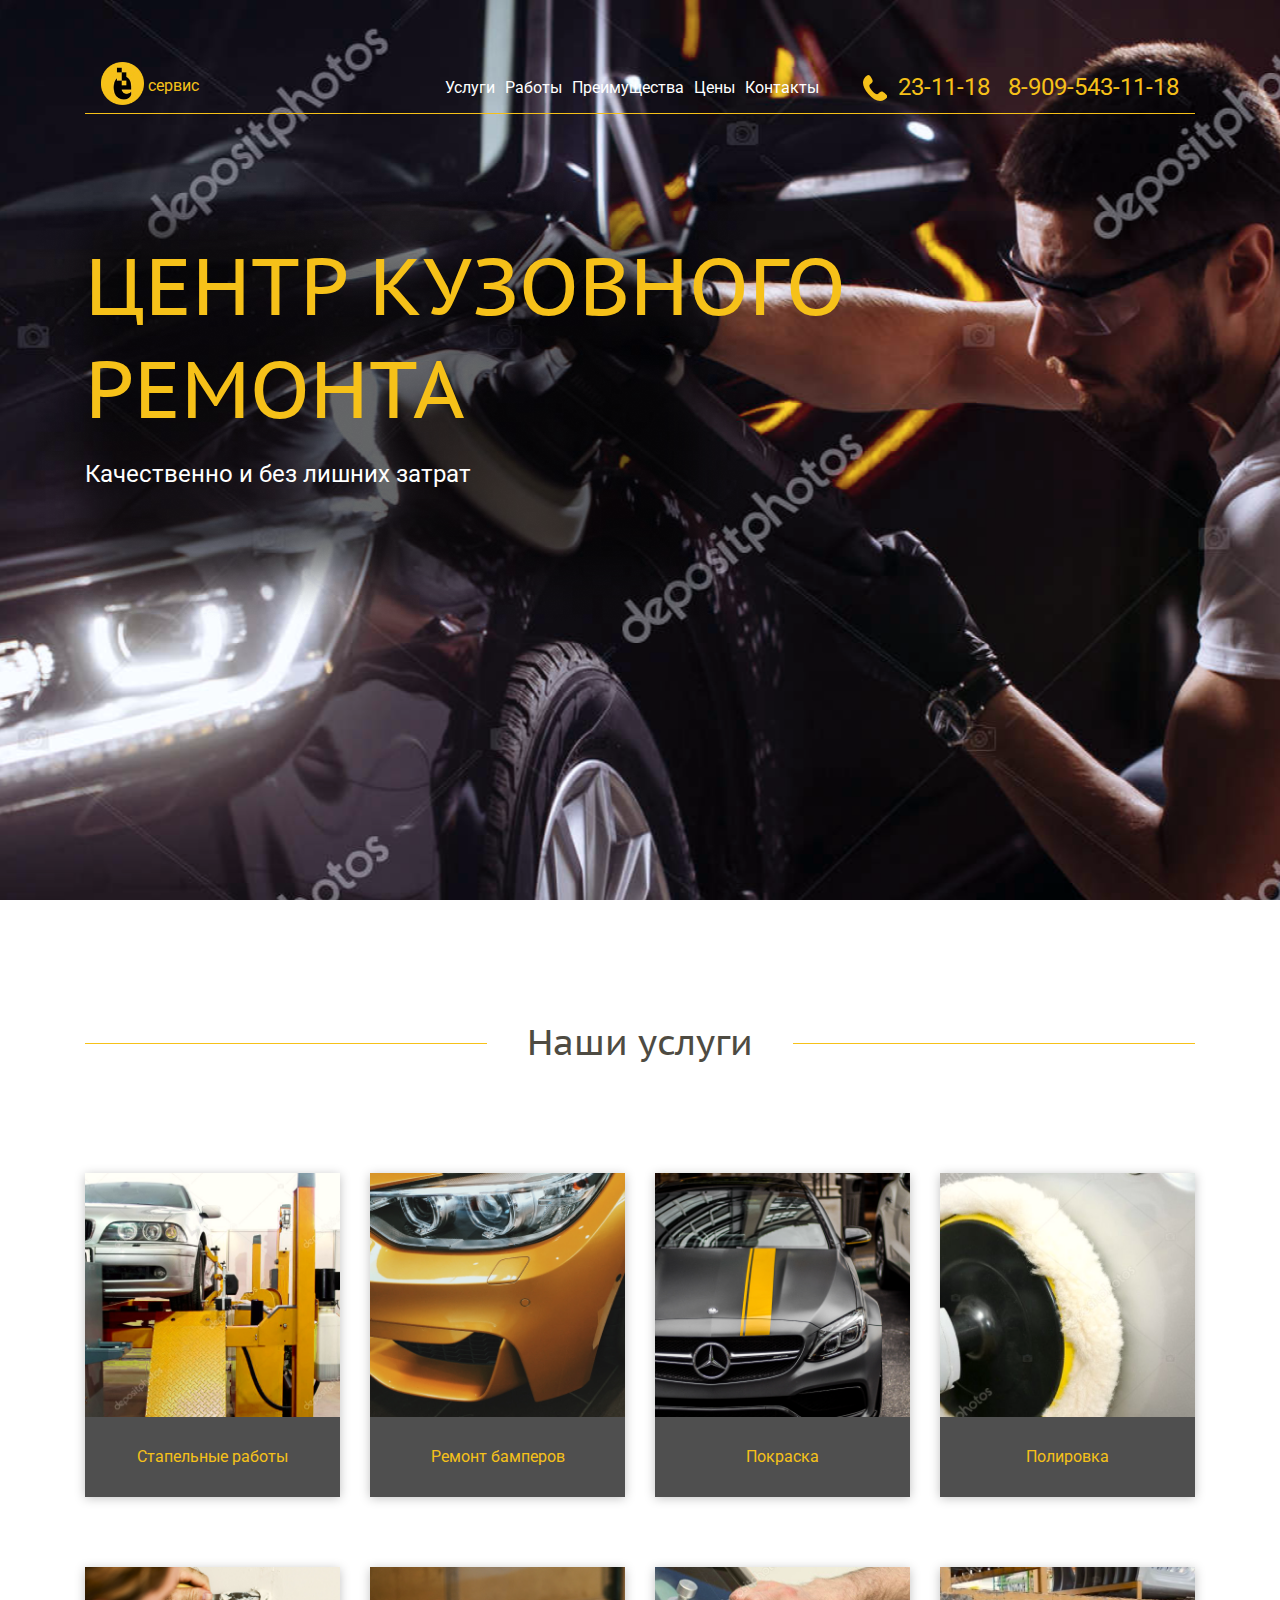
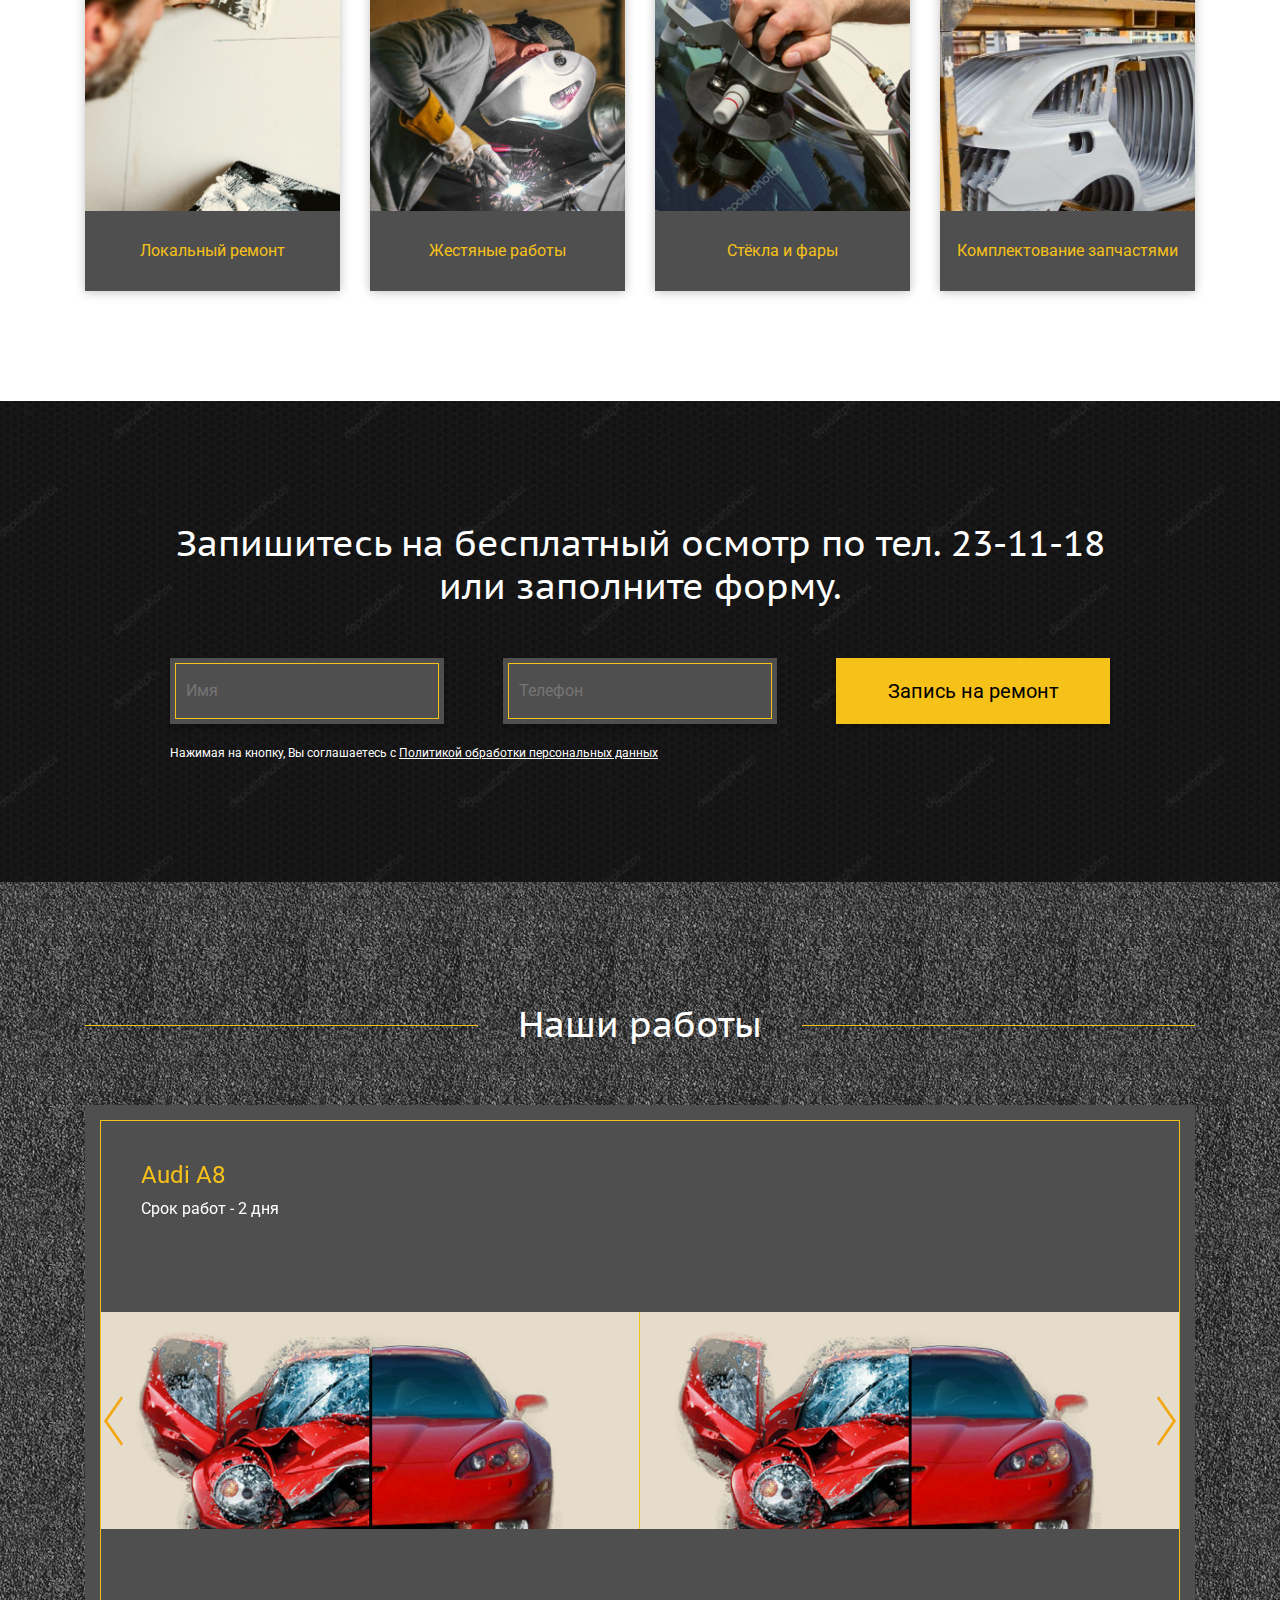
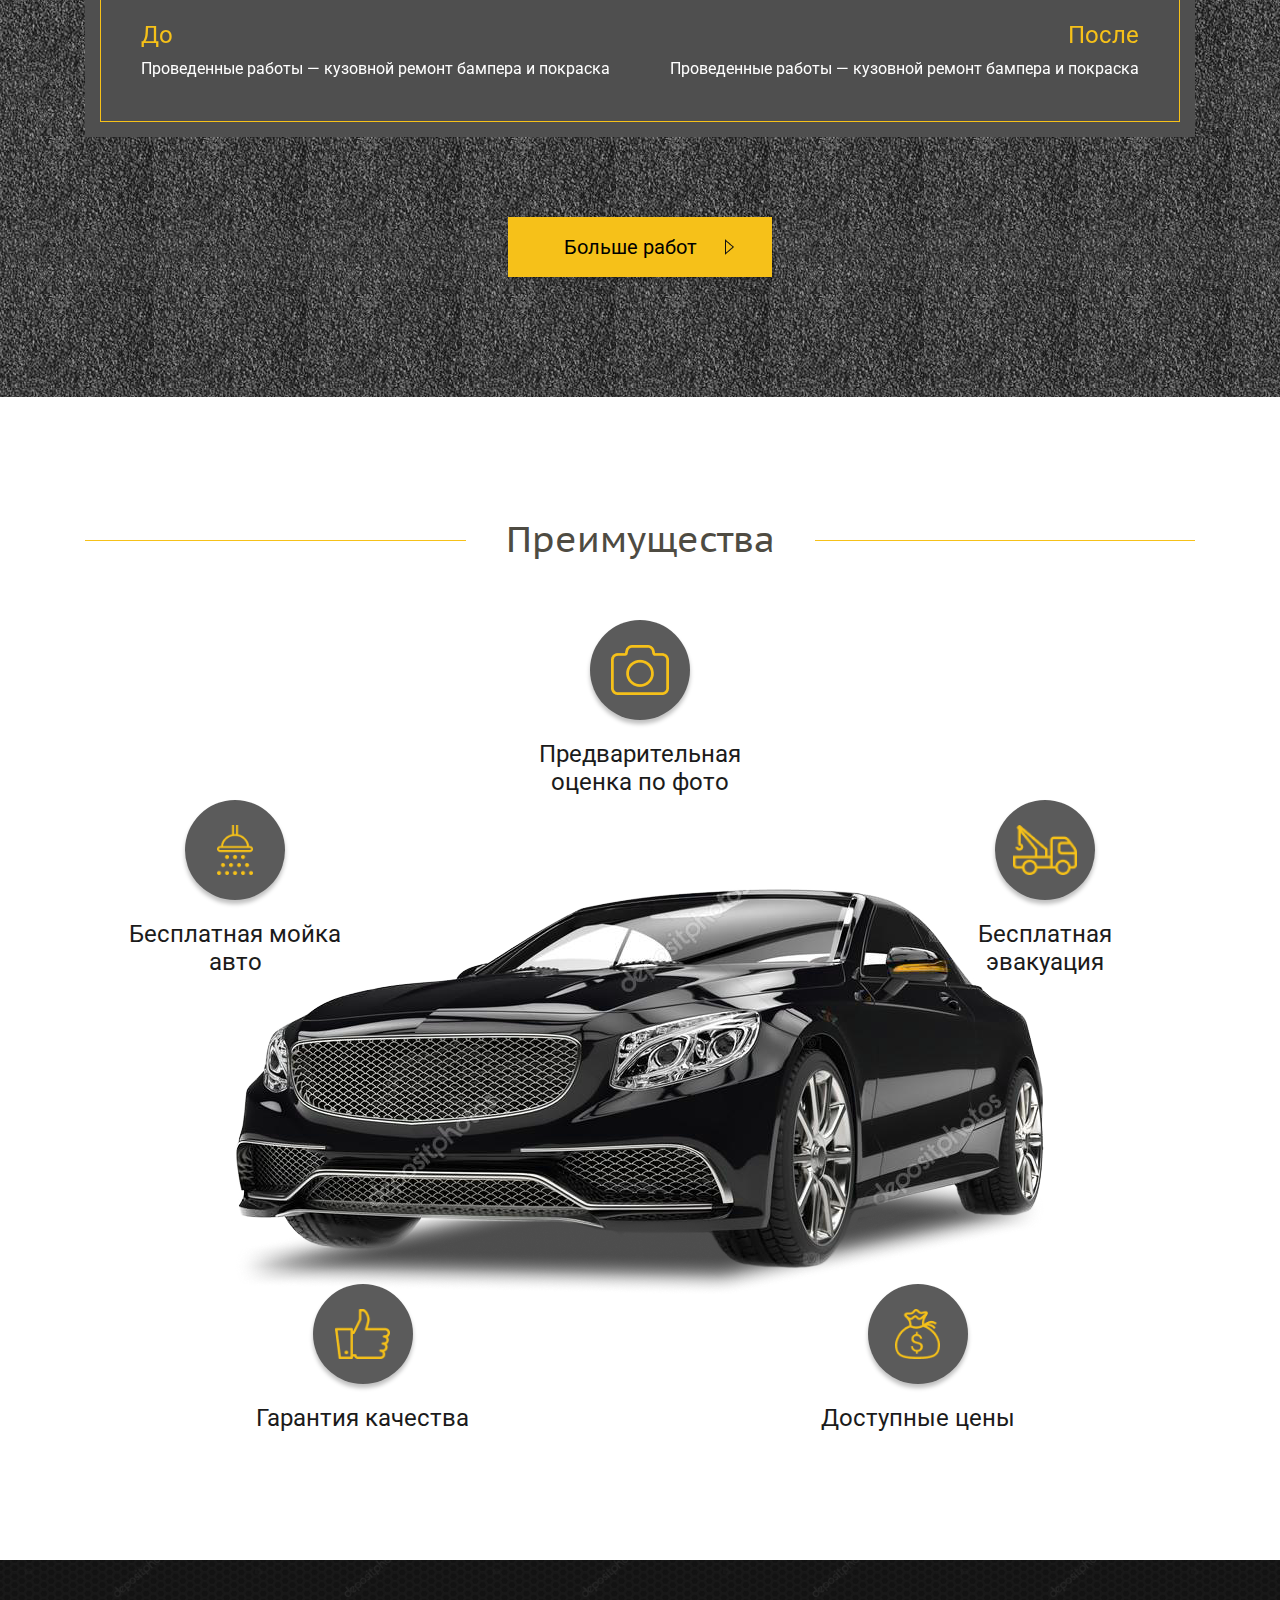
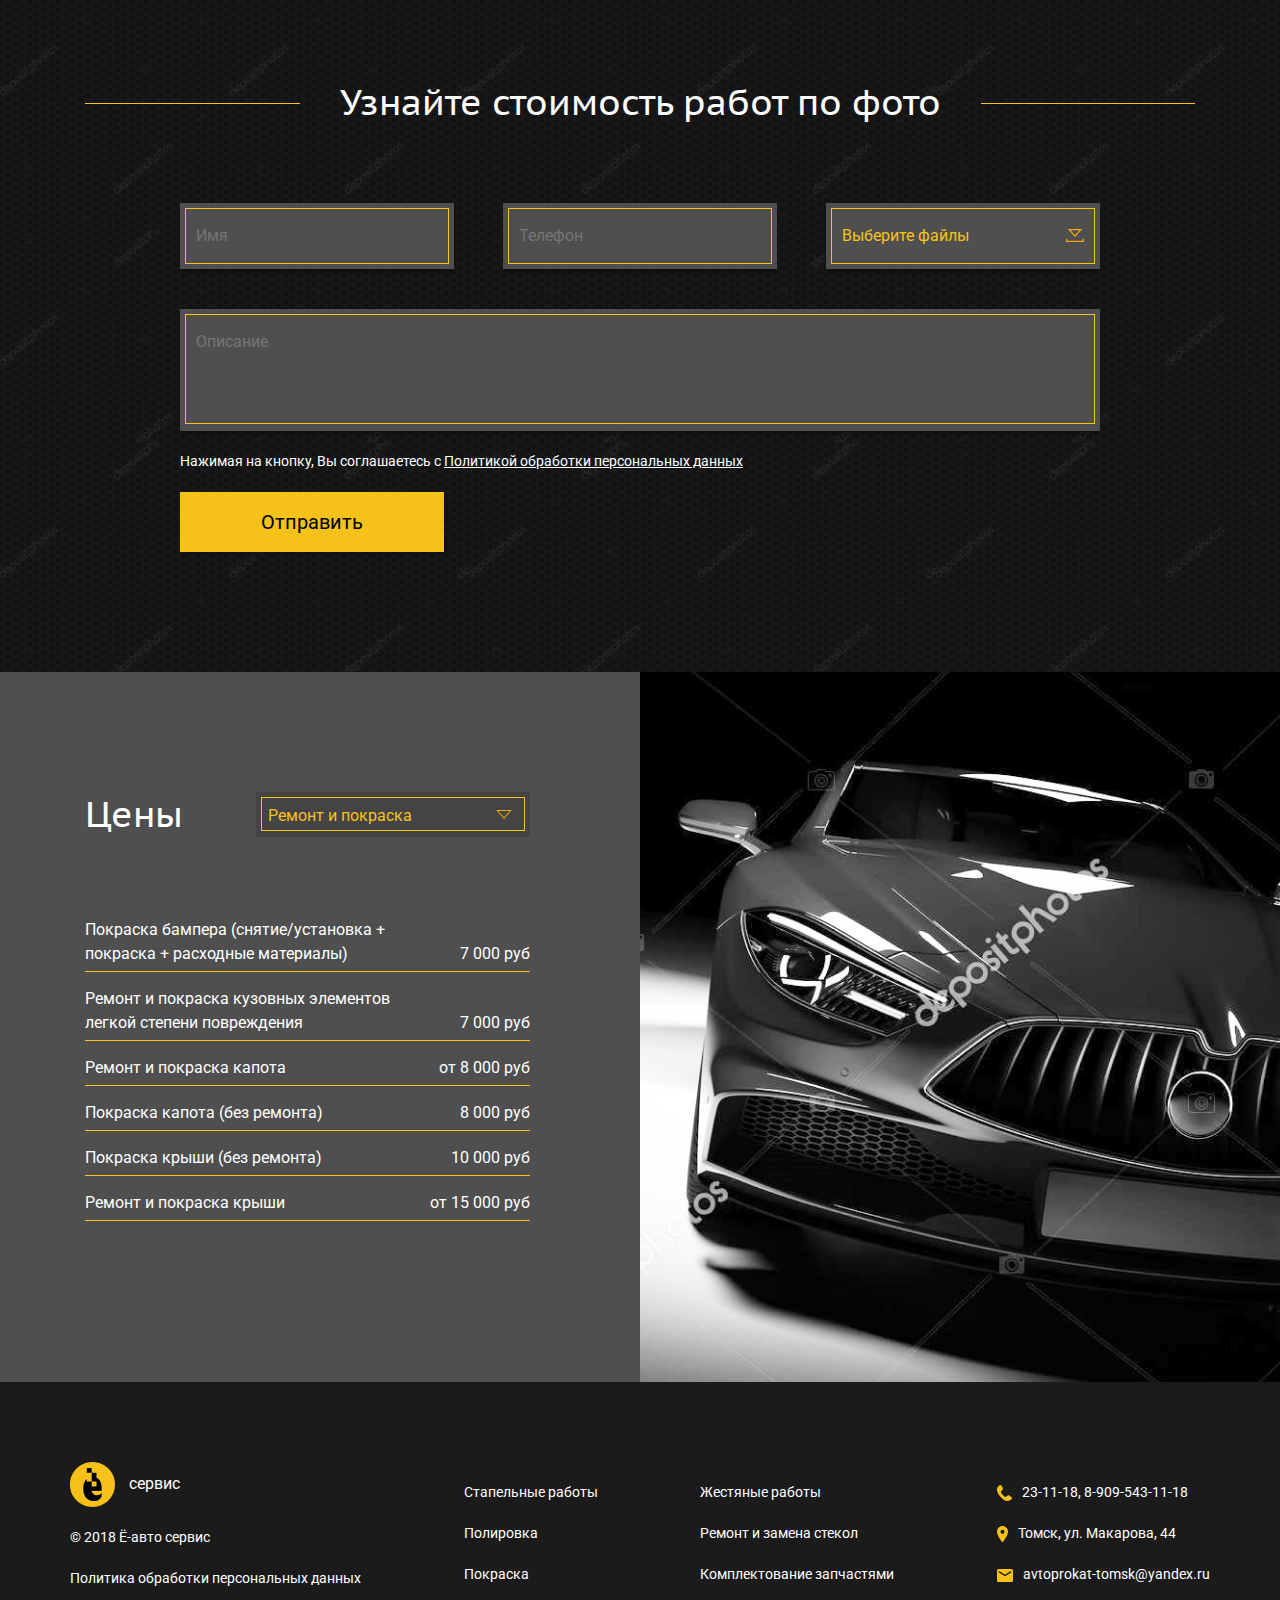
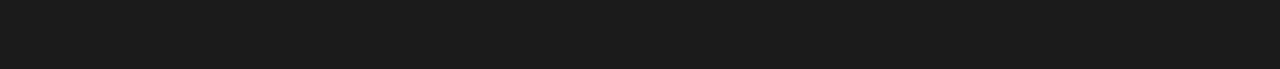
==== commit 441480fa: "add work" ====
--- a/index.html
+++ b/index.html
@@ -221,7 +221,9 @@
                 </a>
             </div>
             <div class="d-flex justify-content-around works-btn">
-                <input type="button" class="btn-yellow" value="Больше работ">
+                <a href="all_works.html">
+                    <input type="button" class="btn-yellow" value="Больше работ">
+                </a>
             </div>
         </div>
     </div>
--- a/css/index.css
+++ b/css/index.css
@@ -1,4 +1,95 @@
 @import url("https://fonts.googleapis.com/css?family=PT+Sans+Caption|Roboto&subset=cyrillic");
+a.back {
+  color: black; }
+  a.back span {
+    text-decoration: underline;
+    margin-left: 30px; }
+  a.back svg {
+    transform: rotate(180deg); }
+
+.all_works .main {
+  height: 135px;
+  background: #000; }
+  .all_works .main header {
+    padding-top: 46px;
+    border: none; }
+.all_works .works_all .container {
+  padding-top: 70px; }
+.all_works .works_all .headline {
+  margin-top: 30px; }
+.all_works .works_all .works_all_blocks {
+  margin: 40px 0;
+  display: flex;
+  flex-flow: wrap;
+  justify-content: space-between; }
+  .all_works .works_all .works_all_blocks .works_all_block {
+    width: 49%;
+    margin: 40px 0; }
+    @media (max-width: 767.98px) {
+      .all_works .works_all .works_all_blocks .works_all_block {
+        width: 100%; } }
+    .all_works .works_all .works_all_blocks .works_all_block .block_text {
+      background: #4F4F4F;
+      padding: 30px;
+      color: #ffffff; }
+      .all_works .works_all .works_all_blocks .works_all_block .block_text h3 {
+        color: #F6C119; }
+      .all_works .works_all .works_all_blocks .works_all_block .block_text a {
+        color: #ffffff;
+        text-decoration: underline; }
+      .all_works .works_all .works_all_blocks .works_all_block .block_text p {
+        margin-bottom: 5px; }
+      .all_works .works_all .works_all_blocks .works_all_block .block_text svg {
+        margin-left: 30px; }
+    .all_works .works_all .works_all_blocks .works_all_block .block_img {
+      width: 100%;
+      height: 417px;
+      text-align: center;
+      overflow: hidden; }
+      .all_works .works_all .works_all_blocks .works_all_block .block_img img {
+        height: 100%; }
+        @media (max-width: 767.98px) {
+          .all_works .works_all .works_all_blocks .works_all_block .block_img img {
+            width: 100%;
+            height: auto; } }
+      @media (max-width: 1199.98px) {
+        .all_works .works_all .works_all_blocks .works_all_block .block_img {
+          height: 350px; } }
+      @media (max-width: 991.98px) {
+        .all_works .works_all .works_all_blocks .works_all_block .block_img {
+          height: 260px; } }
+      @media (max-width: 767.98px) {
+        .all_works .works_all .works_all_blocks .works_all_block .block_img {
+          width: 100%;
+          height: auto; } }
+
+.work .main {
+  background: url("../img/work1.png"); }
+  .work .main .back {
+    color: white;
+    display: block;
+    margin-top: 70px;
+    margin-bottom: 30px; }
+    .work .main .back path {
+      stroke: white; }
+  .work .main h2, .work .main h3 {
+    display: inline; }
+  .work .main h2 {
+    color: #F6C119; }
+  .work .main .main_name {
+    background: rgba(255, 255, 255, 0.5);
+    display: inline-block;
+    padding: 35px;
+    box-shadow: 0 0 5px rgba(255, 255, 255, 0.5);
+    min-width: 300px;
+    max-width: 550px; }
+.work .work-content .headline {
+  margin-bottom: 80px; }
+.work .work-content img {
+  width: 100%;
+  margin-top: 80px;
+  margin-bottom: 40px; }
+
 .color-yellow {
   color: #F6C119; }
 
@@ -126,7 +217,9 @@
     .main header .navbar .logo {
       display: inline; }
     .main header .navbar .navbar-toggler {
-      float: right; } }
+      float: right; }
+  .main header .collapse:not(.show) {
+    display: none !important; } }
     .main header .row {
       justify-content: space-around;
       flex-wrap: wrap; }
@@ -135,8 +228,6 @@
       .main header .logo img {
         margin-top: -6px;
         width: 43px; }
-    .main header .collapse:not(.show) {
-      display: none !important; }
     .main header .menu {
       justify-content: space-around;
       margin-top: 2px;
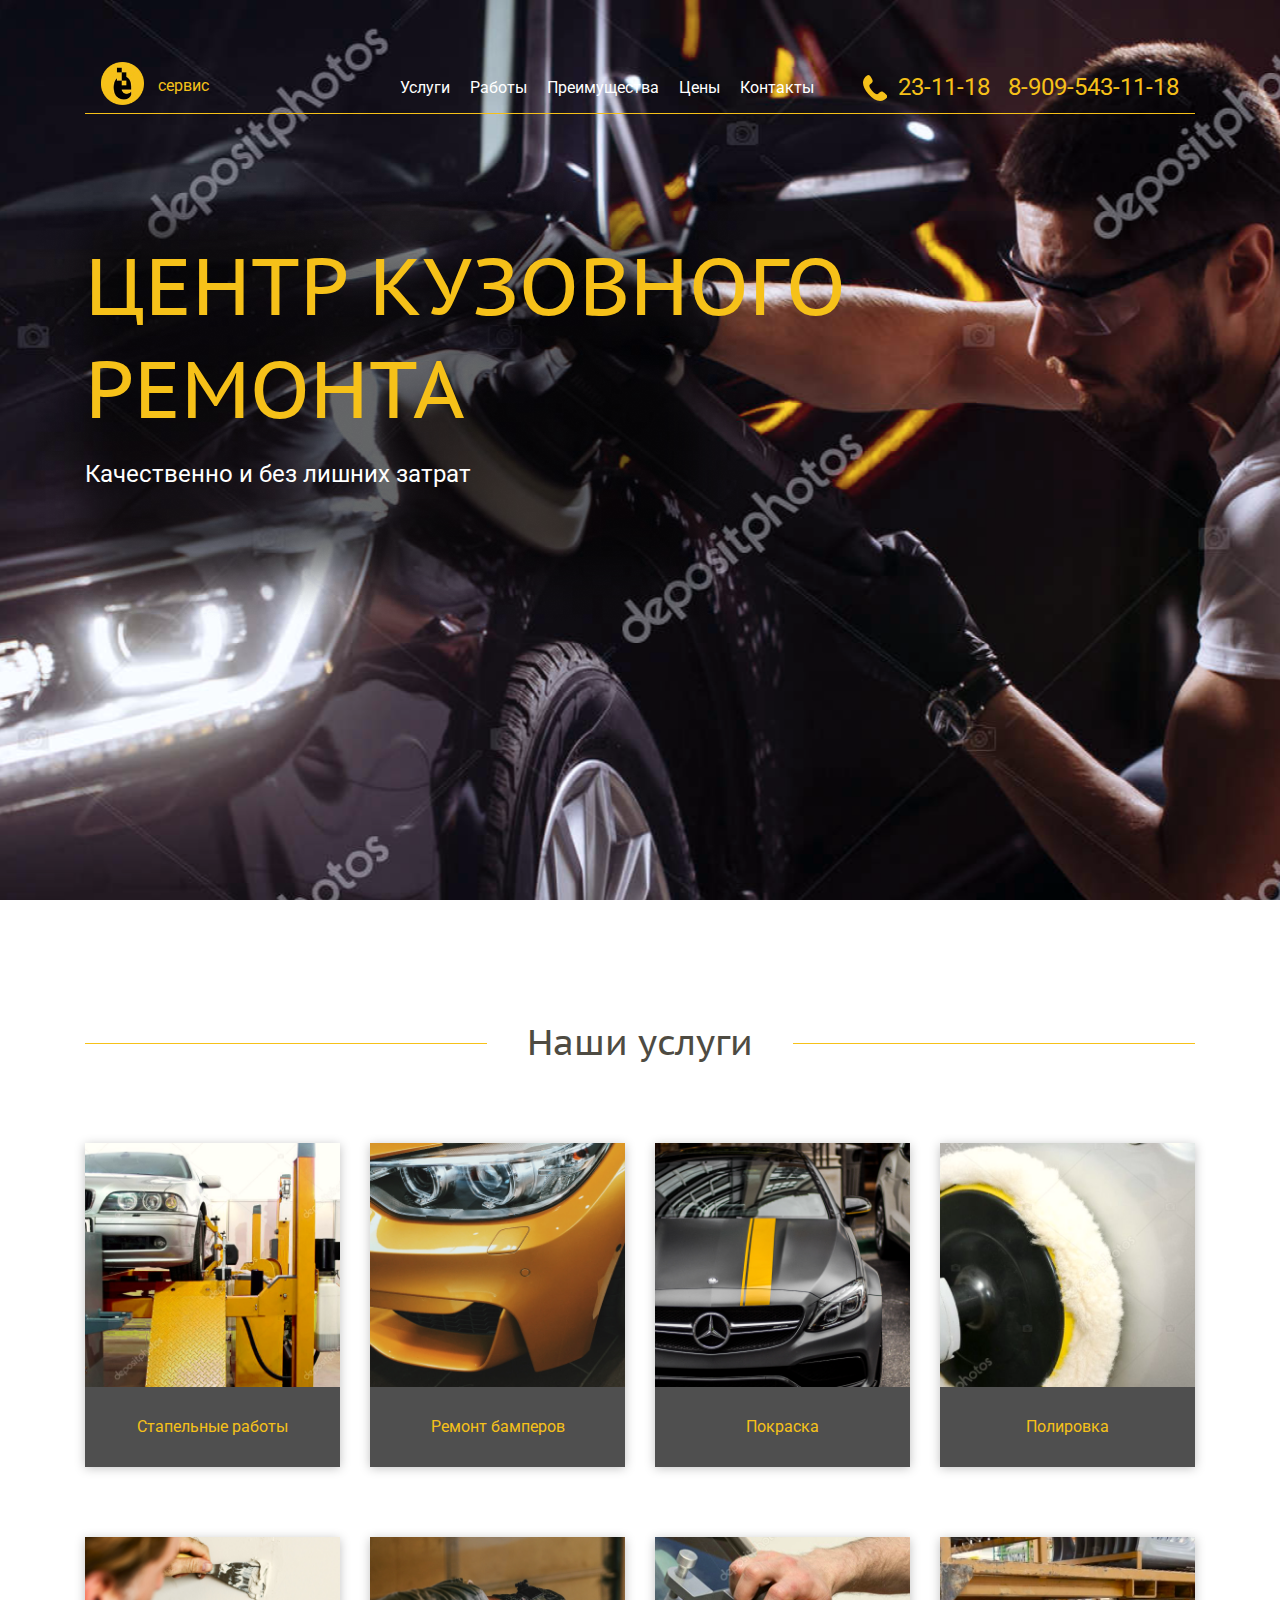
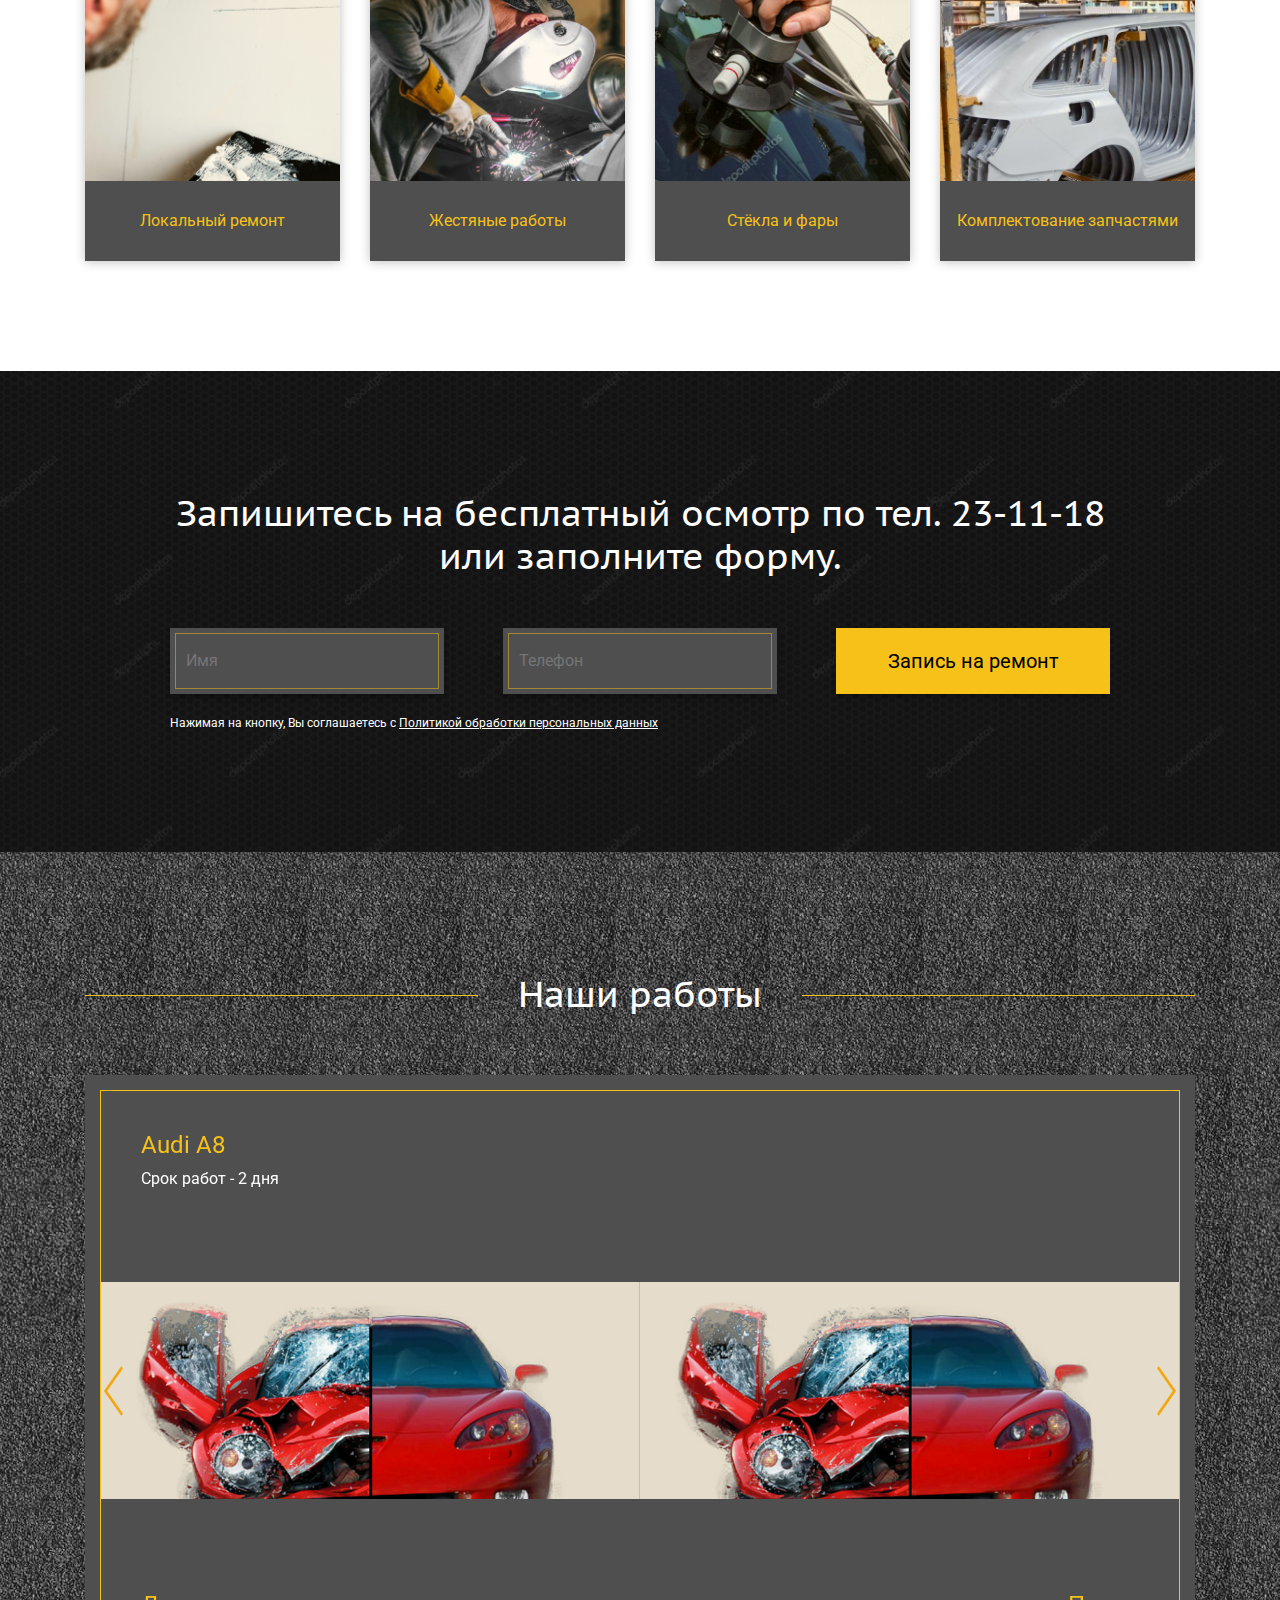
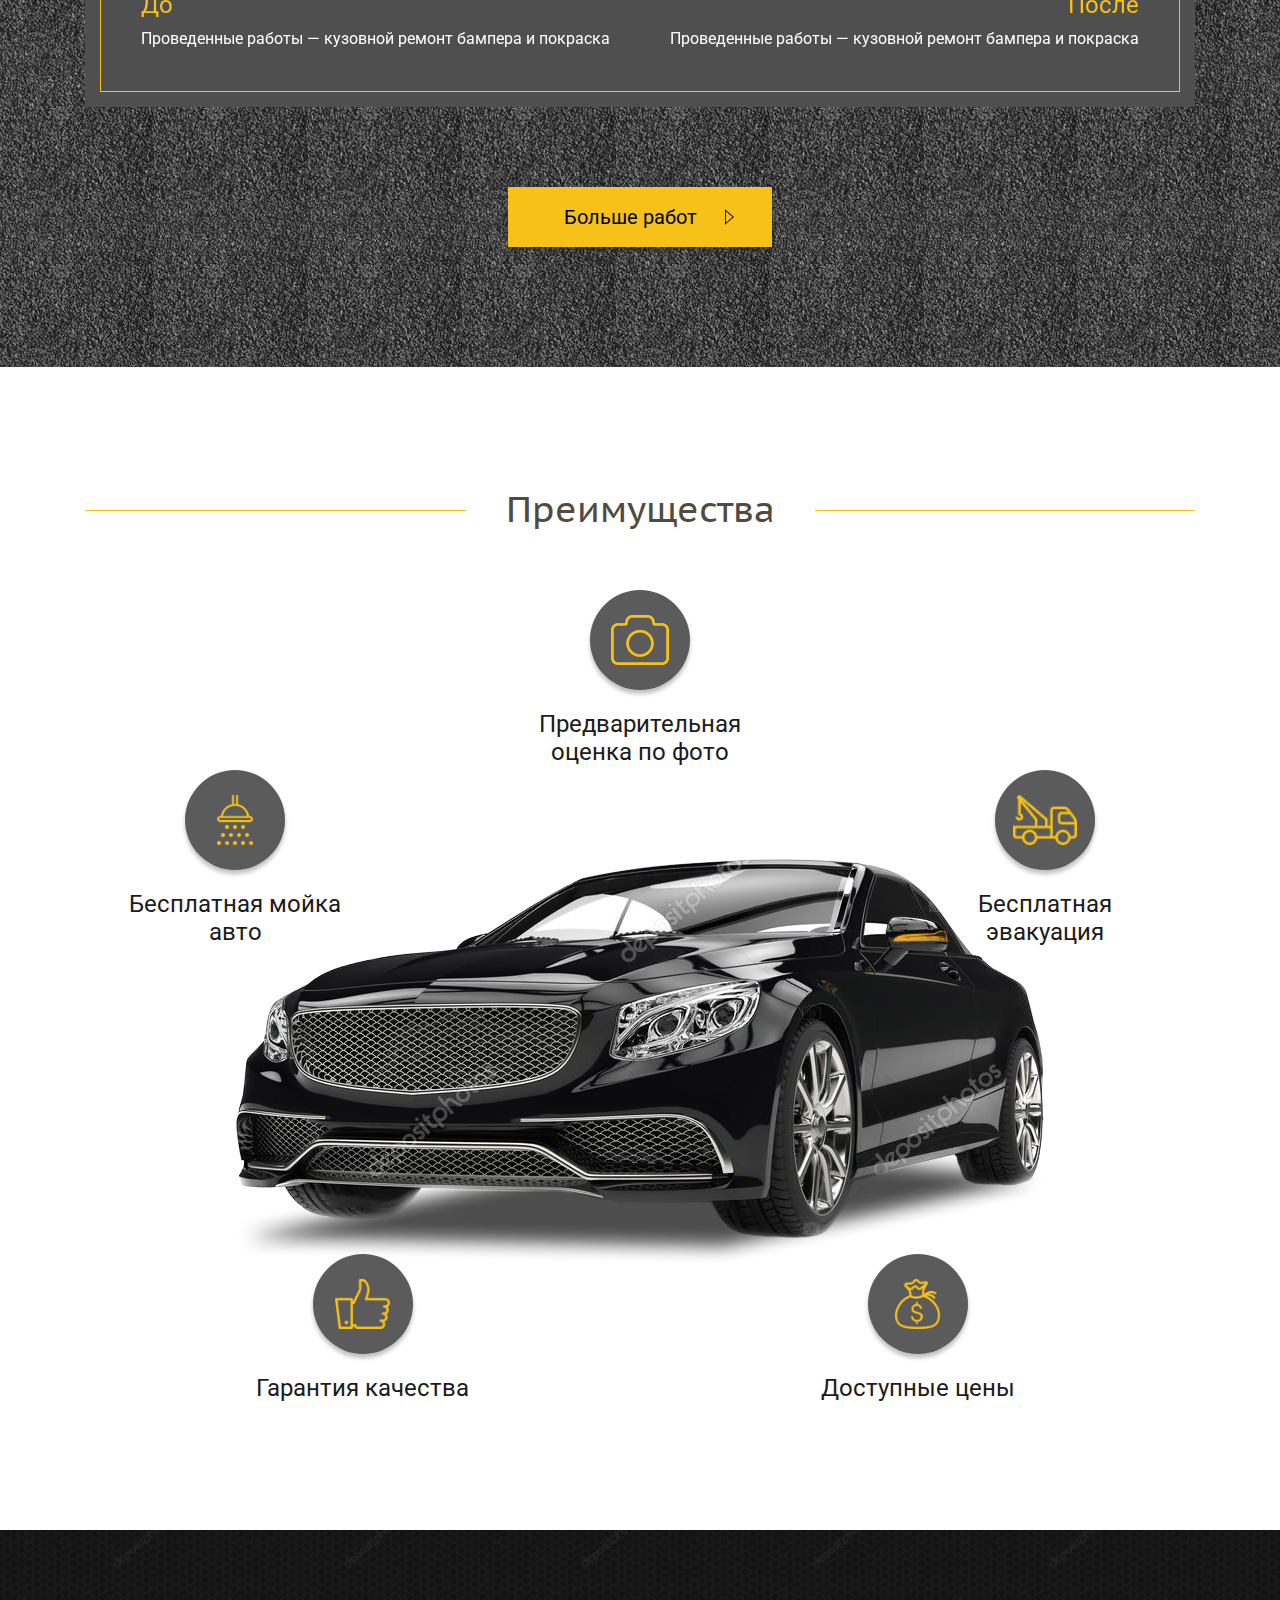
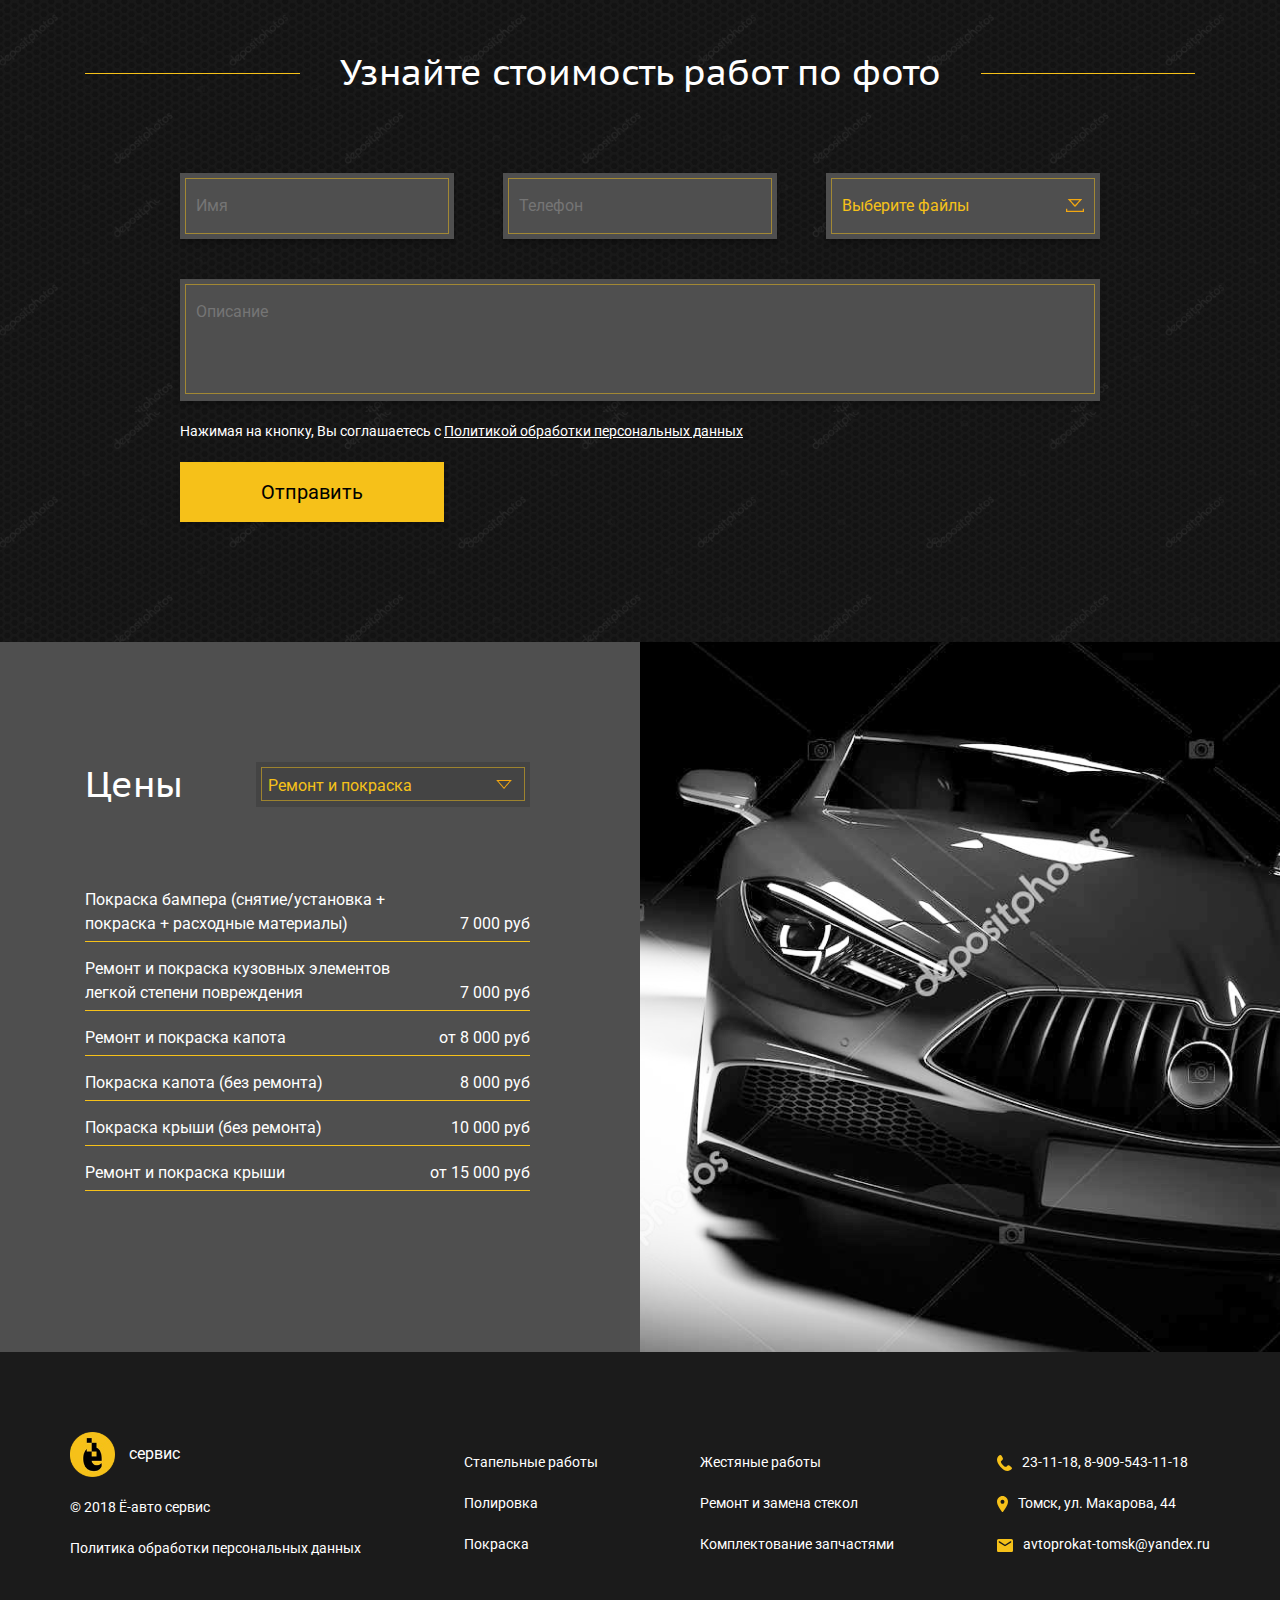
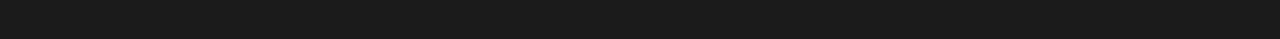
==== commit 43693dc8: "fixed design" ====
--- a/index.html
+++ b/index.html
@@ -145,14 +145,14 @@
             <h2>Запишитесь на бесплатный осмотр по тел. 23-11-18
                 или заполните форму.
             </h2>
-            <form>
+            <form id="form1">
                 <div class="btns">
-                    <input type="text" placeholder="Имя" class="input">
+                    <input type="text" placeholder="Имя" class="input" required id="form1-name">
                 </div>
                 <div class="btns">
-                    <input type="text" placeholder="Телефон" class="input" >
-                </div>
-                <input type="button" value="Запись на ремонт" class="btn-yellow">
+                    <input type="text" placeholder="Телефон" class="input" required  id="form1-tel">
+                </div>
+                <input type="submit" value="Запись на ремонт" class="btn-yellow" id="form1-button">
                 <div class="privicy">Нажимая на кнопку, Вы соглашаетесь с <a href="#">Политикой обработки персональных данных</a></div>
             </form>
         </div>
@@ -291,8 +291,8 @@
                 <div class="col-1"></div>
                 <form id="form2" action="./send.php" method="post" class="col-10">
                     <div class="d-flex">
-                        <div class="btns"><input type="text" placeholder="Имя" class="input" name="name" form="form2"></div>
-                        <div class="btns"><input type="text" placeholder="Телефон" class="input" name="name" form="form2"></div>
+                        <div class="btns"><input type="text" placeholder="Имя" class="input" name="name" form="form2"  required></div>
+                        <div class="btns"><input type="text" placeholder="Телефон" class="input" name="name" form="form2"  required></div>
                         <div class="btns-file btns">
                             <label  class="btn-form input">
                                 <input type="file" multiple id="uploaded-file1"/><span id="texts">Выберите файлы</span>
--- a/css/index.css
+++ b/css/index.css
@@ -95,10 +95,10 @@
 
 .btn-primary {
   background: #F6C119;
-  border: 1px solid #F6C119; }
+  border: 1px solid rgba(246, 193, 25, 0.5); }
   .btn-primary:hover, .btn-primary:active {
     background-color: #F6C119 !important;
-    border: 1px solid #F6C119; }
+    border: 1px solid rgba(246, 193, 25, 0.5); }
 
 .container-fluid {
   padding: 0 !important; }
@@ -106,6 +106,9 @@
 body {
   font-family: Roboto, serif;
   background: #FFFFFF; }
+  @media (max-width: 768px) {
+    body {
+      font-size: 14px; } }
 
 h1 {
   font-family: "PT Sans Caption", serif;
@@ -126,7 +129,7 @@
   color: #4E4B42; }
   @media (max-width: 768px) {
     h2 {
-      font-size: 26px; } }
+      font-size: 19px; } }
 
 h3 {
   font-family: Roboto, serif;
@@ -137,7 +140,7 @@
   color: #1B1B1B; }
   @media (max-width: 768px) {
     h3 {
-      font-size: 18px; } }
+      font-size: 16px; } }
 
 .btn-yellow {
   width: 264px;
@@ -189,6 +192,7 @@
     padding-bottom: 0; }
   @media (max-width: 768px) {
     .main {
+      background: url("../img/main-m.png") center center;
       height: 600px; }
       .main .container {
         padding-left: 0;
@@ -227,7 +231,8 @@
       color: #F6C119; }
       .main header .logo img {
         margin-top: -6px;
-        width: 43px; }
+        width: 43px;
+        margin-right: 10px; }
     .main header .menu {
       justify-content: space-around;
       margin-top: 2px;
@@ -240,7 +245,7 @@
           font-size: 36px;
           padding: 139px 0 139px 40px; } }
       .main header .menu .item {
-        margin: 0 5px; }
+        margin: 0 10px; }
         .main header .menu .item a {
           color: #ffffff; }
           .main header .menu .item a:hover {
@@ -288,7 +293,7 @@
         width: 100%;
         margin-top: 0;
         position: absolute;
-        top: 150px;
+        top: 190px;
         left: 0;
         text-align: center; } }
   .main .main-h3:nth-child(2n) {
@@ -297,7 +302,7 @@
       .main .main-h3:nth-child(2n) {
         width: 100%;
         position: absolute;
-        top: 245px;
+        top: 299px;
         left: 0;
         text-align: center; } }
   .main .main-h3:nth-child(2n-1) {
@@ -308,7 +313,7 @@
         display: block;
         width: 100%;
         position: absolute;
-        top: 290px;
+        top: 351px;
         left: 0;
         text-align: center; } }
   .main p {
@@ -319,7 +324,7 @@
         display: block;
         width: 100%;
         position: absolute;
-        top: 360px;
+        top: 432px;
         left: 0;
         text-align: center; } }
 
@@ -329,9 +334,9 @@
     .services .container {
       width: 100%;
       max-width: none;
-      padding-bottom: 0; } }
-  .services .row {
-    padding-top: 30px; }
+      padding-bottom: 0; }
+      .services .container .row {
+        padding-top: 30px; } }
   .services .services-block {
     margin-top: 80px;
     transition: all 0.3s !important;
@@ -425,7 +430,8 @@
       hyphens: manual; }
       @media (max-width: 768px) {
         .services .text span {
-          color: #4F4F4F; } }
+          color: #4F4F4F;
+          padding-bottom: 30px; } }
 
 .call {
   background: url("../img/call-background.png");
@@ -471,7 +477,7 @@
   .call .input {
     width: 264px;
     background: #4F4F4F;
-    border: 1px solid #F6C119;
+    border: 1px solid rgba(246, 193, 25, 0.5);
     color: #ffffff;
     padding: 15px 10px;
     outline: none; }
@@ -529,6 +535,8 @@
       @media (max-width: 768px) {
         .works .carousel-item-card .card-bottom {
           flex-wrap: wrap; }
+          .works .carousel-item-card .card-bottom-after {
+            margin-top: 30px; }
           .works .carousel-item-card .card-bottom-after, .works .carousel-item-card .card-bottom-before {
             width: 100%;
             text-align: left; } }
@@ -546,6 +554,9 @@
     margin-right: 18px; }
   .works-btn {
     margin-top: 80px; }
+    @media (max-width: 768px) {
+      .works-btn a {
+        width: 100%; } }
   .works .btn-yellow {
     background: #F6C119 url("../img/Polygon2.png") no-repeat 85% center !important;
     padding-right: 25px; }
@@ -639,7 +650,7 @@
       cursor: pointer; }
     .forms form .input {
       background: #4F4F4F;
-      border: 1px solid #F6C119;
+      border: 1px solid rgba(246, 193, 25, 0.5);
       color: #ffffff;
       padding: 15px 10px;
       outline: none;
@@ -707,7 +718,7 @@
     /* for IE */
     -ms-appearance: none;
     appearance: none !important;
-    border: 1px solid #F6C119;
+    border: 1px solid rgba(246, 193, 25, 0.5);
     color: #F6C119;
     padding: 6px;
     outline: none;
@@ -777,7 +788,7 @@
       margin: 10px 0; }
     .appointment .modal-content input.btn-grey {
       background: #4F4F4F;
-      border: 1px solid #F6C119;
+      border: 1px solid rgba(246, 193, 25, 0.5);
       color: #ffffff;
       padding: 15px 10px;
       outline: none;
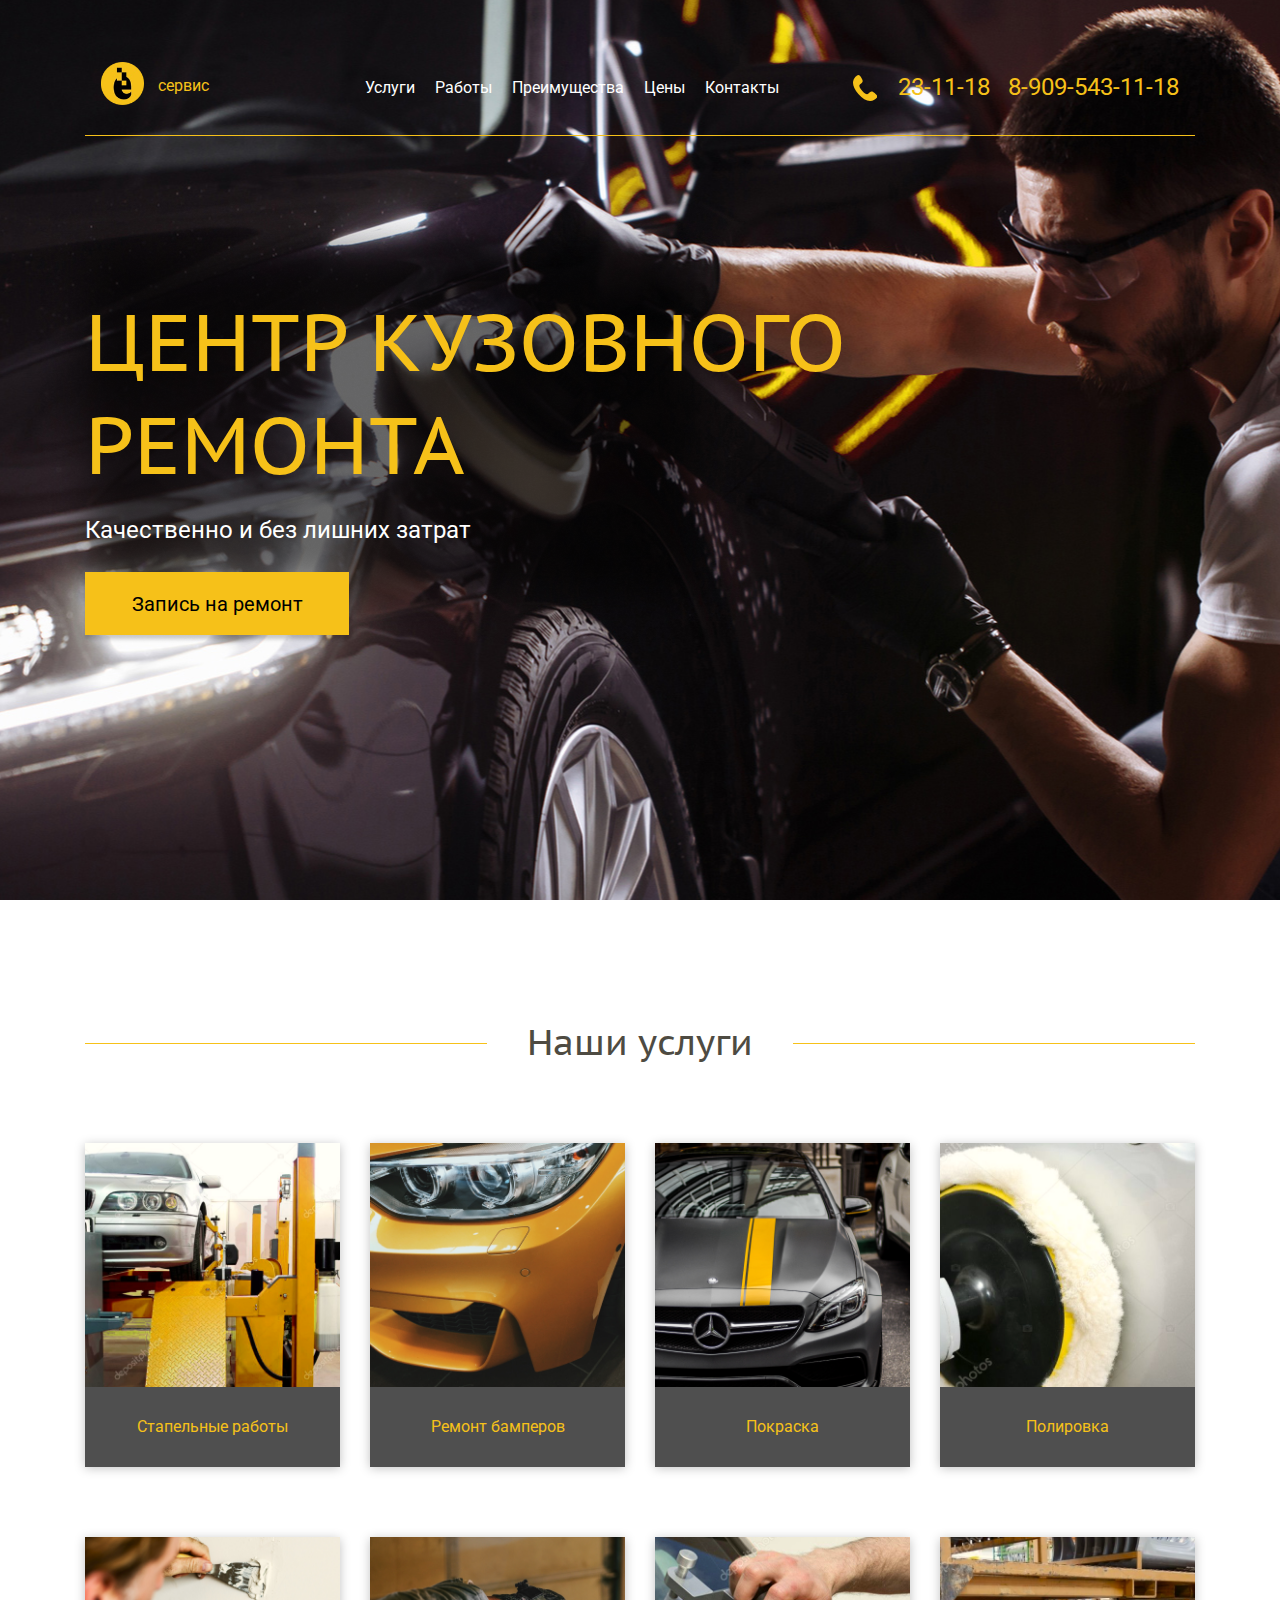
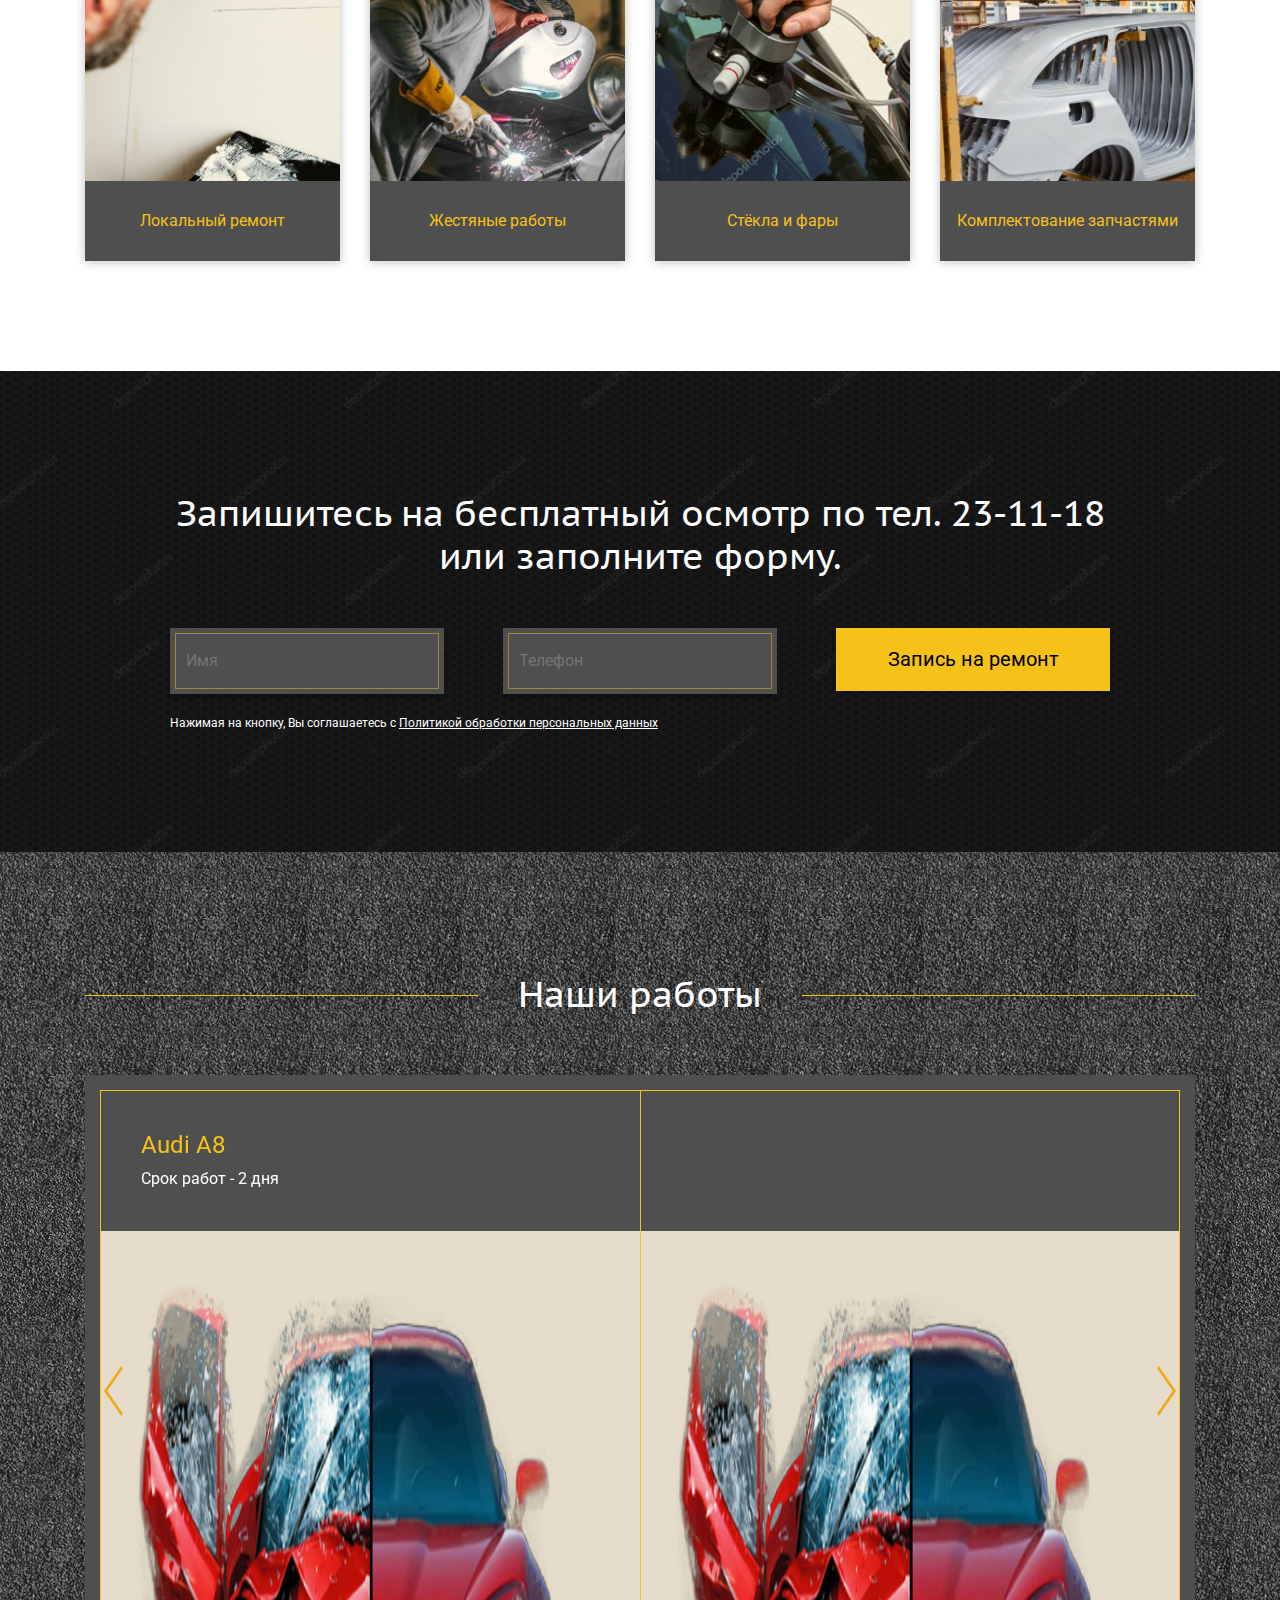
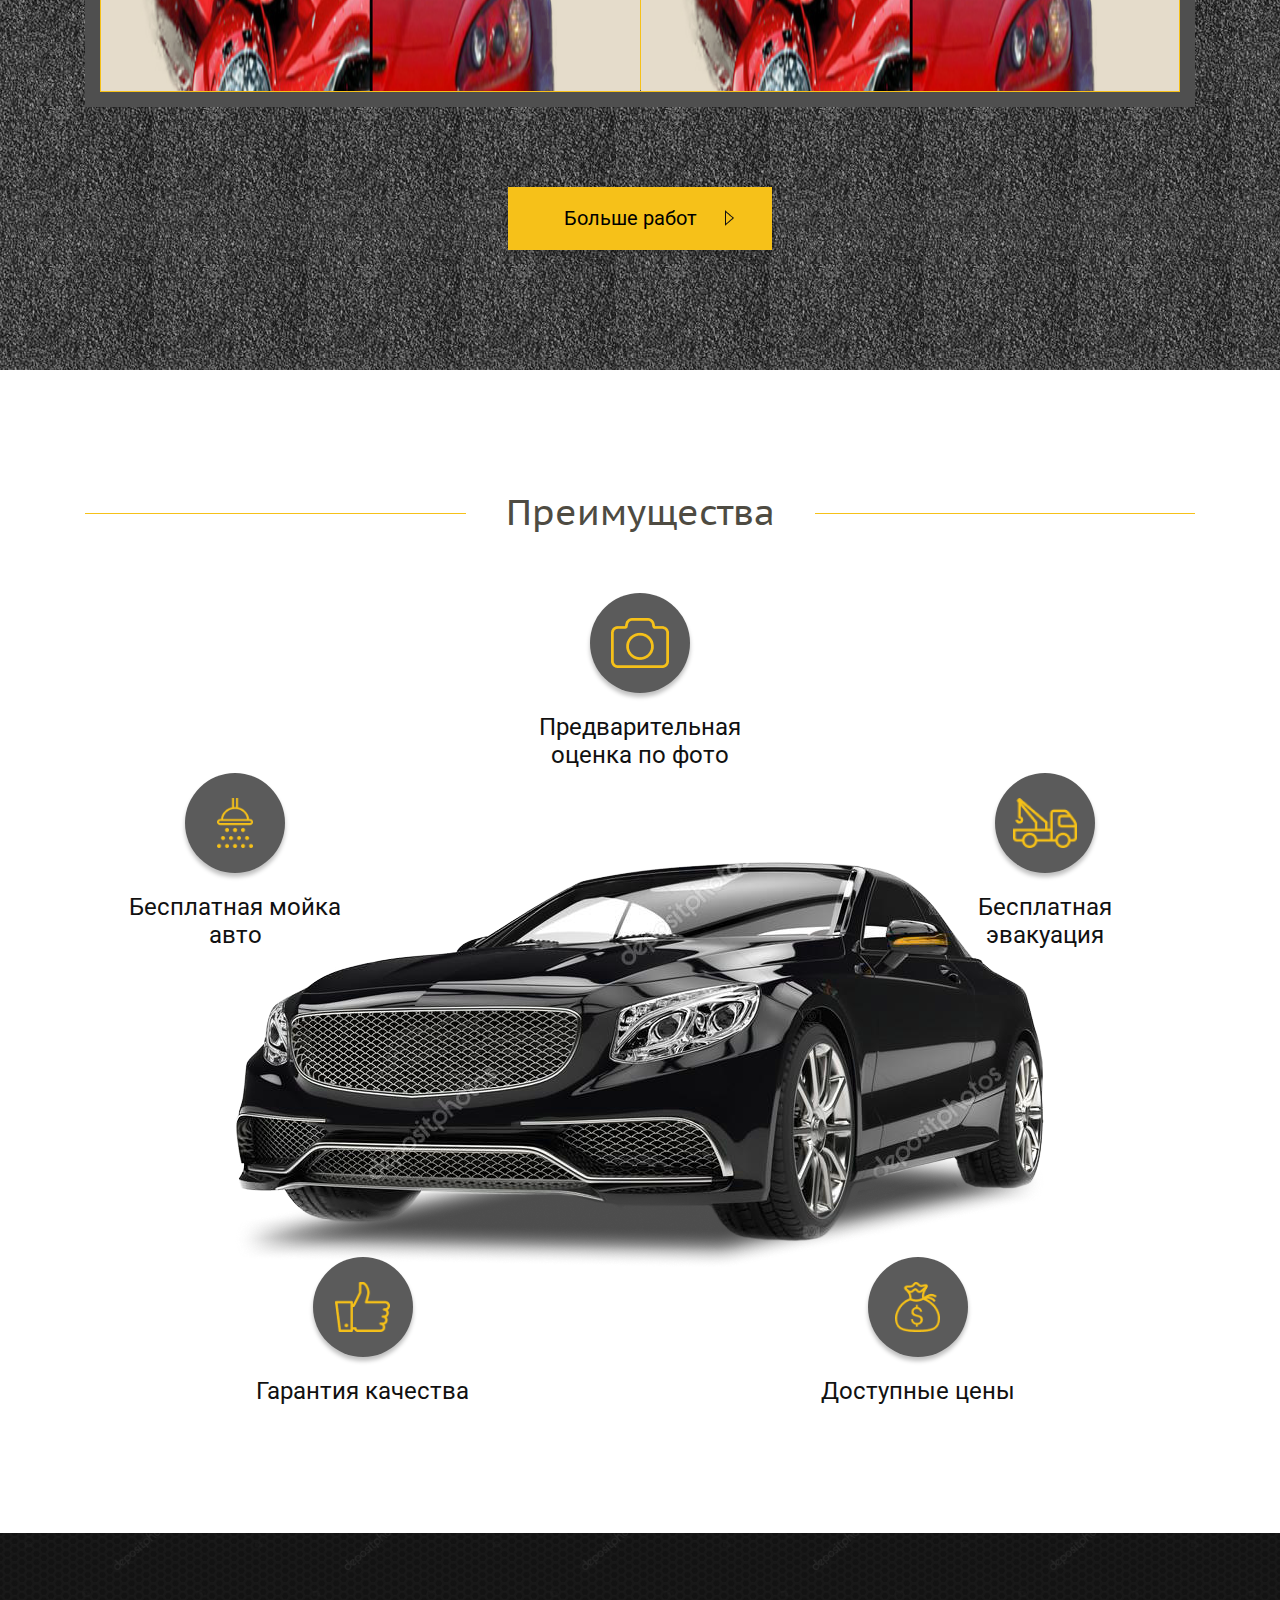
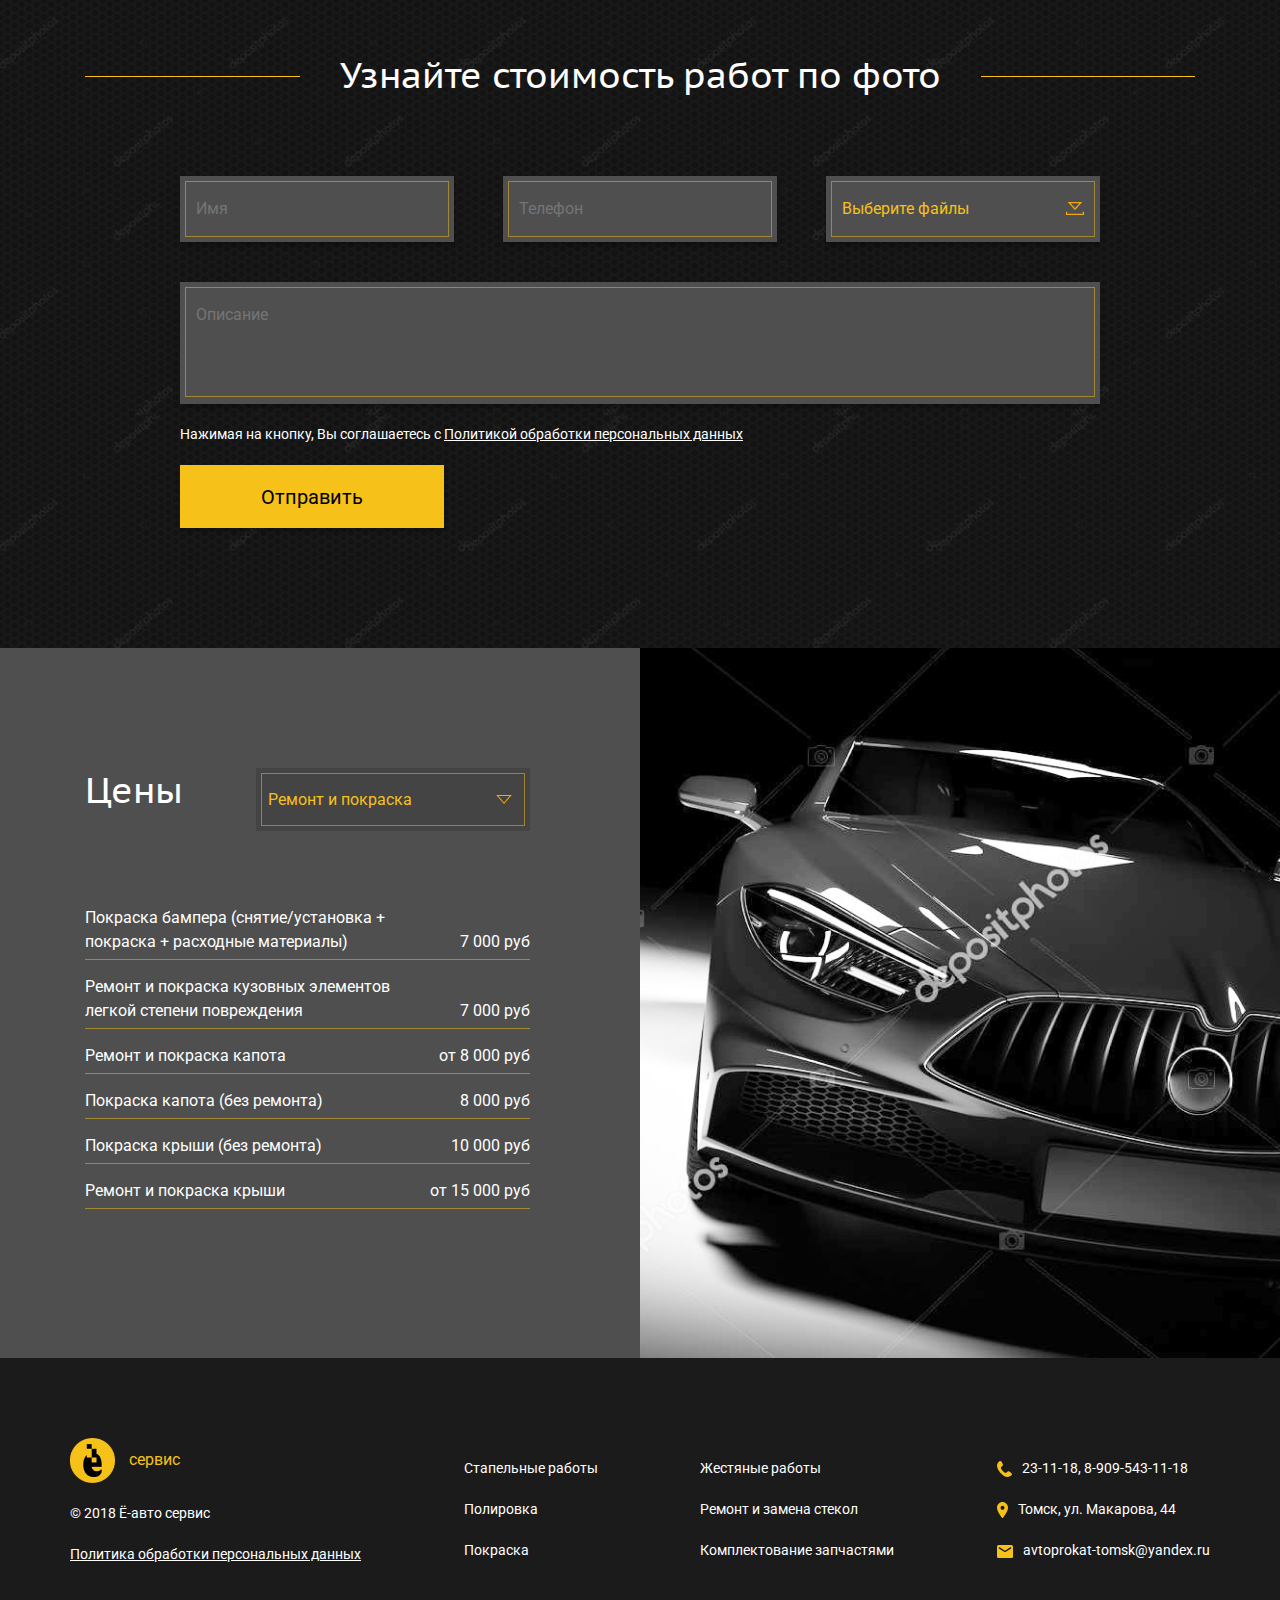
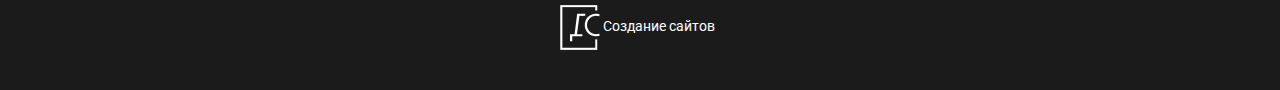
==== commit 461a3b2c: "fixed" ====
--- a/index.html
+++ b/index.html
@@ -13,8 +13,9 @@
             <header>
                 <div class="row navbar navbar-expand-md navbar-light">
                     <div class="logo col">
+                        <a href="index.html">
                         <img src="img/logo.png">
-                        сервис
+                        сервис</a>
                     </div>
                     <button class="navbar-toggler" type="button" data-toggle="collapse" data-target="#navbarmenu" aria-controls="navbarTogglerDemo03" aria-expanded="false" aria-label="Toggle navigation">
                         <span class="navbar-toggler-icon"></span>
@@ -39,6 +40,7 @@
             <h3 class="main-h3">Качественно и без лишних затрат</h3>
             <h3 class="main-h3">23-11-18<br>8-909-543-11-18</h3>
             <p>Томск, ул. Макарова, 44</p>
+            <input type="button" class="btn-yellow" value="Запись на ремонт">
         </div>
     </div>
     <div class="container-fluid services" id="services">
@@ -174,6 +176,7 @@
                             </div>
                             <div class="card-center">
                                 <img src="img/car.png">
+                                <div class="works-line">&nbsp</div>
                                 <img src="img/car.png">
                             </div>
                             <div class="card-bottom">
@@ -196,6 +199,7 @@
                             </div>
                             <div class="card-center">
                                 <img src="img/car.png">
+                                <div class="works-line">&nbsp</div>
                                 <img src="img/car.png">
                             </div>
                             <div class="card-bottom">
@@ -419,26 +423,35 @@
         <div class="container d-flex flex-wrap">
             <div class="cols">
                 <div class="logo">
-                    <img src="img/logo.png">
-                    сервис</div>
+                    <a href="index.html">
+                        <img src="img/logo.png">
+                        сервис
+                    </a>
+                </div>
                 <div class="item">© 2018 Ё-авто сервис</div>
-                <div class="item">Политика обработки персональных данных</div>
+                <div class="item polt"><a href="privacy.html">Политика обработки персональных данных</a></div>
             </div>
             <div  class="cols">
-                <div class="item">Стапельные работы</div>
-                <div class="item">Полировка</div>
-                <div class="item">Покраска</div>
+                <div class="item"><a href="index.html#services">Стапельные работы</a></div>
+                <div class="item"><a href="index.html#services">Полировка</a></div>
+                <div class="item"><a href="index.html#services">Покраска</a></div>
             </div>
             <div class="cols">
-                <div class="item">Жестяные работы</div>
-                <div class="item">Ремонт и замена стекол</div>
-                <div class="item">Комплектование запчастями</div>
+                <div class="item"><a href="index.html#services">Жестяные работы</a></div>
+                <div class="item"><a href="index.html#services">Ремонт и замена стекол</a></div>
+                <div class="item"><a href="index.html#services">Комплектование запчастями</a></div>
             </div>
             <div class="contact cols">
                 <div class="item"><img src="img/footer1-s.svg" alt="">23-11-18, 8-909-543-11-18</div>
                 <div class="item"><img src="img/footer2-s.svg" alt="">Томск, ул. Макарова, 44</div>
                 <div class="item"><img src="img/footer3-s.svg" alt="">avtoprokat-tomsk@yandex.ru</div>
             </div>
+        </div>
+        <div class="logo_ds">
+            <a href="деловые-сети.рф">
+                <img src="img/ds.png">
+                Создание сайтов
+            </a>
         </div>
     </div>
 
--- a/css/index.css
+++ b/css/index.css
@@ -13,8 +13,11 @@
   .all_works .main header {
     padding-top: 46px;
     border: none; }
+    .all_works .main header .logo {
+      color: white; }
 .all_works .works_all .container {
-  padding-top: 70px; }
+  padding-top: 70px;
+  padding-bottom: 0; }
 .all_works .works_all .headline {
   margin-top: 30px; }
 .all_works .works_all .works_all_blocks {
@@ -137,14 +140,14 @@
   font-weight: normal;
   line-height: normal;
   font-size: 24px;
-  color: #1B1B1B; }
+  color: #111111; }
   @media (max-width: 768px) {
     h3 {
       font-size: 16px; } }
 
 .btn-yellow {
   width: 264px;
-  height: 60px;
+  height: 63px;
   border: none;
   background: #F6C119 !important;
   box-shadow: 0 4px 4px rgba(0, 0, 0, 0.2);
@@ -193,17 +196,18 @@
   @media (max-width: 768px) {
     .main {
       background: url("../img/main-m.png") center center;
-      height: 600px; }
+      height: 640px; }
       .main .container {
         padding-left: 0;
         padding-right: 0; } }
   .main header {
     padding-top: 60px;
+    padding-bottom: 22px;
     border-bottom: 1px solid #F6C119; }
 @media(max-width: 768px) {
   .main header {
     padding-top: 5px;
-    padding-bottom: 5px; } }
+    padding-bottom: 8px; } }
     .main header .navbar-light .navbar-toggler-icon {
       background-image: url("data:image/svg+xml;charset=utf8,%3Csvg viewBox='0 0 30 30' xmlns='http://www.w3.org/2000/svg'%3E%3Cpath stroke='rgba(246, 193, 25, 1)' stroke-width='2' stroke-linecap='round' stroke-miterlimit='10' d='M4 7h22M4 15h22M4 23h22'/%3E%3C/svg%3E"); }
     .main header .navbar-light .navbar-toggler {
@@ -227,12 +231,14 @@
     .main header .row {
       justify-content: space-around;
       flex-wrap: wrap; }
-    .main header .logo {
+    .main header .logo a {
       color: #F6C119; }
-      .main header .logo img {
-        margin-top: -6px;
-        width: 43px;
-        margin-right: 10px; }
+    .main header .logo a:hover {
+      text-decoration: none; }
+    .main header .logo img {
+      margin-top: -6px;
+      width: 43px;
+      margin-right: 10px; }
     .main header .menu {
       justify-content: space-around;
       margin-top: 2px;
@@ -243,7 +249,7 @@
           background: rgba(0, 0, 0, 0.8);
           z-index: 1000;
           font-size: 36px;
-          padding: 139px 0 139px 40px; } }
+          padding: 152px 0 166px 40px; } }
       .main header .menu .item {
         margin: 0 10px; }
         .main header .menu .item a {
@@ -259,10 +265,10 @@
       font-size: 20px;
       color: #F6C119;
       margin-top: 2px;
-      min-width: 355px; }
+      min-width: 390px; }
       .main header .tel svg {
         height: 26px;
-        margin-right: 5px; }
+        margin-right: 15px; }
         .main header .tel svg path {
           fill: #F6C119; }
       @media (min-width: 1200px) {
@@ -286,7 +292,7 @@
       .main-block {
         display: none; } }
   .main h1 {
-    margin-top: 96px;
+    margin-top: 130px;
     margin-bottom: 20px; }
     @media (max-width: 768px) {
       .main h1 {
@@ -296,6 +302,8 @@
         top: 190px;
         left: 0;
         text-align: center; } }
+  .main h3 {
+    color: white; }
   .main .main-h3:nth-child(2n) {
     color: #ffffff; }
     @media (max-width: 768px) {
@@ -327,6 +335,17 @@
         top: 432px;
         left: 0;
         text-align: center; } }
+  .main .btn-yellow {
+    margin-top: 20px; }
+    @media (max-width: 768px) {
+      .main .btn-yellow {
+        display: block;
+        width: 80vw;
+        position: absolute;
+        top: 482px;
+        text-align: center;
+        margin: 0 auto;
+        left: 10vw; } }
 
 .services {
   background: #FFFFFF; }
@@ -346,7 +365,7 @@
         height: 270px; } }
     @media (max-width: 991.98px) {
       .services .services-block {
-        height: 213px; } }
+        height: 395px; } }
     @media (max-width: 768px) {
       .services .services-block {
         height: 80px;
@@ -447,6 +466,16 @@
     justify-content: space-between;
     flex-wrap: wrap;
     margin-top: 50px; }
+    @media (max-width: 992px) {
+      .call form {
+        justify-content: center; }
+        .call form .btns {
+          width: 80%;
+          margin-top: 20px; }
+        .call form .input {
+          width: 100%; }
+        .call form .btn-yellow {
+          margin-top: 20px; } }
     @media (max-width: 768px) {
       .call form {
         margin-top: 10px; } }
@@ -460,7 +489,7 @@
         text-decoration: underline; }
   .call .btn-yellow {
     width: 274px;
-    height: 66px; }
+    height: 63px; }
     @media (max-width: 768px) {
       .call .btn-yellow {
         margin-top: 20px;
@@ -472,7 +501,7 @@
     box-shadow: 0 4px 4px rgba(0, 0, 0, 0.25); }
     @media (max-width: 768px) {
       .call .btns {
-        width: 100%;
+        width: 100% !important;
         margin-top: 20px; } }
   .call .input {
     width: 264px;
@@ -483,14 +512,29 @@
     outline: none; }
     @media (max-width: 768px) {
       .call .input {
-        width: calc(100% - 10px); } }
+        width: 100%;
+        padding: 7px 10px; } }
 
 .works {
   background: url("../img/works-background.png"); }
+  .works a, .works a:hover {
+    text-decoration: none; }
+  .works-line {
+    width: 1px;
+    background: #F6C119;
+    height: 600px;
+    position: relative;
+    top: -141px; }
+    @media (max-width: 768px) {
+      .works-line {
+        display: none; } }
   .works h2 {
     color: #ffffff; }
   .works .headline {
     margin-bottom: 60px; }
+    @media (max-width: 768px) {
+      .works .headline {
+        margin-bottom: 30px; } }
   .works .carousel {
     padding: 15px;
     background: #4F4F4F; }
@@ -518,8 +562,6 @@
       display: flex; }
       .works .carousel-item-card .card-center img {
         width: 50%; }
-      .works .carousel-item-card .card-center img:nth-child(1) {
-        border-right: 1px solid #F6C119; }
       @media (max-width: 768px) {
         .works .carousel-item-card .card-center {
           flex-wrap: wrap; }
@@ -532,8 +574,11 @@
       padding: 40px; }
       .works .carousel-item-card .card-bottom-after {
         text-align: right; }
+      .works .carousel-item-card .card-bottom-after, .works .carousel-item-card .card-bottom-before {
+        width: 50%; }
       @media (max-width: 768px) {
         .works .carousel-item-card .card-bottom {
+          padding: 20px;
           flex-wrap: wrap; }
           .works .carousel-item-card .card-bottom-after {
             margin-top: 30px; }
@@ -564,6 +609,9 @@
 .advantages .container {
   background: url("../img/advantages.png") no-repeat center 465px;
   background-size: auto; }
+  @media (max-width: 992px) {
+    .advantages .container {
+      background-size: contain; } }
   @media (max-width: 768px) {
     .advantages .container {
       background: #FFFFFF; } }
@@ -573,16 +621,56 @@
   margin-top: 60px; }
   .advantages-line1 .advantages-blocks:nth-child(2n-1) {
     margin-top: 180px; }
+    @media (max-width: 1200px) {
+      .advantages-line1 .advantages-blocks:nth-child(2n-1) {
+        margin-top: 85px; } }
+  @media (max-width: 768px) {
+    .advantages-line1 {
+      flex-wrap: wrap;
+      margin-top: 30px; }
+      .advantages-line1 .advantages-blocks {
+        width: 100%;
+        margin-top: 20px !important; } }
 .advantages-line2 {
   display: flex;
   justify-content: space-around;
   margin-top: 300px; }
+  @media (max-width: 1200px) {
+    .advantages-line2 {
+      margin-top: 395px; } }
+  @media (max-width: 768px) {
+    .advantages-line2 {
+      flex-wrap: wrap;
+      margin-top: 0; }
+      .advantages-line2 .advantages-blocks {
+        width: 100%;
+        margin-top: 20px !important; } }
 .advantages11 {
   position: relative;
   text-align: center;
   margin-top: 20px; }
+  @media (max-width: 768px) {
+    .advantages11 {
+      background: url("../img/Polygon.png") no-repeat 90% 10px;
+      text-align: left;
+      left: 115px;
+      top: -80px;
+      width: calc(100% - 130px); } }
 .advantages-blocks {
   width: 300px; }
+  @media (max-width: 768px) {
+    .advantages-blocks {
+      height: 100px; }
+      .advantages-blocks:hover {
+        height: max-content; }
+        .advantages-blocks:hover .advantages-text {
+          color: #111111;
+          display: block;
+          width: 90vw;
+          margin-top: 30px;
+          text-align: left; }
+          .advantages-blocks:hover .advantages-text .advantages11 {
+            background: url("../img/Polygon3.png") no-repeat 90% 10px; } }
 .advantages-block {
   position: relative;
   width: 100px;
@@ -596,6 +684,10 @@
   margin-left: auto;
   margin-right: auto;
   box-shadow: 0 4px 4px rgba(0, 0, 0, 0.25); }
+  @media (max-width: 768px) {
+    .advantages-block {
+      overflow: visible;
+      margin-left: 0; } }
   .advantages-block .advantages-head {
     display: none;
     color: #F6C119;
@@ -608,21 +700,22 @@
   .advantages-block img {
     margin-top: 25px;
     height: 50px; }
-  .advantages-block:hover {
-    width: 280px;
-    height: 250px;
-    border-radius: 19px;
-    margin-left: auto;
-    margin-right: auto;
-    padding: 20px !important;
-    color: #F6C119;
-    margin-bottom: -150px; }
-    .advantages-block:hover .advantages-head {
-      display: inline; }
-    .advantages-block:hover .advantages-text {
-      display: block; }
-    .advantages-block:hover img {
-      display: none; }
+  @media (min-width: 768px) {
+    .advantages-block:hover {
+      width: 280px;
+      height: 225px;
+      border-radius: 19px;
+      margin-left: auto;
+      margin-right: auto;
+      padding: 20px !important;
+      color: #F6C119;
+      margin-bottom: -150px; }
+      .advantages-block:hover .advantages-head {
+        display: inline; }
+      .advantages-block:hover .advantages-text {
+        display: block; }
+      .advantages-block:hover img {
+        display: none; } }
 
 .carousel-control-prev {
   justify-content: left; }
@@ -636,6 +729,9 @@
     color: #ffffff; }
   .forms form {
     margin-top: 40px; }
+    @media (max-width: 768px) {
+      .forms form {
+        margin-top: 10px; } }
     .forms form .privicy {
       color: #ffffff;
       font-size: 14px;
@@ -655,6 +751,9 @@
       padding: 15px 10px;
       outline: none;
       width: 264px; }
+      @media (max-width: 768px) {
+        .forms form .input {
+          padding: 7px 10px; } }
       .forms form .input span {
         color: #F6C119; }
       .forms form .input img {
@@ -681,6 +780,7 @@
       box-shadow: 0 4px 4px rgba(0, 0, 0, 0.25); }
       @media (max-width: 768px) {
         .forms form .btns {
+          margin-top: 20px;
           width: 100%; } }
     .forms form .btns-t {
       display: block;
@@ -697,17 +797,27 @@
   background: #4F4F4F;
   height: 710px;
   color: #ffffff; }
-  @media (min-width: 768px) {
+  @media (min-width: 992px) {
     .price {
       background: #4F4F4F url("../img/price-background.png") 50vw center no-repeat; } }
   .price h2 {
     color: #ffffff; }
+    @media (max-width: 767.98px) {
+      .price h2 {
+        width: 100%;
+        text-align: center; } }
   .price .d-flex {
     margin-bottom: 60px; }
+    @media (max-width: 768px) {
+      .price .d-flex {
+        margin: 0; } }
   .price .btns {
     padding: 5px;
-    background: #444444;
-    height: 45px; }
+    background: #444444; }
+    @media (max-width: 768px) {
+      .price .btns {
+        padding: 3px;
+        margin: 20px auto 0; } }
   .price .select {
     /*for WebKit */
     -webkit-appearance: none;
@@ -723,8 +833,11 @@
     padding: 6px;
     outline: none;
     width: 264px;
-    height: 34px;
+    height: 53px;
     background: #444444 url("../img/Polygon.png") no-repeat 95% center; }
+    @media (max-width: 768px) {
+      .price .select {
+        height: 40px; } }
     .price .select option {
       color: #ffffff; }
   .price-items {
@@ -734,7 +847,7 @@
   .price-item {
     display: flex;
     justify-content: space-between;
-    border-bottom: 1px solid #F6C119;
+    border-bottom: 1px solid rgba(246, 193, 25, 0.5);
     padding: 15px 0 5px; }
     .price-item-1 {
       flex-shrink: 3; }
@@ -749,25 +862,44 @@
   background: #1B1B1B;
   color: #ffffff;
   font-size: 14px; }
+  .footer a {
+    color: #ffffff; }
+  .footer a:hover {
+    text-decoration: none;
+    color: #F6C119; }
   .footer.container-fluid {
     padding-left: 15px !important;
     padding-right: 15px !important; }
   .footer .logo {
     font-size: 16px; }
+    .footer .logo a {
+      color: #F6C119; }
     .footer .logo img {
       margin-right: 10px;
       width: 45px; }
   .footer .container {
-    padding: 80px 0;
+    padding: 80px 0 40px;
     display: flex;
     justify-content: space-between; }
     .footer .container .item {
       margin-top: 20px; }
+      .footer .container .item.polt {
+        text-decoration: underline; }
     .footer .container .contact img {
       margin-right: 10px; }
+  .footer .logo_ds {
+    margin: 0 auto 0;
+    padding-bottom: 40px;
+    width: 160px; }
+    .footer .logo_ds a:hover {
+      color: white;
+      text-decoration: underline; }
 
 iframe {
   margin-bottom: -10px; }
+  @media (max-width: 768px) {
+    iframe {
+      display: none; } }
 
 .appointment {
   width: 400px;
@@ -784,6 +916,9 @@
       background: #4F4F4F;
       display: inline-block;
       margin: 10px 0; }
+      @media (max-width: 768px) {
+        .appointment .modal-content .btns {
+          padding: 3px; } }
     .appointment .modal-content .btn-check {
       margin: 10px 0; }
     .appointment .modal-content input.btn-grey {
@@ -793,6 +928,9 @@
       padding: 15px 10px;
       outline: none;
       width: 290px; }
+      @media (max-width: 768px) {
+        .appointment .modal-content input.btn-grey {
+          padding: 7px 10px; } }
     .appointment .modal-content .btn-yellow {
       margin: 20px 20px 5px;
       width: calc( 100% - 40px); }
